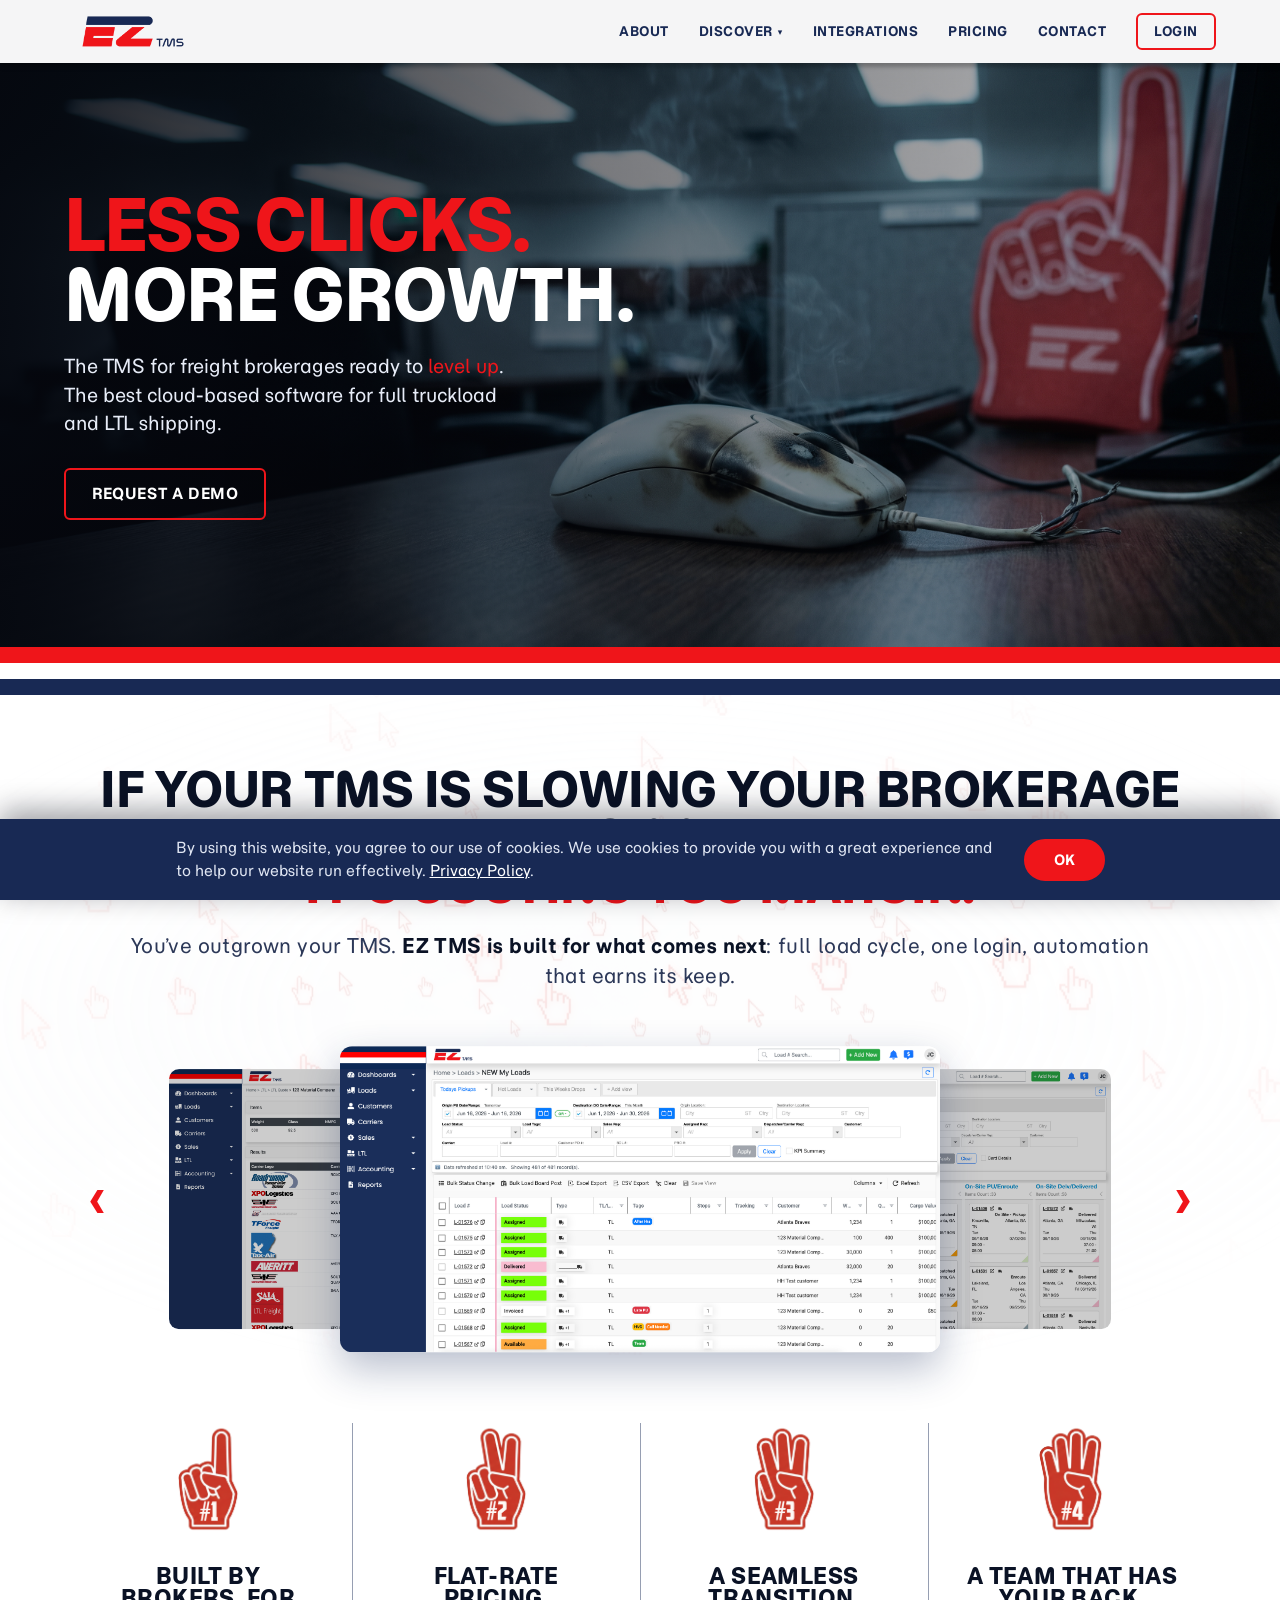
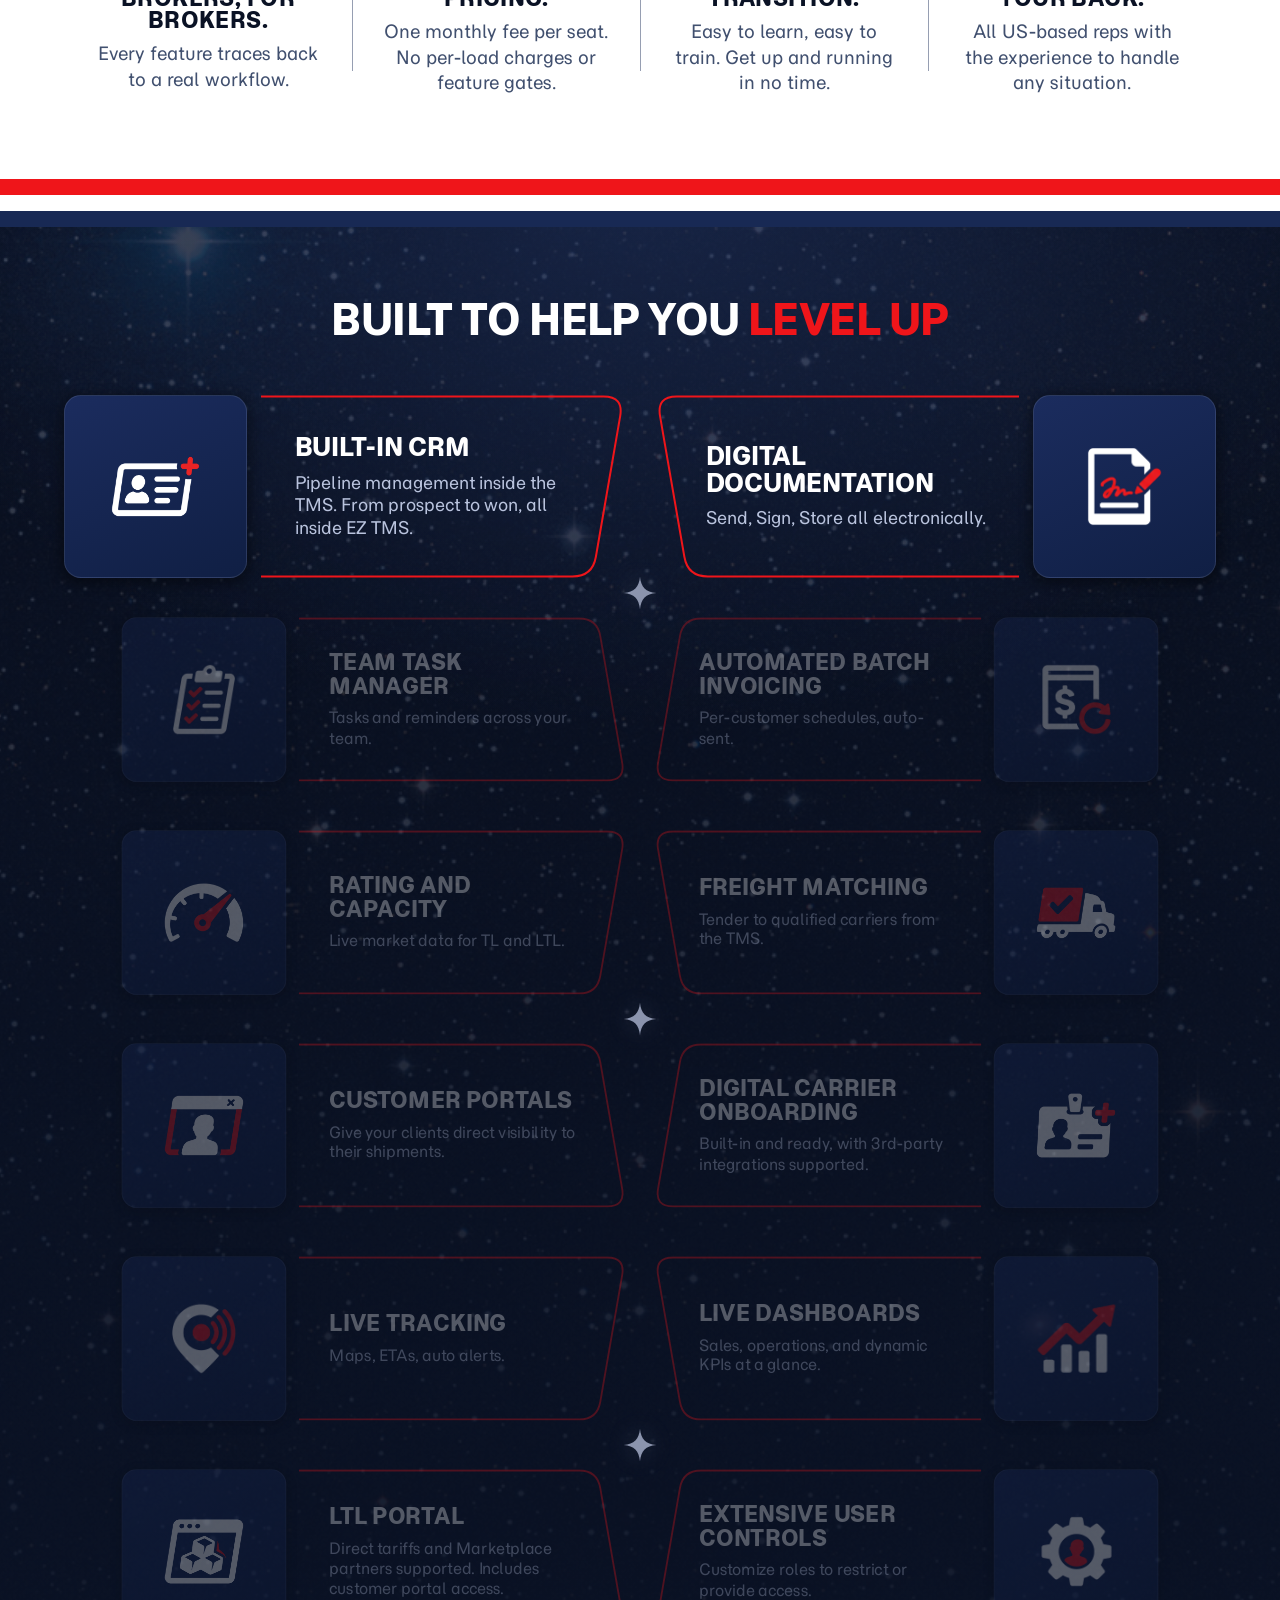
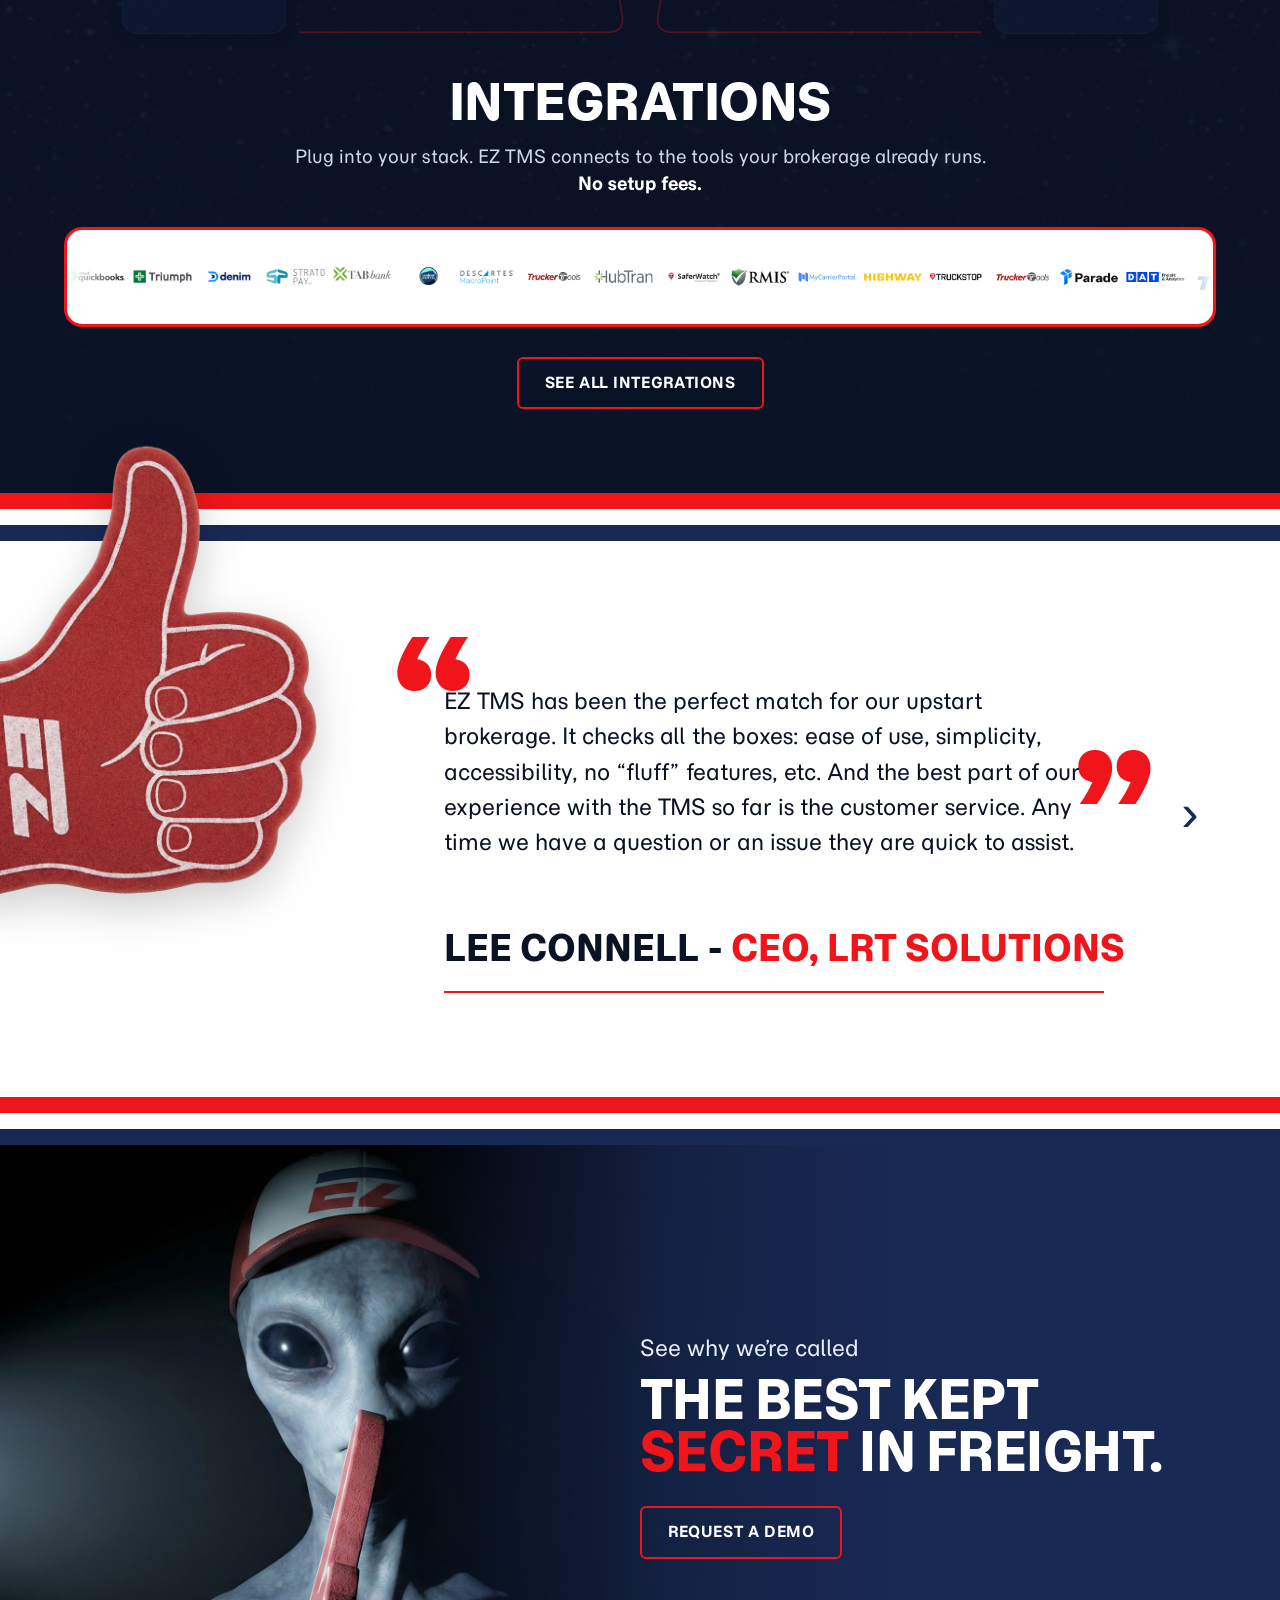
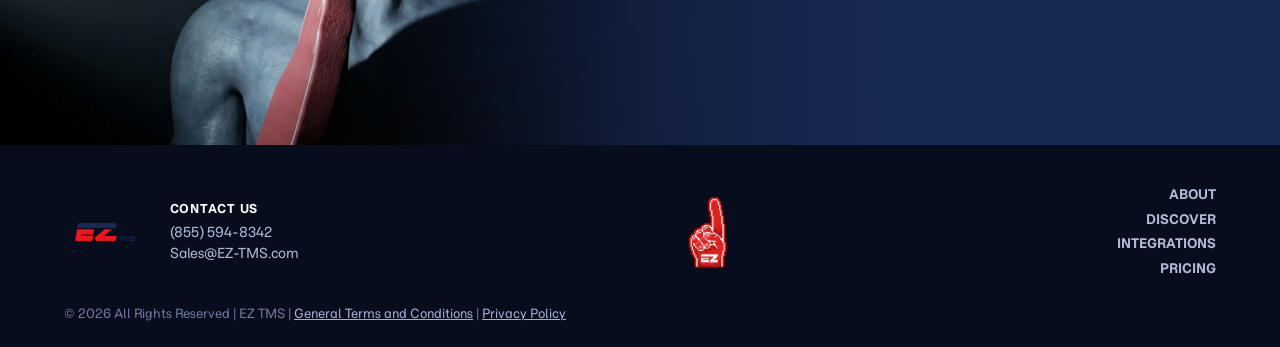
==== index.html @ 0c832744 "Add self-hosted Contact modal; wire it to every Contact link Request-a-demo buttons keep opening the" ====
<!DOCTYPE html>
<html lang="en">
<head>
<meta charset="UTF-8" />
<meta name="viewport" content="width=device-width, initial-scale=1.0" />
<title>EZ TMS — The TMS for freight brokerages ready to level up</title>
<meta name="description" content="EZ TMS is the cloud-based TMS for freight brokerages ready to level up. The best software for full truckload and LTL shipping." />
<link rel="stylesheet" href="style.css" />
</head>
<body>

<!-- HEADER -->
<header class="site-header light">
  <div class="wrap header-inner">
    <a href="index.html" class="logo"><img src="assets/logo.png" alt="EZ TMS" /></a>
    <nav class="nav">
      <a href="why-ez.html">About</a>
      <div class="nav-dd">
        <a href="#" class="nav-dd-trigger" aria-haspopup="true">Discover <span class="caret" aria-hidden="true">▾</span></a>
        <div class="nav-dd-menu">
          <a href="truckload-shipping.html">Truckload Shipping</a>
          <a href="ltl-portal.html">LTL Portal</a>
          <a href="edi-connectivity.html">EDI Connectivity</a>
        </div>
      </div>
      <a href="integrations.html">Integrations</a>
      <a href="pricing.html">Pricing</a>
      <a href="#cta">Contact</a>
      <a href="#" class="btn-outline sm">Login</a>
    </nav>
  </div>
</header>

<!-- HERO -->
<section class="hero">
  <div class="wrap hero-inner">
    <h1><span class="r">Less Clicks.</span><br />More Growth.</h1>
    <p>The TMS for freight brokerages ready to <span class="r">level up</span>. The best cloud-based software for full truckload and LTL shipping.</p>
    <a href="#cta" class="btn-outline">Request a Demo</a>
  </div>
</section>

<div class="stripes"><span></span><span></span><span></span></div>

<!-- PROBLEM -->
<section class="problem">
  <img src="assets/problem-bg.png" alt="" class="prob-backdrop" />
  <div class="wrap">
    <h2>If your TMS is slowing your brokerage down,<br /><span class="r">it&rsquo;s costing you margin.</span></h2>
    <p class="lead">You&rsquo;ve outgrown your TMS. <strong>EZ TMS is built for what comes next</strong>: full load cycle, one login, automation that earns its keep.</p>
  </div>

  <div class="prob-shots">
    <div class="shot-cluster">
      <button class="cluster-arrow left" id="shotPrev" aria-label="Previous screenshot">&lsaquo;</button>
      <div class="fan" id="shotFan">
        <!-- SCREENSHOTS: to add one, drop the image in assets/ and add a line below. -->
        <img src="assets/shot-1.jpg" alt="" />
        <img src="assets/shot-2.jpg" alt="" />
        <img src="assets/shot-3.jpg" alt="" />
        <img src="assets/shot-4.jpg" alt="" />
        <img src="assets/shot-5.jpg" alt="" />
      </div>
      <button class="cluster-arrow right" id="shotNext" aria-label="Next screenshot">&rsaquo;</button>
    </div>
  </div>

  <div class="wrap">
    <div class="icon-row">
      <div class="icon-col">
        <img src="assets/icon1.png" alt="" />
        <h3>Built by brokers, for brokers.</h3>
        <p>Every feature traces back to a real workflow.</p>
      </div>
      <div class="icon-col">
        <img src="assets/icon2.png" alt="" />
        <h3>Flat-rate pricing.</h3>
        <p>One monthly fee per seat. No per-load charges or feature gates.</p>
      </div>
      <div class="icon-col">
        <img src="assets/icon3.png" alt="" />
        <h3>A seamless transition.</h3>
        <p>Easy to learn, easy to train. Get up and running in no time.</p>
      </div>
      <div class="icon-col">
        <img src="assets/icon4.png" alt="" />
        <h3>A team that has your back.</h3>
        <p>All US-based reps with the experience to handle any situation.</p>
      </div>
    </div>
  </div>
</section>

<div class="stripes"><span></span><span></span><span></span></div>

<!-- FEATURES + INTEGRATIONS -->
<section class="features">
  <div class="wrap">
    <h2 class="section-title">Built to help you <span class="r">level up</span></h2>
    <div class="feat-stack" id="featStack">
      <div class="feat-row">
        <article class="feature-card" style="--slant:url('assets/features/slant-1.svg')">
          <div class="ic"><img src="assets/icons/crm.png" alt="" /></div>
          <div class="body"><h3>Built-in CRM</h3><p class="desc">Pipeline management inside the TMS. From prospect to won, all inside EZ TMS.</p></div>
        </article>
        <article class="feature-card mir" style="--slant:url('assets/features/slant-2.svg')">
          <div class="ic"><img src="assets/icons/docs.png" alt="" /></div>
          <div class="body"><h3>Digital Documentation</h3><p class="desc">Send, Sign, Store all electronically.</p></div>
        </article>
      </div>
      <div class="feat-row">
        <article class="feature-card" style="--slant:url('assets/features/slant-1.svg')">
          <div class="ic"><img src="assets/icons/team.png" alt="" /></div>
          <div class="body"><h3>Team Task Manager</h3><p class="desc">Tasks and reminders across your team.</p></div>
        </article>
        <article class="feature-card mir" style="--slant:url('assets/features/slant-2.svg')">
          <div class="ic"><img src="assets/icons/invoicing.png" alt="" /></div>
          <div class="body"><h3>Automated Batch Invoicing</h3><p class="desc">Per-customer schedules, auto-sent.</p></div>
        </article>
      </div>
      <div class="feat-row">
        <article class="feature-card" style="--slant:url('assets/features/slant-1.svg')">
          <div class="ic"><img src="assets/icons/rating.png" alt="" /></div>
          <div class="body"><h3>Rating and Capacity</h3><p class="desc">Live market data for TL and LTL.</p></div>
        </article>
        <article class="feature-card mir" style="--slant:url('assets/features/slant-2.svg')">
          <div class="ic"><img src="assets/icons/freight.png" alt="" /></div>
          <div class="body"><h3>Freight Matching</h3><p class="desc">Tender to qualified carriers from the TMS.</p></div>
        </article>
      </div>
      <div class="feat-row">
        <article class="feature-card" style="--slant:url('assets/features/slant-1.svg')">
          <div class="ic"><img src="assets/icons/portals.png" alt="" /></div>
          <div class="body"><h3>Customer Portals</h3><p class="desc">Give your clients direct visibility to their shipments.</p></div>
        </article>
        <article class="feature-card mir" style="--slant:url('assets/features/slant-2.svg')">
          <div class="ic"><img src="assets/icons/onboarding.png" alt="" /></div>
          <div class="body"><h3>Digital Carrier Onboarding</h3><p class="desc">Built-in and ready, with 3rd-party integrations supported.</p></div>
        </article>
      </div>
      <div class="feat-row">
        <article class="feature-card" style="--slant:url('assets/features/slant-1.svg')">
          <div class="ic"><img src="assets/icons/tracking.png" alt="" /></div>
          <div class="body"><h3>Live Tracking</h3><p class="desc">Maps, ETAs, auto alerts.</p></div>
        </article>
        <article class="feature-card mir" style="--slant:url('assets/features/slant-2.svg')">
          <div class="ic"><img src="assets/icons/dashboards.png" alt="" /></div>
          <div class="body"><h3>Live Dashboards</h3><p class="desc">Sales, operations, and dynamic KPIs at a glance.</p></div>
        </article>
      </div>
      <div class="feat-row">
        <article class="feature-card" style="--slant:url('assets/features/slant-1.svg')">
          <div class="ic"><img src="assets/icons/ltl.png" alt="" /></div>
          <div class="body"><h3>LTL Portal</h3><p class="desc">Direct tariffs and Marketplace partners supported. Includes customer portal access.</p></div>
        </article>
        <article class="feature-card mir" style="--slant:url('assets/features/slant-2.svg')">
          <div class="ic"><img src="assets/icons/controls.png" alt="" /></div>
          <div class="body"><h3>Extensive User Controls</h3><p class="desc">Customize roles to restrict or provide access.</p></div>
        </article>
      </div>
    </div>
  </div>

  <div class="wrap integrations" id="integrations">
    <h2 class="int-title">Integrations</h2>
    <p class="int-sub">Plug into your stack. EZ TMS connects to the tools your brokerage already runs.<br /><strong>No setup fees.</strong></p>
    <div class="logo-strip">
      <div class="marquee">
        <div class="marquee-track">
          <!-- single ticker image, duplicated for a seamless loop -->
          <img src="assets/integrations-ticker.png" alt="EZ TMS integration partners" />
          <img src="assets/integrations-ticker.png" alt="" aria-hidden="true" />
        </div>
      </div>
    </div>
    <a href="integrations.html" class="btn-outline">See all integrations</a>
  </div>
</section>

<div class="stripes"><span></span><span></span><span></span></div>

<!-- TESTIMONIAL -->
<section class="testimonial">
  <img src="assets/foam-finger.png" alt="" class="test-finger" />
  <div class="wrap testimonial-wrap">
    <div class="test-slider" id="testSlider">
      <div class="test-slide active">
        <div class="test-quote">
          <span class="q-mark q-open">&ldquo;</span>
          <blockquote>EZ TMS has been the perfect match for our upstart brokerage. It checks all the boxes: ease of use, simplicity, accessibility, no &ldquo;fluff&rdquo; features, etc. And the best part of our experience with the TMS so far is the customer service. Any time we have a question or an issue they are quick to assist.</blockquote>
          <span class="q-mark q-close">&rdquo;</span>
        </div>
        <p class="cite">Lee Connell - <span class="r">CEO, LRT Solutions</span></p>
        <hr />
      </div>
      <div class="test-slide">
        <div class="test-quote">
          <span class="q-mark q-open">&ldquo;</span>
          <blockquote>Switching to EZ TMS was the best decision we made as a brokerage. We moved from one of the &ldquo;Big TMS&rsquo;s&rdquo; and love the functionality and ease EZ TMS provides. After many years of working together, we&rsquo;re still just as excited to be working with them and we&rsquo;ll never go back!</blockquote>
          <span class="q-mark q-close">&rdquo;</span>
        </div>
        <p class="cite">Brett Stokholm - <span class="r">General Manager, Lrgistics</span></p>
        <hr />
      </div>
      <div class="test-slide">
        <div class="test-quote">
          <span class="q-mark q-open">&ldquo;</span>
          <blockquote>I have used many TMS&rsquo;s over the last 18 years in the freight industry, but none could stand up to EZ TMS. EZ TMS was built to simplify our core everyday tasks. From digital carrier onboarding and rate cons, to integrations with load boards, tracking services and financial partners, I can literally run my multi-agent brokerage from right within EZ TMS. And their support team is second to none, very friendly and super-fast setting up new agents or looking into an issue. Highly recommended EZ TMS.</blockquote>
          <span class="q-mark q-close">&rdquo;</span>
        </div>
        <p class="cite">Chad Crabtree - <span class="r">President, Freightratez</span></p>
        <hr />
      </div>
      <div class="test-slide">
        <div class="test-quote">
          <span class="q-mark q-open">&ldquo;</span>
          <blockquote>EZ TMS has been very user friendly TMS, with great responsive customer service to boot. Their platform has navigation functions that allow Sales, Operations, and Accounting to optimize day to day productivity to keep our team moving forward. The constant updates and additions to the integration suite continue to increase efficiencies that allow our team focus on accelerating productivity across the board. Overall, we are pleased with EZ TMS and would gladly recommend this product to anyone in the market for a TMS.</blockquote>
          <span class="q-mark q-close">&rdquo;</span>
        </div>
        <p class="cite">Taylor Felice - <span class="r">Director of Operations, Pure Transportation</span></p>
        <hr />
      </div>
      <div class="test-slide">
        <div class="test-quote">
          <span class="q-mark q-open">&ldquo;</span>
          <blockquote>From our experience over the past three years, EZ TMS is the best value we&rsquo;ve seen in the space. They&rsquo;ve improved the platform on the Truckload and LTL side every year and are quick to work in our system request. We have over 100 users on the system, and I couldn&rsquo;t see ourselves making a change to another platform.</blockquote>
          <span class="q-mark q-close">&rdquo;</span>
        </div>
        <p class="cite">Nate Roberts - <span class="r">CEO, Hometown Logistics</span></p>
        <hr />
      </div>
      <div class="test-slide">
        <div class="test-quote">
          <span class="q-mark q-open">&ldquo;</span>
          <blockquote>Twelve Point Logistics thrives on the power of partnership, and our journey with EZ TMS has been nothing short of transformative. EZ TMS has allowed us to unlock new levels of efficiency and reliability, setting a high standard in logistics. Our partnership isn&rsquo;t just about moving goods; it&rsquo;s about moving our customers business forward. Twelve Point, powered by EZ TMS, has allowed our customers to experience logistics excellence like never before!</blockquote>
          <span class="q-mark q-close">&rdquo;</span>
        </div>
        <p class="cite">Jake Lowe - <span class="r">President, Twelve Point Logistics</span></p>
        <hr />
      </div>
      <div class="test-slide">
        <div class="test-quote">
          <span class="q-mark q-open">&ldquo;</span>
          <blockquote>EZ TMS&rsquo;s dedication to streamlining our transportation management processes has been nothing short of exceptional. From their robust technology solutions to their responsive support team, they have consistently exceeded our expectations. Thanks to their expertise and collaboration, we&rsquo;ve achieved cost savings, improved efficiency, and enhanced visibility across our supply chain. Partnering with them has truly been a game-changer for our business, and I wholeheartedly recommend their services to anyone seeking to optimize their transportation operations.</blockquote>
          <span class="q-mark q-close">&rdquo;</span>
        </div>
        <p class="cite">Corey Reiners - <span class="r">CEO, Bronco Transportation</span></p>
        <hr />
      </div>
    </div>
    <button class="test-arrow" id="testNext" aria-label="Next testimonial">&rsaquo;</button>
  </div>
</section>

<div class="stripes"><span></span><span></span><span></span></div>

<!-- CLOSING CTA -->
<section class="cta" id="cta">
  <img src="assets/cta-alien.png" alt="" class="cta-bg" />
  <div class="cta-overlay"></div>
  <div class="wrap cta-copy">
    <p class="eyebrow">See why we&rsquo;re called</p>
    <h2>The best kept<br /><span class="r">secret</span> in freight.</h2>
    <a href="#cta" class="btn-outline">Request a Demo</a>
  </div>
</section>

<!-- FOOTER -->
<footer class="site-footer">
  <div class="wrap footer-inner">
    <div class="foot-brand">
      <img src="assets/logo.png" alt="EZ TMS" class="foot-logo" />
      <div class="contact">
        <span class="label">CONTACT US</span>
        <a href="tel:8555948342">(855) 594-8342</a>
        <a href="mailto:Sales@EZ-TMS.com">Sales@EZ-TMS.com</a>
      </div>
    </div>
    <img src="assets/foam-8bit.png" alt="" class="foot-finger" />
    <nav class="foot-nav">
      <a href="why-ez.html">About</a>
      <a href="truckload-shipping.html">Discover</a>
      <a href="integrations.html">Integrations</a>
      <a href="pricing.html">Pricing</a>
    </nav>
  </div>
  <div class="wrap copyright">© 2026 All Rights Reserved | EZ TMS | <a href="terms.html">General Terms and Conditions</a> | <a href="privacy.html">Privacy Policy</a></div>
</footer>

<script src="assets/features-focus.js"></script>
<script src="assets/carousel.js"></script>
<script src="assets/testimonials.js"></script>
<script src="assets/demo-modal.js"></script>
<script src="assets/contact-modal.js"></script>
<script src="assets/cookie-consent.js"></script>
</body>
</html>
---- style.css ----
/* ===== EZ TMS — homepage, coded 1:1 from Figma (CDM — EZ TMS) ===== */

/* Momo Trust Display — single weight (Regular) */
@font-face{font-family:"Momo Trust Display";src:url("assets/fonts/Momo_Trust_Display/MomoTrustDisplay-Regular.ttf") format("truetype");font-weight:400;font-style:normal;font-display:swap}

/* Red Hat Display — variable font (Why EZ hero headline) */
@font-face{font-family:"Red Hat Display";src:url("assets/fonts/Red_Hat_Display/RedHatDisplay-VariableFont_wght.ttf") format("truetype");font-weight:300 900;font-style:normal;font-display:swap}

/* Momo Trust Sans — variable font (100–900) */
@font-face{font-family:"Momo Trust Sans";src:url("assets/fonts/Momo_Trust_Sans/MomoTrustSans-VariableFont_wght.ttf") format("truetype");font-weight:100 900;font-style:normal;font-display:swap}
/* static fallbacks for browsers that don't support variable fonts */
@font-face{font-family:"Momo Trust Sans";src:url("assets/fonts/Momo_Trust_Sans/static/MomoTrustSans-Regular.ttf") format("truetype");font-weight:400;font-style:normal;font-display:swap}
@font-face{font-family:"Momo Trust Sans";src:url("assets/fonts/Momo_Trust_Sans/static/MomoTrustSans-Medium.ttf") format("truetype");font-weight:500;font-style:normal;font-display:swap}
@font-face{font-family:"Momo Trust Sans";src:url("assets/fonts/Momo_Trust_Sans/static/MomoTrustSans-SemiBold.ttf") format("truetype");font-weight:600;font-style:normal;font-display:swap}
@font-face{font-family:"Momo Trust Sans";src:url("assets/fonts/Momo_Trust_Sans/static/MomoTrustSans-Bold.ttf") format("truetype");font-weight:700;font-style:normal;font-display:swap}
@font-face{font-family:"Momo Trust Sans";src:url("assets/fonts/Momo_Trust_Sans/static/MomoTrustSans-ExtraBold.ttf") format("truetype");font-weight:800;font-style:normal;font-display:swap}

:root{
  --navy:#0a1225;
  --navy2:#182954;
  --navy3:#223669;
  --red:#ef151a;
  --white:#fff;
  --maxw:1600px;
  --pad:64px;
  --display:"Momo Trust Display", "Red Hat Display", system-ui, sans-serif;
  --body:"Momo Trust Sans", "Red Hat Text", system-ui, sans-serif;
}
*{box-sizing:border-box;margin:0;padding:0}
html{scroll-behavior:smooth}
body{font-family:var(--body);color:var(--white);background:var(--navy);line-height:1.5;-webkit-font-smoothing:antialiased}
img{max-width:100%;display:block}
a{color:inherit;text-decoration:none}
.wrap{max-width:var(--maxw);margin:0 auto;padding:0 var(--pad);width:100%}
.r{color:var(--red)}
h1,h2,h3{font-family:var(--display);font-weight:400;text-transform:uppercase;line-height:1.0;letter-spacing:-.01em}

/* buttons (outline = Figma's red-bordered button) */
.btn-outline{display:inline-block;border:2px solid var(--red);border-radius:6px;color:#fff;
  font-family:var(--body);font-weight:700;text-transform:uppercase;font-size:15px;letter-spacing:.04em;
  padding:13px 26px;transition:background .15s ease,color .15s ease}
.btn-outline:hover{background:var(--red);color:#fff}
.btn-outline.sm{padding:7px 16px;font-size:13px}

/* stripes divider: red / navy / red */
.stripes{display:flex;flex-direction:column;width:100%}
.stripes span{height:16px}
.stripes span:nth-child(1){background:var(--red)}
.stripes span:nth-child(2){background:#fff}
.stripes span:nth-child(3){background:var(--navy2)}

/* ===== header ===== */
.site-header{position:sticky;top:0;z-index:50;background:rgba(10,18,37,.95);backdrop-filter:blur(8px)}
.header-inner{display:flex;align-items:center;justify-content:space-between;height:63px}
.logo img{width:138px;height:63px;object-fit:cover;display:block}
.nav{display:flex;align-items:center;gap:30px}
.nav a{font-family:var(--body);font-weight:700;text-transform:uppercase;font-size:13px;letter-spacing:.04em;color:#e7ecf7}
.nav a:hover{color:var(--red)}
/* Discover dropdown */
.nav-dd{position:relative;display:flex;align-items:center}
.nav-dd-trigger{display:inline-flex;align-items:center;gap:5px;cursor:pointer}
.nav-dd .caret{font-size:9px;line-height:1;transition:transform .2s ease}
.nav-dd:hover .caret,.nav-dd:focus-within .caret{transform:rotate(180deg)}
.nav-dd-menu{position:absolute;top:100%;left:50%;margin-top:14px;min-width:212px;padding:10px 0;
  background:#0a1225;border:1px solid rgba(255,255,255,.14);border-radius:10px;
  box-shadow:0 16px 36px rgba(0,0,0,.4);display:flex;flex-direction:column;
  opacity:0;visibility:hidden;pointer-events:none;transform:translateX(-50%) translateY(6px);
  transition:opacity .16s ease,transform .16s ease,visibility .16s;z-index:60}
.nav-dd-menu::before{content:"";position:absolute;top:-14px;left:0;right:0;height:14px}
.nav-dd:hover .nav-dd-menu,.nav-dd:focus-within .nav-dd-menu{
  opacity:1;visibility:visible;pointer-events:auto;transform:translateX(-50%) translateY(0)}
.nav-dd-menu a{display:block;white-space:nowrap;padding:10px 24px;font-size:13px;color:#e7ecf7}
.nav-dd-menu a:hover{color:var(--red);background:rgba(255,255,255,.05)}
/* keep menu items light even inside the white (light) header */
.site-header.light .nav .nav-dd-menu a{color:#e7ecf7}
.site-header.light .nav .nav-dd-menu a:hover{color:var(--red)}

/* ===== hero ===== */
.hero{position:relative;min-height:584px;display:flex;align-items:center;overflow:hidden;
  background:#05060c url('assets/hero-bg.png') center right/cover no-repeat}
.hero::before{content:"";position:absolute;inset:0;background:linear-gradient(90deg,rgba(5,7,14,.92) 0,rgba(5,7,14,.55) 45%,rgba(5,7,14,.25) 100%)}
.hero-inner{position:relative;z-index:2;padding-top:40px;padding-bottom:40px}
.hero h1{font-size:70px;letter-spacing:-.02em}
.hero p{font-size:19px;max-width:34ch;margin:22px 0 30px;color:#e7ecf7}

/* ===== problem ===== */
.problem{position:relative;overflow:hidden;background:var(--white);color:var(--navy);text-align:center;padding:70px 0 84px}
.problem > .wrap,.problem > .prob-shots{position:relative;z-index:1}
.problem h2{font-size:48px;color:var(--navy)}
.problem .lead{font-size:20px;max-width:74ch;margin:22px auto 0;color:#2c3858;font-family:var(--body);letter-spacing:.02em}
.problem .lead strong{color:var(--navy)}
/* overlapping app-screenshot cluster (shares .shot-cluster/.cluster with LTL) */
.prob-shots{position:relative;margin:48px 0 56px}
/* faded texture band behind the title + screenshots (fades out before the columns) */
.prob-backdrop{position:absolute;top:0;left:50%;transform:translateX(-50%);
  width:100%;max-width:1599px;height:660px;object-fit:cover;opacity:.1;z-index:0;pointer-events:none;
  -webkit-mask-image:radial-gradient(ellipse 64% 58% at 50% 48%, #000 40%, transparent 100%);
          mask-image:radial-gradient(ellipse 64% 58% at 50% 48%, #000 40%, transparent 100%)}
/* four value columns with vertical dividers + foam-finger icons */
.icon-row{display:grid;grid-template-columns:repeat(4,1fr);position:relative}
.icon-col{text-align:center;padding:0 30px;position:relative}
.icon-col + .icon-col::before{content:"";position:absolute;left:0;top:8px;height:248px;width:1px;background:rgba(24,41,84,.45)}
.icon-col img{width:128px;height:128px;object-fit:contain;margin:0 auto 22px}
.icon-col h3{font-size:22px;color:var(--navy);margin-bottom:10px;letter-spacing:.02em}
.icon-col p{font-size:18px;line-height:1.4;color:#41506f;font-family:var(--body)}

/* ===== features + integrations (dark) ===== */
.features{padding:72px 0 84px;
  background:
    radial-gradient(120% 55% at 50% -2%, rgba(40,62,116,.45) 0%, rgba(10,18,37,0) 52%),
    linear-gradient(180deg, rgba(10,18,37,.8) 0%, rgba(10,18,37,.92) 55%, #0a1225 100%),
    #06080f url('assets/space-bg.png') center/cover no-repeat}
.section-title{font-size:42px;text-align:center;margin-bottom:54px}
/* uniform stack; JS brings the row nearest viewport-center into focus as you scroll */
.feat-stack{max-width:1180px;width:100%;margin:0 auto;display:flex;flex-direction:column;gap:30px;position:relative}
.feat-row{display:flex;justify-content:center;gap:clamp(12px,2.3vw,30px);width:100%;
  transition:opacity .5s ease,transform .5s ease}
.feat-stack.focus-ready .feat-row{opacity:.3;transform:scale(.9)}
.feat-stack.focus-ready .feat-row.in-focus{opacity:1;transform:scale(1)}
/* gray sparkle divider centered in the aisle between each set of four cards;
   absolutely positioned (JS sets top) so it adds no vertical space */
.feat-star{position:absolute;left:50%;top:0;transform:translate(-50%,-50%);
  display:flex;align-items:center;justify-content:center;color:#8b94ad;pointer-events:none;z-index:3}
.feat-star svg{width:34px;height:34px;filter:drop-shadow(0 0 12px rgba(160,172,205,.22))}

.feature-card{flex:1 1 0;min-width:0;container-type:inline-size;display:flex;align-items:stretch;gap:clamp(8px,1.1vw,16px);outline:none}
.feature-card .ic{flex:0 0 32.6cqw;height:32.6cqw;border-radius:3cqw;
  background:linear-gradient(155deg,#1b2c5e,#101f44);display:flex;align-items:center;justify-content:center;
  border:1px solid rgba(255,255,255,.1);box-shadow:0 0.6cqw 1.9cqw 0.7cqw rgba(0,0,0,.33);
  position:relative;z-index:2}
.feature-card .ic img{width:auto;height:16cqw;max-width:18cqw;object-fit:contain}
/* slanted red-outline panel (per-card SVG via --slant) */
.feature-card .body{flex:1;min-width:0;height:32.6cqw;display:flex;flex-direction:column;justify-content:center;
  padding:0 9cqw 0 6cqw;position:relative}
/* inline SVG outline — non-scaling-stroke keeps every edge the same weight */
.feature-card .slant-svg{position:absolute;inset:0;width:100%;height:100%;pointer-events:none}
.feature-card .body h3,.feature-card .body .desc{position:relative;z-index:1}
.feature-card h3{font-size:4.4cqw;line-height:1.08;color:#fff}
.feature-card .desc{font-family:var(--body);font-weight:400;text-transform:none;
  font-size:3.05cqw;line-height:1.32;color:#b9c3dd;margin-top:2cqw}
/* mirror the right-hand column: icon on the right, text still left-aligned */
.feature-card.mir{flex-direction:row-reverse}
.feature-card.mir .body{padding:0 6cqw 0 9cqw}
@media (prefers-reduced-motion:reduce){.feat-row{transition:none}.feat-stack.focus-ready .feat-row{opacity:1;transform:none}}
.integrations{text-align:center;padding-top:34px}
.int-title{font-family:var(--display);font-weight:400;text-transform:uppercase;font-size:50px;margin-bottom:16px}
.int-sub{font-size:18px;color:#cdd6ea;max-width:60ch;margin:0 auto 30px}
.int-sub strong{color:#fff}
.logo-strip{background:#fff;border:3px solid var(--red);border-radius:18px;
  padding:18px 0;margin:0 auto 30px;max-width:1180px;overflow:hidden}
.marquee{overflow:hidden;width:100%;
  -webkit-mask-image:linear-gradient(90deg,transparent,#000 5%,#000 95%,transparent);
          mask-image:linear-gradient(90deg,transparent,#000 5%,#000 95%,transparent)}
/* two identical ticker images side by side; -50% scrolls exactly one copy → seamless.
   the right margin is on BOTH copies so each cell stays equal width — the gap shows
   only at the seam, where the strip's last logo meets its first */
.marquee-track{display:flex;align-items:center;width:max-content;animation:marquee 45s linear infinite}
.marquee:hover .marquee-track{animation-play-state:paused}
.marquee-track img{height:58px;width:auto;display:block;flex:0 0 auto;margin-right:70px}
@keyframes marquee{from{transform:translateX(0)}to{transform:translateX(-50%)}}
@media (prefers-reduced-motion:reduce){.marquee-track{animation:none}}

/* ===== testimonial ===== */
.testimonial{position:relative;overflow:visible;background:var(--white);color:var(--navy);padding:92px 0 104px}
.testimonial-wrap{display:flex;align-items:center;gap:0;padding-left:30%}
/* foam finger — large, bleeds off the left and pokes up into the section above */
.test-finger{position:absolute;left:-9%;top:0;width:39%;max-width:624px;height:auto;
  transform:translateY(-24%);z-index:5;pointer-events:none;
  filter:drop-shadow(0 14px 22px rgba(0,0,0,.2))}
/* slider — takes remaining space */
.test-slider{flex:1;min-width:0;overflow:hidden}
.test-slide{display:none;animation:fadeIn .4s ease}
.test-slide.active{display:block}
@keyframes fadeIn{from{opacity:0;transform:translateX(12px)}to{opacity:1;transform:none}}
/* quote block: relative container for q-marks */
.test-quote{position:relative;padding:50px 80px 50px 60px}
.q-mark{font-family:var(--display);font-weight:400;font-size:180px;line-height:.8;
  color:var(--red);position:absolute;user-select:none}
.q-open{top:0;left:0}
.q-close{bottom:0;right:0;line-height:1}
.test-quote blockquote{font-family:var(--body);font-size:22px;line-height:1.6;
  color:var(--navy);font-weight:400;position:relative;z-index:1}
.testimonial .cite{font-family:var(--display);font-weight:400;font-size:36px;
  text-transform:uppercase;color:var(--navy);padding:0 0 0 60px;margin-top:12px}
.testimonial hr{border:none;border-top:2px solid var(--red);margin:16px 60px 0}
/* next arrow — right anchor */
.test-arrow{flex:0 0 auto;width:52px;height:52px;background:none;border:none;
  font-size:52px;color:var(--navy2);cursor:pointer;display:flex;align-items:center;
  justify-content:center;line-height:1;transition:color .15s;align-self:center;padding:0}
.test-arrow:hover{color:var(--red)}

/* ===== closing CTA ===== */
.cta{position:relative;overflow:hidden;background:var(--navy2);min-height:600px;display:flex;align-items:center}
.cta-bg{position:absolute;inset:0;width:100%;height:100%;object-fit:cover;object-position:left 28%;z-index:0}
.cta-overlay{position:absolute;inset:0;z-index:1;
  background:linear-gradient(90deg,rgba(24,41,84,0) 30%,rgba(24,41,84,.78) 52%,var(--navy2) 70%)}
.cta-copy{position:relative;z-index:2;width:100%;padding:64px 64px 64px 50%}
.cta-copy .eyebrow{font-size:22px;color:#e7ecf7;margin-bottom:10px}
.cta-copy h2{font-size:52px}
.cta-copy .btn-outline{margin-top:28px}

/* ===== footer ===== */
.site-footer{background:#070d1c;padding:40px 0 24px}
.footer-inner{display:flex;align-items:center;justify-content:space-between;gap:30px;flex-wrap:wrap}
.foot-brand{display:flex;align-items:center;gap:24px}
.foot-logo{height:46px;width:auto}
.contact{display:flex;flex-direction:column;gap:1px;font-size:13.5px;color:#aebbd8}
.contact .label{font-family:var(--body);font-weight:700;font-size:12px;letter-spacing:.06em;color:#fff;margin-bottom:3px}
.foot-finger{height:72px;width:auto}
.foot-nav{display:flex;flex-direction:column;gap:5px;font-family:var(--body);font-weight:700;
  text-transform:uppercase;font-size:13px;color:#aebbd8;text-align:right}
.copyright{margin-top:26px;font-size:12.5px;color:#6c7aa0}
.copyright a{color:#9fb0d6;text-decoration:underline}

/* ===== why-ez page ===== */
body.page-light{background:#fff}
/* light header/footer variants (Why EZ + subpages) */
.site-header.light{background:rgba(255,255,255,.96);box-shadow:0 4px 4px rgba(0,0,0,.25)}
.site-header.light .nav a{color:var(--navy2)}
.site-header.light .nav a:hover{color:var(--red)}
.site-header.light .nav .btn-outline{color:var(--navy2)}
.site-header.light .nav .btn-outline:hover{color:#fff}

/* stripes light variant: red / white / navy (flip mirrors it) */
.stripes.light span:nth-child(1){background:var(--red)}
.stripes.light span:nth-child(2){background:#fff}
.stripes.light span:nth-child(3){background:var(--navy2)}
.stripes.light.flip span:nth-child(1){background:var(--navy2)}
.stripes.light.flip span:nth-child(3){background:var(--red)}

/* hero: photo bg, navy gradient, Red Hat Display headline, overlapping dashboard */
.why-hero{position:relative;min-height:440px;background:#05060c url('assets/why-hero-bg.png') center/cover no-repeat;padding:104px 0 80px}
.why-hero::before{content:"";position:absolute;inset:0;
  background:linear-gradient(90deg,#0a1225 24%,rgba(10,18,37,.5) 62%,rgba(10,18,37,.35) 100%),
             linear-gradient(0deg,#0a1225 0,rgba(10,18,37,0) 65%)}
.why-hero-inner{position:relative;z-index:2}
.why-h1{display:flex;flex-direction:row;align-items:flex-end;justify-content:center;gap:.26em;
  font-family:"Red Hat Display",var(--display);font-weight:900;font-size:70px;line-height:1.04;letter-spacing:0}
/* single rolodex slot inline before "by brokers."; auto width = widest verb so the
   rest of the line never shifts as the verb rotates */
.why-h1 .verb-slot{display:inline-block;height:1.04em;overflow:hidden}
.why-h1 .verb-track{display:flex;flex-direction:column;will-change:transform}
.why-h1 .verb{height:1.04em;line-height:1.04;white-space:nowrap;text-align:right;color:#fff}
.why-h1 .by{line-height:1.04}
@media (prefers-reduced-motion:reduce){.why-h1 .verb-track{transform:none!important}}
/* testimonial card overlapping the hero/story seam (replaces the dashboard shot) */
.why-quote{position:relative;z-index:5;max-width:860px;margin:-150px auto 100px;
  background:#fff;border:1px solid #e4e8f1;border-radius:18px;
  box-shadow:0 30px 64px rgba(10,18,37,.3);padding:46px 58px 44px}
.wq-mark{display:block;font-family:var(--display);font-size:84px;line-height:.7;color:var(--red);height:50px;user-select:none}
.wq-text{font-family:var(--body);font-weight:500;font-size:21px;line-height:1.55;color:var(--navy2);margin:0}
.wq-close{text-align:right;margin-top:2px}
.wq-cite{display:block;margin-top:18px}
.wq-name{display:block;font-family:"Red Hat Display",var(--display);font-weight:900;font-size:32px;color:var(--navy2);line-height:1.1}
.wq-title{display:block;font-size:18px;color:#5d6a86;margin-top:5px}

/* the story */
.why-story{background:#fff;color:var(--navy2);padding:0 0 120px}
.story-grid{max-width:1324px;margin:0 auto;padding:0 var(--pad);
  display:grid;grid-template-columns:minmax(0,479px) minmax(0,599px);justify-content:space-between;gap:60px}
.story-copy h2{font-size:70px;color:var(--navy2);margin-bottom:46px}
.story-copy p{font-size:22px;line-height:1.32;margin-bottom:1.3em}
.story-copy p strong{font-weight:700}
.story-photo{width:100%;max-width:599px;height:382px;margin-top:-49px;border:2px solid var(--red);border-radius:20px;object-fit:cover}

/* what we focus on */
.why-focus{background:var(--navy);padding:84px 0 90px}
.focus-title{font-size:70px;text-align:center;color:#fff;margin-bottom:93px}
.focus-row{display:grid;grid-template-columns:repeat(3,1fr);max-width:1240px;margin:0 auto}
.focus-col{text-align:center;padding:0 36px;position:relative}
.focus-col + .focus-col::before{content:"";position:absolute;left:0;top:0;height:319px;width:1px;background:var(--navy2)}
.focus-col img{width:136px;height:136px;object-fit:contain;margin:0 auto 38px}
.focus-col h3{font-family:var(--body);font-weight:700;text-transform:none;font-size:22px;line-height:1.3;
  letter-spacing:.05em;color:#fff;margin-bottom:18px}
.focus-col p{font-size:22px;line-height:1.3;letter-spacing:.05em;color:#fff}

/* testimonial video placeholder */
.why-video{position:relative;height:726px;border-top:2px solid var(--red);
  background:#0a1225 url('assets/video-placeholder.png') center/cover no-repeat}
.play-btn{position:absolute;left:50%;top:46%;transform:translate(-50%,-50%);
  background:none;border:none;cursor:pointer;padding:14px}
.play-btn:hover svg{transform:scale(1.12)}
.play-btn svg{display:block;transition:transform .15s ease;filter:drop-shadow(0 2px 8px rgba(0,0,0,.5))}
.video-caption{position:absolute;left:0;right:0;bottom:92px;text-align:center;
  font-family:var(--display);font-size:30px;text-transform:uppercase;color:#fff}

/* ===== interior pages (truckload / ltl / edi / integrations / pricing) ===== */
.btn-outline.lg{border-width:2.5px;border-radius:10px;background:rgba(24,41,84,.25);
  font-weight:400;font-size:17px;letter-spacing:.07em;padding:15px 28px}
.rhd{font-family:"Red Hat Display",var(--display);font-weight:900;font-size:70px;
  line-height:1;letter-spacing:0;text-transform:uppercase;color:#fff}

/* dark photo hero with left-aligned headline */
.page-hero{position:relative;height:660px;background-color:#05060c;background-size:cover;background-position:center}
.page-hero::before{content:"";position:absolute;inset:0;
  background:linear-gradient(90deg,#0a1225 20%,rgba(10,18,37,0) 100%),
             linear-gradient(0deg,#0a1225 0,rgba(10,18,37,0) 69%)}
.page-hero-inner{position:relative;z-index:2;padding-top:103px;padding-left:105px}
.page-hero .sub{font-size:22px;color:#fff;margin:18px 0 35px}

/* white mid band: display title + 3-col icon row (light variant of .focus-row) */
.midband{background:#fff;color:var(--navy2);padding:76px 0 84px}
.band-title{font-size:70px;text-align:center;color:var(--navy2);margin-bottom:93px}
.focus-light .focus-col h3,.focus-light .focus-col p{color:var(--navy2)}
.focus-light .focus-col + .focus-col::before{height:359px}
.focus-col .learn{display:inline-block;font-weight:700;font-size:22px;letter-spacing:.05em;
  color:var(--red);margin-top:16px}
.focus-col .learn:hover{text-decoration:underline}

/* dark CTA band with side photo */
.cta-band{position:relative;height:488px;background:#0a1225;overflow:hidden;
  display:flex;align-items:center;justify-content:center;text-align:center}
.cta-band-photo{position:absolute;right:0;top:0;width:1061px;height:100%;object-fit:cover}
.cta-band::after{content:"";position:absolute;inset:0;
  background:linear-gradient(90deg,#0a1225 36%,rgba(10,18,37,.5) 100%)}
.cta-band-inner{position:relative;z-index:2}
.cta-band-inner .btn-outline{margin-top:48px}

/* ltl: dark band with overlapping app screenshots */
.page-hero.strong-left::before{background:linear-gradient(90deg,#0a1225 44%,rgba(10,18,37,0) 100%),
  linear-gradient(0deg,#0a1225 5%,rgba(10,18,37,0) 69%)}
.ltl-band{background:var(--navy);padding:130px 0 56px}
.lead-light{font-size:22px;letter-spacing:.07em;text-align:center;color:#fff;max-width:786px;margin:0 auto 70px}
.shot-cluster{display:flex;align-items:center;justify-content:center;gap:clamp(14px,2.6vw,48px)}
/* layered fan: current screenshot centered + on top, prev/next peeking behind */
.fan{position:relative;width:1000px;max-width:100%;aspect-ratio:1180/378;margin:0;flex:0 1 auto}
.fan img{position:absolute;top:50%;left:50%;width:60%;height:auto;border-radius:12px;object-fit:cover;
  opacity:0;z-index:1;pointer-events:none;transform:translate(-50%,-50%) scale(.76);
  transition:transform .55s cubic-bezier(.4,0,.2,1),opacity .55s ease,filter .55s ease}
.fan img.is-c{opacity:1;z-index:3;transform:translate(-50%,-50%) scale(1);box-shadow:0 16px 40px rgba(20,40,90,.3)}
.fan img.is-l{opacity:1;z-index:2;transform:translate(-86%,-50%) scale(.85);filter:brightness(.8)}
.fan img.is-r{opacity:1;z-index:2;transform:translate(-14%,-50%) scale(.85);filter:brightness(.8)}
.cluster-arrow{flex:0 0 auto;background:none;border:none;color:var(--red);
  font-size:clamp(34px,3.4vw,50px);line-height:1;cursor:pointer;font-family:var(--display);padding:0;
  transition:color .15s ease,transform .15s ease}
.cluster-arrow:hover{color:#ff3d41;transform:scale(1.15)}
.dots{display:flex;justify-content:center;gap:9px;margin-top:30px}
.dots span{width:9px;height:9px;border-radius:50%;background:rgba(20,40,90,.22);cursor:pointer;transition:background .2s}
.dots span:hover{background:rgba(20,40,90,.45)}
.dots span.on{background:var(--red)}

/* big quote with foam finger */
.big-quote{position:relative;background:#fff;color:var(--navy2);min-height:621px;
  overflow:clip;overflow-clip-margin:260px;padding:105px 0 80px}
.bq-finger{position:absolute;left:-168px;top:-98px;width:732px;height:732px;object-fit:contain;
  transform:rotate(5.72deg);filter:drop-shadow(0 4px 4px rgba(0,0,0,.25))}
.bq-content{position:relative;max-width:910px;margin:0 0 0 500px;padding-right:64px}
.bq-mark{font-family:var(--display);font-size:300px;letter-spacing:.07em;color:var(--red);line-height:.74;user-select:none}
.bq-open{position:absolute;left:0;top:-10px}
.bq-text{position:relative;font-family:"Red Hat Display",var(--display);font-weight:900;font-size:55px;
  line-height:1;text-transform:uppercase;color:var(--navy2);max-width:760px;margin:50px 0 0 96px}
.bq-close{position:absolute;font-size:300px;line-height:.5;margin-left:14px;vertical-align:text-bottom;
  display:inline-block;height:40px;transform:translateY(34px)}
.bq-rule{border:none;border-top:2px solid var(--red);width:86px;margin:60px 0 6px 96px}
.bq-cite{font-size:22px;letter-spacing:.07em;margin-left:96px;color:var(--navy2)}
.cta-band.red-top{border-top:2px solid var(--red)}

/* edi connectivity */
.btn-solid{display:inline-block;background:var(--red);border:2.5px solid var(--red);border-radius:10px;
  color:#fff;font-family:var(--body);font-weight:400;text-transform:uppercase;font-size:17px;
  letter-spacing:.07em;padding:15px 28px;transition:filter .15s ease}
.btn-solid:hover{filter:brightness(1.12)}
.edi-hero{background:var(--navy);display:flex;flex-direction:column;align-items:center;gap:28px;
  padding:64px 0 10px;min-height:859px;text-align:center}
.lg-title{font-size:78px;line-height:84px}
.edi-sub{font-size:22px;color:#fff;max-width:720px}
.edi-photo{width:1120px;max-width:92%;height:366px;object-fit:cover;border:2px solid var(--red);border-radius:10px}
.edi-lockup{display:flex;align-items:center;gap:26px}
.edi-lockup .lk-ez{height:46px;width:auto}
.edi-lockup .lk-plus{font-size:40px;line-height:1}
.edi-lockup .lk-bf{height:62px;width:auto}
.edi-matters{background:var(--navy);display:flex;align-items:center;justify-content:center;gap:80px;
  min-height:360px;padding:20px 64px 40px}
.em-copy h2{font-family:"Red Hat Display",var(--display);font-weight:900;font-size:58px;line-height:62px;color:#fff}
.em-copy p{font-size:22px;color:#fff;max-width:520px;margin-top:20px}
.stat-box{width:520px;height:300px;border:2px solid var(--red);border-radius:16px;overflow:hidden;
  box-shadow:0 4px 30px rgba(0,0,0,.25);flex:0 0 auto}
.stat-box img{width:100%;height:100%;object-fit:cover}
/* skewed "what you get" cards (svg outlines + overlaid text) */
.edi-cards{display:flex;justify-content:center;gap:62px;width:1306px;max-width:100%;margin:0 auto}
/* default: plain rounded box (like the middle one) */
.edi-card{position:relative;flex:1 1 0;max-width:396px;min-height:330px;display:flex;flex-direction:column;
  text-align:left;padding:50px 40px;outline:none;background-color:#fff;
  border:1.5px solid #d6dbe8;border-radius:24px;
  --ease:cubic-bezier(.34,.02,.2,1);
  transition:border-color .4s var(--ease),border-radius .45s var(--ease),
    background-color .4s ease,transform .45s var(--ease)}
.edi-card > *{position:relative;z-index:1}
/* slanted red shape, pre-loaded and faded in on hover for a smooth cross-fade */
.edi-card::before{content:"";position:absolute;inset:0;z-index:0;opacity:0;pointer-events:none;
  background-size:100% 100%;background-repeat:no-repeat;transition:opacity .4s var(--ease)}
.edi-card.slant-l::before{background-image:url('assets/edi-slant-left.svg')}
.edi-card.slant-r::before{background-image:url('assets/edi-slant-right.svg')}
.edi-card h3{font-size:32px;color:var(--navy2);line-height:1.05}
.edi-card p{font-size:22px;color:var(--navy2);max-width:339px;margin-top:auto;padding-top:40px}
/* hover/focus: lift + turn red (middle stays a rounded box) */
.edi-card:hover,.edi-card:focus-visible{transform:translateY(-7px);
  border-color:var(--red);background-color:rgba(239,21,26,.06)}
/* slant cards: dissolve into their red slanted shape */
.edi-card.slant-l:hover,.edi-card.slant-l:focus-visible,
.edi-card.slant-r:hover,.edi-card.slant-r:focus-visible{
  border-color:transparent;border-radius:0;background-color:transparent}
.edi-card.slant-l:hover::before,.edi-card.slant-l:focus-visible::before,
.edi-card.slant-r:hover::before,.edi-card.slant-r:focus-visible::before{opacity:1}
@media (prefers-reduced-motion:reduce){.edi-card,.edi-card::before{transition:none}}
.cta-buttons{display:flex;gap:30px;justify-content:center;align-items:center;margin-top:48px}
.cta-buttons .btn-outline{margin-top:0}

/* integrations page */
.page-hero.short{height:601px}
.int-sheet{position:relative;background:#fff;border-top:4px solid var(--red)}
.int-inner{padding:88px 120px 110px}
.cat-head{font-family:"Red Hat Display",var(--display);font-weight:900;font-size:40px;
  text-transform:uppercase;color:var(--navy2);margin-bottom:38px}
.cats{display:flex;flex-direction:column;gap:60px;margin-bottom:96px}
.cat-row{display:flex;align-items:center;gap:28px}
.cat-label{flex:0 0 300px;font-family:"Red Hat Display",var(--display);font-weight:900;
  font-size:19px;text-transform:uppercase;color:var(--navy2)}
/* logos stay on ONE line and shrink to fit (nowrap) so no logo can wrap to an orphan;
   object-fit:contain keeps each mark undistorted as the cell narrows */
.cat-logos{display:flex;align-items:center;gap:clamp(12px,1.6vw,22px);flex:1;min-width:0;flex-wrap:nowrap}
.cat-logos img{flex:0 1 150px;width:150px;height:58px;min-width:0;object-fit:contain}
/* square/round marks size to their height so they don't reserve a wide, mostly-empty cell */
.cat-logos img.sq{flex:0 1 auto;width:auto}
.mkt-logos{display:flex;align-items:center;gap:40px;margin-bottom:96px}
.mkt-logos img{width:230px;height:80px;object-fit:contain}
.carrier-grid{display:flex;flex-wrap:wrap;gap:26px;align-items:center}
.carrier-grid img{width:200px;height:84px;object-fit:contain}
.carrier-grid .placeholder{width:200px;height:84px;border:1px dashed #8c919e;border-radius:8px;
  display:flex;align-items:center;justify-content:center;color:#8c919e;
  font-family:var(--body);font-weight:700;font-size:13px;letter-spacing:.04em}
.carrier-grid .logo-box{width:200px;height:84px;display:flex;align-items:center;justify-content:center}
.carrier-more{font-family:"Red Hat Display",var(--display);font-weight:900;font-size:24px;
  text-transform:uppercase;color:var(--red);margin-top:26px}
/* LTL portal reuse of the integrations blocks on a white section */
.ltl-integrations{background:#fff;color:var(--navy2)}
.ltl-intro{font-family:"Red Hat Display",var(--display);font-weight:900;font-size:clamp(24px,3.4vw,40px);line-height:1.1;letter-spacing:0;text-transform:uppercase;color:var(--navy2);max-width:820px;margin:0 auto 54px;text-align:center}
.ltl-results{display:block;width:100%;max-width:1040px;height:auto;margin:0 auto 64px;
  border-radius:14px;border:1px solid #e3e7f0;box-shadow:0 18px 50px rgba(10,18,37,.18)}
.ltl-int-head{font-family:var(--display);font-weight:400;text-transform:uppercase;
  font-size:clamp(34px,4vw,50px);text-align:center;color:var(--navy2);margin:0 0 24px}
.ltl-integrations .carrier-more{text-align:center}
.carrier-grid .logo-box .h64{width:auto;height:64px}
.carrier-grid .logo-box .h46{width:auto;height:46px}
.no-fees{background:var(--navy);padding:84px 120px;color:#fff}
.sm-title{font-size:34px;line-height:normal}
.md-title{font-size:54px;line-height:58px}
.no-fees p{font-size:22px;max-width:1060px;margin-top:22px}
.cta-band.tall{height:auto;padding:92px 0 104px}

/* pricing page */
.pricing-dark{background:var(--navy);padding-bottom:120px}
.price-hero{display:flex;justify-content:center;gap:104px;align-items:flex-start;padding:125px 64px 0}
.price-copy h1{font-size:70px}
.price-copy .sub{font-size:22px;color:#fff;margin:31px 0 38px;max-width:448px}
.price-card{width:535px;max-width:100%;border:2.5px solid var(--red);border-radius:20px;
  background:linear-gradient(115deg,rgba(34,54,105,.4) 0%,#0a1225 42%);padding:50px 64px 56px}
.plan-eyebrow{font-size:12px;letter-spacing:.08em;color:#fff;margin-bottom:14px}
.price-card .price{font-size:130px;color:#fff}
.price-card .per{font-weight:700;font-size:30px;color:var(--red);margin-top:0}
.price-card .seats{font-size:18px;color:#fff;margin-top:44px}
.enterprise{font-size:12px;letter-spacing:.08em;color:#fff;text-align:center;margin-top:46px;
  text-decoration:underline;text-underline-offset:4px}
.center-title{font-size:70px;text-align:center;margin:140px 0 80px}
/* what's included reuses the homepage feature-card system (.feat-stack / .feature-card) */
/* add-ons */
.addons-title{margin-top:160px}
.addons{display:flex;gap:79px;justify-content:center}
.addon-card{width:509px;max-width:100%;height:302px;border:1px solid var(--red);border-radius:20px;
  background:linear-gradient(118deg,rgba(34,54,105,.4) 0%,#0a1225 94%);padding:48px 63px}
.addon-card h3{font-size:60px;line-height:1;color:#fff}
.addon-body{font-size:18px;color:#fff;margin-top:26px}
.addon-card .fine{font-family:var(--body);font-weight:600;font-size:12px;letter-spacing:.08em;
  color:#fff;margin-top:40px}
/* faq */
.faq{background:#fff;color:var(--navy2);padding:106px 0 120px}
.faq-title{font-size:70px;text-align:center;margin-bottom:96px}
.faq-list{max-width:1277px;margin:0 auto;padding:0 var(--pad)}
.faq-list details{border-top:1px solid #d3d7e0}
.faq-list details:last-child{border-bottom:1px solid #d3d7e0}
.faq-list summary{list-style:none;cursor:pointer;position:relative;padding:32px 60px 32px 0;
  font-family:var(--display);font-weight:400;font-size:25.75px;line-height:1;
  text-transform:uppercase;color:var(--navy2)}
.faq-list summary::-webkit-details-marker{display:none}
.faq-list summary::before,.faq-list summary::after{content:"";position:absolute;right:14px;top:50%;
  width:28px;height:3px;background:var(--navy2);transform:translateY(-50%)}
.faq-list summary::after{transform:translateY(-50%) rotate(90deg);transition:transform .2s ease}
.faq-list details[open] summary::after{transform:translateY(-50%) rotate(0deg);opacity:0}
.faq-list details p{font-size:18px;color:var(--navy2);max-width:781px;padding:0 0 34px}

/* ===== campaign landing pages ===== */
.clp{background:var(--navy)}
.clp-header{position:relative;background:var(--navy);height:63px;box-shadow:0 4px 4px rgba(0,0,0,.25);z-index:10}
.clp-header::after{content:"";position:absolute;left:50%;transform:translateX(-50%);bottom:-1px;
  width:1383px;max-width:96%;height:1px;background:var(--red)}
.clp-header .header-inner{padding:0 var(--pad)}
.ticker{display:flex;align-items:center;gap:0;background:var(--red);height:70px;overflow:hidden;white-space:nowrap}
.ticker span{font-family:var(--body);font-weight:700;font-size:17px;letter-spacing:.07em;color:#fff;
  text-transform:uppercase;padding:0 50px;flex:0 0 auto}
.ticker span::after{content:"//";margin-left:100px}
.ticker span:last-child::after{content:""}
/* hero v1: pills + video card */
.clp-hero{position:relative;min-height:600px;padding:62px 0 70px}
.clp-hero-grid{display:flex;justify-content:space-between;gap:40px;padding:0 105px;align-items:flex-start}
.pills{display:flex;gap:10px;margin-bottom:46px;flex-wrap:wrap}
.pill{display:inline-flex;align-items:center;gap:7px;height:28px;padding:0 17px;border-radius:30px;
  background:rgba(24,41,84,.25);border:1px solid rgba(255,255,255,.25);
  font-family:var(--body);font-weight:300;font-size:11px;letter-spacing:.08em;color:#fff;text-transform:uppercase}
.pill.alert{border-color:var(--red)}
.pill .dot{width:6px;height:6px;border-radius:50%;background:var(--red)}
.clp-title{font-family:var(--display);font-weight:400;font-size:70px;line-height:1;
  text-transform:uppercase;color:#fff}
.clp-sub{font-size:22px;color:#fff;margin:20px 0 36px}
.video-card{position:relative;flex:0 0 633px;height:454px;border:1px solid rgba(255,255,255,.5);
  border-radius:5px;overflow:hidden;background:rgba(24,41,84,.25)}
.video-card img{width:100%;height:100%;object-fit:cover}
.video-card .play-btn{top:50%}
/* hero v2/v3: photo bg */
.clp-hero2{position:relative;min-height:655px;padding:127px 0 60px;background-size:cover;background-position:center right}
.clp-hero2::before{content:"";position:absolute;inset:0;
  background:linear-gradient(270deg,rgba(10,18,37,0) 0%,#0a1225 73%),
             linear-gradient(180deg,rgba(10,18,37,0) 40%,#0a1225 95%)}
.clp-hero2.full{background-position:center top}
.clp-hero2 .inner{position:relative;z-index:2;padding:0 155px}
/* dossier table */
.dossier-head{font-family:var(--display);font-size:70px;text-transform:uppercase;color:#fff;line-height:1}
.dossier{position:relative;border:1px solid rgba(255,255,255,.3);border-radius:14px;
  background:rgba(10,18,37,.4)}
.dossier-label{font-size:17px;letter-spacing:.07em;color:#fff;text-transform:uppercase;padding:19px 0 0 51px}
.dossier-grid{display:grid;grid-template-columns:1fr 1fr}
.dossier-cell{padding:22px 0 24px 64px;border-top:1px solid rgba(255,255,255,.25);position:relative}
.dossier-grid .dossier-cell:nth-child(odd){border-right:1px solid rgba(255,255,255,.25)}
.dossier-cell .lbl{display:flex;align-items:center;gap:13px;font-family:var(--body);font-weight:300;
  font-size:11px;letter-spacing:.08em;color:rgba(255,255,255,.7);text-transform:uppercase;margin-left:-19px}
.dossier-cell .lbl::before{content:"";width:6px;height:6px;border-radius:50%;background:var(--red)}
.dossier-cell .val{font-size:22px;color:#fff;margin-top:8px}
.dossier-cell .val.b{font-weight:700}
.clp-dossier-sec{padding:89px 105px 100px}
.clp-dossier-sec .dossier-head{margin-bottom:50px}
/* 404 signal */
.signal{position:relative;height:678px;background:#000 url('assets/campaign/signal-bg.png') center/cover no-repeat;
  display:flex;flex-direction:column;align-items:center;text-align:center;overflow:hidden}
.signal::before{content:"";position:absolute;inset:0;background:rgba(0,0,0,.4)}
.signal::after{content:"";position:absolute;inset:0;opacity:.4;
  background:linear-gradient(180deg,#000 0%,rgba(0,0,0,0) 5%,rgba(0,0,0,0) 97%,#000 100%)}
.signal > *{position:relative;z-index:2}
.sig-404{font-family:var(--display);font-size:118px;line-height:1;color:#fff;margin-top:149px;position:relative}
.sig-404::before{content:"";position:absolute;left:50%;top:16px;transform:translateX(-58%);
  width:241px;height:85px;background:var(--red);mix-blend-mode:lighten;z-index:-1}
.sig-head{font-family:var(--display);font-size:70px;line-height:1;text-transform:uppercase;
  color:#fff;max-width:923px;margin-top:36px}
.sig-body{font-size:22px;color:#fff;max-width:883px;margin-top:31px}
.sig-bar{width:240px;height:14px;background:var(--red);mix-blend-mode:lighten;margin-top:36px}
/* observed effects */
.effects{background:var(--navy);padding:91px 0 100px;text-align:center}
.effects-title{font-family:var(--display);font-size:70px;line-height:1;color:#fff;text-transform:uppercase}
.effects-cards{position:relative;width:1307px;max-width:100%;height:436px;margin:62px auto 0;
  background:url('assets/campaign/cards.svg') center/contain no-repeat;text-align:left}
.effect{position:absolute;top:60px;width:340px}
.effect:nth-child(1){left:26px}
.effect:nth-child(2){left:481px}
.effect:nth-child(3){left:943px}
.effect h3{font-family:var(--display);font-weight:400;font-size:35px;line-height:1;color:#fff;text-transform:uppercase}
.effect p{font-size:22px;color:#fff;margin-top:60px;max-width:339px}
/* testimonial band */
.clp-quote{position:relative;background:#fff;padding:0 0 60px}
.clp-quote-grid{display:flex;gap:40px;padding:121px 105px 0;align-items:flex-start}
.clp-quote-title{flex:0 0 506px;font-family:var(--display);font-size:70px;line-height:1;
  color:var(--navy2);text-transform:uppercase}
.clp-quote-body{position:relative;padding:0 120px 0 145px}
.clp-quote-body .qm{font-family:var(--display);font-size:300px;letter-spacing:.07em;color:var(--red);
  line-height:.74;position:absolute;user-select:none}
.clp-quote-body .qm.open{left:-10px;top:-26px}
.clp-quote-body .qm.close{right:-10px;bottom:-40px}
.clp-quote-body blockquote{font-size:22px;letter-spacing:.07em;color:var(--navy2);max-width:646px}
.clp-quote-body .name{font-family:var(--display);font-size:44px;line-height:1.15;color:var(--navy2);
  text-transform:uppercase;margin-top:34px}
.clp-quote-body .role{font-family:var(--display);font-size:25px;line-height:1.15;color:var(--red);text-transform:uppercase}
/* request access */
.clp-contact{position:relative;background:var(--navy);border-top:2px solid var(--red);padding:93px 105px 100px;
  display:flex;justify-content:space-between;gap:60px;
  background-image:linear-gradient(180deg,rgba(0,0,0,.2),rgba(0,0,0,0))}
.clp-contact h2{font-family:var(--display);font-size:70px;line-height:1;color:#fff;text-transform:uppercase}
.clp-contact .note{font-size:22px;color:#fff;max-width:339px;margin-top:46px}
.access-form{flex:0 0 643px}
.access-rows{border:1px solid rgba(255,255,255,.3);border-radius:14px;overflow:hidden}
.access-rows label{display:block;padding:17px 0 14px 41px;border-bottom:1px solid rgba(255,255,255,.25)}
.access-rows label:last-child{border-bottom:none}
.access-rows .lbl{display:block;font-family:var(--body);font-weight:300;font-size:11px;
  letter-spacing:.08em;color:rgba(255,255,255,.7);text-transform:uppercase}
.access-rows input{width:95%;background:none;border:none;outline:none;color:#fff;
  font-family:var(--body);font-size:20px;padding:6px 0 2px}
.access-form .btn-outline{display:block;width:380px;max-width:100%;text-align:center;margin-top:37px}
/* campaign footer */
.clp-footer{background:#fff;box-shadow:0 -4px 4px rgba(0,0,0,.12)}
.clp-footer .footer-inner{padding-top:20px}

/* light footer */
.site-footer.light{background:#fff;box-shadow:0 -4px 4px rgba(0,0,0,.12);padding:14px 0 12px}
.site-footer.light .foot-brand{flex-direction:column;align-items:flex-start;gap:6px}
.site-footer.light .copyright{margin-top:6px}
.site-footer.light .contact{color:var(--navy2)}
.site-footer.light .contact .label{color:var(--navy2)}
.site-footer.light .foot-nav{color:var(--navy2)}
.site-footer.light .foot-nav a:hover{color:var(--red)}
.site-footer.light .copyright{color:var(--red);text-align:center}
.site-footer.light .copyright a{color:var(--red)}

/* ===== responsive reflow ===== */
@media (max-width:1100px){
  :root{--pad:40px}
  .hero h1{font-size:56px}
  .why-hero{padding-bottom:64px}
  .why-h1{font-size:54px}
  .why-h1 .by{margin-top:2px}
  .why-quote{margin:-110px auto 72px;max-width:90%}
  .story-photo{margin-top:0}
  .story-copy h2,.focus-title{font-size:54px}
  .story-grid{grid-template-columns:1fr;gap:46px}
  .story-photo{margin-top:0;max-width:599px}
  .focus-col p,.focus-col h3{font-size:19px}
  .why-video{height:560px}
  .rhd,.band-title{font-size:54px}
  .page-hero{height:560px}
  .page-hero-inner{padding-left:var(--pad);padding-top:80px}
  .band-title{margin-bottom:56px}
  .cta-band-photo{width:100%;left:0;top:0;height:100%}
  .bq-finger{width:480px;height:480px;left:-140px;top:-40px}
  .bq-content{margin-left:330px}
  .bq-text{font-size:40px}
  .bq-mark{font-size:200px}
  .lg-title{font-size:56px;line-height:1.1}
  .edi-hero{min-height:0;padding-bottom:48px}
  .edi-matters{flex-direction:column;gap:36px;padding:48px var(--pad)}
  .em-copy h2{font-size:44px;line-height:1.1}
  .edi-cards{gap:24px;width:auto}
  .edi-card{min-height:280px;padding:32px 28px}
  .edi-card h3{font-size:26px}
  .edi-card p{font-size:19px;padding-top:28px}
  .int-inner{padding:80px var(--pad) 80px}
  .cat-head{font-size:32px}
  .cat-label{flex-basis:210px}
  .no-fees{padding:56px var(--pad)}
  .md-title{font-size:42px;line-height:1.1}
  .clp-hero-grid{flex-direction:column;padding:0 var(--pad)}
  .video-card{flex:none;width:100%;height:auto;aspect-ratio:633/454}
  .clp-title,.dossier-head,.effects-title,.clp-quote-title,.clp-contact h2,.sig-head{font-size:48px}
  .clp-hero2 .inner,.clp-dossier-sec,.clp-contact{padding-left:var(--pad);padding-right:var(--pad)}
  .effects-cards{background:none;height:auto;display:grid;grid-template-columns:repeat(3,1fr);gap:24px;width:auto;padding:0 var(--pad)}
  .effect{position:static;width:auto;border:1px solid rgba(255,255,255,.3);border-radius:24px;padding:28px}
  .effect p{margin-top:18px;font-size:18px}
  .clp-quote-grid{flex-direction:column;padding:60px var(--pad) 0}
  .clp-quote-title{flex:none}
  .clp-quote-body{padding:0 60px}
  .clp-quote-body .qm{font-size:160px}
  .clp-contact{flex-direction:column}
  .access-form{flex:none}
  .ticker span{padding:0 24px}
  .ticker span::after{margin-left:48px}
  .price-hero{flex-direction:column;align-items:center;gap:56px;padding-top:72px;text-align:center}
  .price-copy h1{font-size:54px}
  .center-title{font-size:54px;margin:90px 0 56px}
  .addons{flex-direction:column;align-items:center;gap:36px}
  .addons-title{margin-top:90px}
  .faq-title{font-size:54px;margin-bottom:56px}
  .problem h2{font-size:38px}
  .cta-copy h2{font-size:40px}
  .icon-row{grid-template-columns:repeat(2,1fr);gap:44px 30px}
  .icon-col + .icon-col::before{display:none}
  .problem h2{font-size:38px}
}
@media (max-width:760px){
  :root{--pad:24px}
  .nav{gap:14px}
  .nav a:not(.btn-outline){display:none}
  .nav-dd{display:none}
  .hero{min-height:auto;padding:40px 0}
  .hero h1{font-size:44px}
  .hero p{max-width:none}
  .hero-finger{height:96px;top:14px;right:18px}
  .hero::before{background:linear-gradient(90deg,rgba(5,7,14,.9),rgba(5,7,14,.7))}
  .problem h2{font-size:30px}
  .icon-row{grid-template-columns:1fr;gap:34px}
  .icon-col img{width:104px;height:104px;margin-bottom:16px}
  .section-title{font-size:30px}
  .int-title{font-size:34px}
  /* receding stack collapses to a plain single column on phones */
  .feat-stack{max-width:440px;gap:18px}
  .feat-row{flex-direction:column;width:100%!important;gap:14px}
  .feat-stack.focus-ready .feat-row{opacity:1;transform:none}
  .feature-card{container-type:normal;width:100%;gap:14px}
  .feature-card.mir{flex-direction:row;text-align:left}
  .feature-card .ic{flex:0 0 84px;width:84px;height:84px;border-radius:12px;box-shadow:0 4px 12px rgba(0,0,0,.33)}
  .feature-card .ic img{height:46px;max-width:50px}
  .feature-card .body{height:auto;min-height:84px;border:2px solid var(--red);border-radius:12px;
    padding:14px 18px;background:rgba(11,19,42,.55)}
  .feature-card .slant-svg{display:none}   /* phones use the plain bordered box */
  .feat-star{display:none}
  .feature-card.mir .body{padding:14px 18px}
  .feature-card h3{font-size:18px}
  .feature-card .desc{font-size:14px;margin-top:6px}
  .logo-strip{padding:14px 0}
  .marquee-track img{height:44px;margin-right:48px}
  .testimonial{padding:60px 0 56px}
  .testimonial-wrap{padding-left:34%}
  .test-finger{width:42%;left:-8%;transform:translateY(-22%)}
  .q-open{left:0;font-size:96px}
  .test-quote{padding:40px 24px 40px 8px}
  .q-mark{font-size:120px}
  .testimonial .cite{font-size:22px;padding-left:40px}
  .testimonial hr{margin:14px 40px 0}
  .test-arrow{width:36px;height:36px;font-size:36px}
  .cta{align-items:flex-end;min-height:460px}
  .cta-bg{object-position:center}
  .cta-overlay{background:linear-gradient(180deg,rgba(24,41,84,0) 0%,rgba(24,41,84,.8) 58%,var(--navy2) 100%)}
  .cta-copy{padding:0 24px 44px;text-align:center}
  .cta-copy h2{font-size:34px}
  .footer-inner{flex-direction:column;align-items:flex-start;gap:22px}
  .foot-nav{text-align:left}
  .why-hero{padding-top:48px;padding-bottom:40px;min-height:0}
  .why-h1{font-size:36px}
  .why-h1 .by{margin-top:2px}
  .why-quote{margin:-70px auto 56px;max-width:92%;padding:30px 26px 28px}
  .wq-text{font-size:17px}
  .wq-name{font-size:26px}
  .wq-title{font-size:16px}
  .why-story{padding:0 0 56px}
  .story-photo{height:auto}
  .story-copy h2,.focus-title{font-size:38px}
  .story-copy h2{margin-bottom:24px}
  .story-copy p{font-size:18px}
  .focus-title{margin-bottom:46px}
  .focus-row{grid-template-columns:1fr;gap:42px}
  .focus-col + .focus-col::before{display:none}
  .focus-col img{width:104px;height:104px;margin-bottom:20px}
  .why-video{height:420px}
  .video-caption{font-size:20px;bottom:48px}
  .rhd,.band-title{font-size:34px}
  .page-hero{height:auto;padding:56px 0 64px}
  .page-hero-inner{padding-top:0}
  .page-hero .sub{font-size:17px}
  .btn-outline.lg{font-size:14px;padding:12px 20px}
  .midband{padding:48px 0 56px}
  .band-title{margin-bottom:40px}
  .focus-col .learn{font-size:18px;margin-top:10px}
  .cta-band{height:360px}
  .ltl-band{padding:56px 0 40px}
  .lead-light{font-size:17px;margin-bottom:36px}
  .shot-cluster{gap:6px}
  .cluster-arrow{font-size:26px}
  .big-quote{padding:48px 0 48px;min-height:0}
  .bq-finger{display:none}
  .bq-content{margin:0;padding:0 var(--pad)}
  .bq-text{font-size:26px;margin:36px 0 0 0}
  .bq-mark{font-size:120px}
  .bq-open{top:-20px}
  .bq-close{transform:translateY(16px)}
  .bq-rule,.bq-cite{margin-left:0}
  .lg-title{font-size:36px}
  .edi-sub{font-size:17px;padding:0 var(--pad)}
  .edi-photo{height:200px}
  .edi-lockup{gap:18px}
  .edi-lockup .lk-ez{height:34px}
  .edi-lockup .lk-plus{font-size:30px}
  .edi-lockup .lk-bf{height:46px}
  .em-copy h2{font-size:34px}
  .em-copy p{font-size:17px}
  .stat-box{width:100%;height:220px}
  .edi-cards{flex-direction:column;align-items:center}
  .edi-card{width:100%;max-width:420px;min-height:0}
  .cta-buttons{flex-direction:column;gap:16px;margin-top:28px}
  .btn-solid.lg{font-size:13px;padding:12px 18px}
  .int-inner{padding:56px var(--pad)}
  .cat-head{font-size:24px;margin-bottom:24px}
  .cats{gap:44px;margin-bottom:56px}
  .cat-row{flex-direction:column;align-items:stretch;gap:14px}
  .cat-label{flex:none}
  /* phones: a tidy 2-column grid — every category has an even logo count (2/4/6),
     so rows stay full; a lone logo (Documents) just centers */
  .cat-logos{flex-wrap:wrap;justify-content:center;align-items:center;gap:22px 14px}
  .cat-logos img{flex:0 0 calc(50% - 7px);width:auto;max-width:calc(50% - 7px);height:46px;object-fit:contain}
  .cat-logos img.sq{flex:0 0 calc(50% - 7px);max-width:calc(50% - 7px);width:auto}
  .mkt-logos{margin-bottom:56px}
  .mkt-logos img{width:160px;height:56px}
  .carrier-grid{gap:16px}
  .carrier-grid img,.carrier-grid .placeholder,.carrier-grid .logo-box{width:46%;height:64px}
  .no-fees p{font-size:17px}
  .sm-title{font-size:24px}
  .md-title{font-size:32px}
  .clp-title,.dossier-head,.effects-title,.clp-quote-title,.clp-contact h2,.sig-head{font-size:30px}
  .sig-404{font-size:72px;margin-top:80px}
  .sig-404::before{width:150px;height:54px;top:10px}
  .signal{height:auto;padding-bottom:64px}
  .sig-body{font-size:17px;padding:0 var(--pad)}
  .dossier-grid{grid-template-columns:1fr}
  .dossier-grid .dossier-cell:nth-child(odd){border-right:none}
  .dossier-cell{padding-left:40px}
  .dossier-cell .val{font-size:17px}
  .effects-cards{grid-template-columns:1fr}
  .clp-quote-body{padding:0 24px}
  .clp-quote-body .qm{font-size:100px}
  .clp-quote-body .name{font-size:30px}
  .clp-quote-body .role{font-size:18px}
  .clp-hero2{padding-top:72px;min-height:0}
  .pills{margin-bottom:28px}
  .ticker{height:52px}
  .ticker span{font-size:13px;padding:0 14px}
  .ticker span::after{margin-left:28px}
  .price-copy h1{font-size:36px}
  .price-copy .sub{font-size:17px}
  .price-card{padding:28px 28px 32px}
  .price-card .price{font-size:72px}
  .price-card .per{font-size:20px}
  .price-card .seats{font-size:15px;margin-top:22px}
  .center-title{font-size:32px;margin:64px 0 36px}
  .addon-card{height:auto;padding:28px;width:100%}
  .addon-card h3{font-size:38px}
  .faq{padding:56px 0 64px}
  .faq-title{font-size:36px;margin-bottom:32px}
  .faq-list summary{font-size:18px;padding:20px 48px 20px 0}
  .faq-list details p{font-size:15px}
  .pricing-dark{padding-bottom:64px}
}

/* ===== Legal / Privacy Policy ===== */
.legal{background:#fff;color:var(--navy2);padding:96px 0 110px}
.legal-inner{max-width:840px;margin:0 auto;padding:0 var(--pad)}
.legal-title{font-family:"Red Hat Display",var(--display);font-weight:900;font-size:clamp(38px,5vw,64px);
  line-height:1.05;color:var(--navy2);margin-bottom:8px}
.legal-updated{font-size:15px;color:#6b748f;margin-bottom:40px;text-transform:uppercase;letter-spacing:.06em}
.legal h2{font-family:"Red Hat Display",var(--display);font-weight:900;font-size:24px;color:var(--navy2);
  margin:40px 0 12px;line-height:1.2}
.legal p{font-family:var(--body);font-size:17px;line-height:1.7;color:#33405e;margin-bottom:14px}
.legal ul,.legal ol{margin:0 0 16px 24px;padding:0}
.legal li{font-family:var(--body);font-size:17px;line-height:1.7;color:#33405e;margin-bottom:6px;list-style:disc}
.legal ol{counter-reset:item}
.legal ol li{list-style:decimal}
.legal a{color:var(--red);text-decoration:underline;word-break:break-word}
.legal a:hover{text-decoration:none}
.legal-contact a{display:inline-block;color:var(--red)}
@media (max-width:760px){
  .legal{padding:64px 0 72px}
  .legal h2{font-size:21px}
  .legal p,.legal li{font-size:16px}
}

/* ===== Cookie consent banner ===== */
.cookie-bar{position:fixed;left:0;right:0;bottom:0;z-index:990;
  display:flex;align-items:center;justify-content:center;gap:28px;flex-wrap:wrap;
  background:var(--navy2);color:#fff;padding:18px 28px;
  box-shadow:0 -8px 30px rgba(5,8,20,.4);
  transform:translateY(110%);transition:transform .32s ease}
.cookie-bar.is-in{transform:none}
.cookie-text{font-family:var(--body);font-size:15px;line-height:1.5;color:#dfe5f2;margin:0;max-width:820px}
.cookie-text a{color:#fff;text-decoration:underline}
.cookie-text a:hover{text-decoration:none}
.cookie-actions{display:flex;gap:12px;flex:0 0 auto}
.cookie-btn{font-family:var(--body);font-weight:700;font-size:14px;border-radius:999px;
  padding:10px 28px;cursor:pointer;border:2px solid transparent;transition:filter .15s,border-color .15s,background .15s}
.cookie-btn.accept{background:var(--red);color:#fff;border-color:var(--red)}
.cookie-btn.accept:hover{filter:brightness(1.1)}
.cookie-btn.decline{background:transparent;color:#fff;border-color:rgba(255,255,255,.45)}
.cookie-btn.decline:hover{border-color:#fff}
@media (max-width:640px){
  .cookie-bar{flex-direction:column;gap:14px;text-align:center;padding:16px 20px}
  .cookie-actions{width:100%;justify-content:center}
}

/* ===== Demo request modal ===== */
.demo-modal{position:fixed;inset:0;z-index:1000;display:none}
.demo-modal.is-open{display:flex;align-items:center;justify-content:center}
.demo-overlay{position:absolute;inset:0;background:rgba(8,12,25,.62);backdrop-filter:blur(2px)}
.demo-dialog{position:relative;z-index:1;width:100%;max-width:620px;max-height:92vh;overflow-y:auto;
  background:#fff;color:var(--navy);border-radius:22px;padding:40px 44px;
  box-shadow:0 30px 80px rgba(5,8,20,.45);animation:demoPop .22s ease}
@keyframes demoPop{from{opacity:0;transform:translateY(14px) scale(.98)}to{opacity:1;transform:none}}
.demo-close{position:absolute;top:16px;right:20px;width:40px;height:40px;border:none;background:none;
  font-size:34px;line-height:1;color:#9aa3bd;cursor:pointer;border-radius:50%;transition:color .15s,background .15s}
.demo-close:hover{color:var(--navy);background:#eef1f7}
.demo-title{font-family:var(--display);font-weight:400;text-transform:uppercase;font-size:34px;
  color:var(--navy2);margin:0 0 22px}
.demo-formhost{min-height:120px}
.demo-loading{font-family:var(--body);font-size:16px;color:#6b748f;padding:10px 0}
/* ---- HubSpot form, restyled to match the site ---- */
/* hide the form's built-in logo + intro rich text (the modal already has its own
   title, and that block still carries old EZ Loader branding) */
.demo-dialog .hs-richtext{display:none}
.demo-dialog .hs-form fieldset{max-width:none!important;margin:0}
.demo-dialog .hs-form-field{margin-bottom:18px}
.demo-dialog .hs-form-field > label{display:block;font-family:var(--body);font-weight:600;font-size:16px;
  color:var(--navy2);text-transform:none;line-height:1.3;margin-bottom:8px}
.demo-dialog .hs-form-required{color:var(--red);margin-left:2px}
.demo-dialog .hs-field-desc{font-family:var(--body);font-size:13px;color:#6b748f;margin-bottom:6px}
.demo-dialog .input{margin:0!important}
.demo-dialog .hs-input{font-family:var(--body);font-size:16px;line-height:1.4;color:var(--navy);background:#f4f6fb;
  border:1px solid #e2e7f1;border-radius:16px;padding:15px 18px!important;width:100%!important;box-sizing:border-box;
  transition:border-color .15s,box-shadow .15s}
.demo-dialog .hs-input::placeholder{color:#9aa3bd}
.demo-dialog textarea.hs-input{min-height:96px;resize:vertical}
.demo-dialog select.hs-input{appearance:none;-webkit-appearance:none;
  background-image:url("data:image/svg+xml,%3Csvg xmlns='http://www.w3.org/2000/svg' width='12' height='8' viewBox='0 0 12 8'%3E%3Cpath fill='none' stroke='%23182954' stroke-width='2' d='M1 1l5 5 5-5'/%3E%3C/svg%3E");
  background-repeat:no-repeat;background-position:right 18px center;padding-right:40px}
.demo-dialog .hs-input:focus{outline:none;border-color:var(--navy2);box-shadow:0 0 0 3px rgba(24,41,84,.12)}
.demo-dialog .hs-input.invalid,.demo-dialog .hs-input.error{border-color:var(--red)}
.demo-dialog .hs-input[type=checkbox],.demo-dialog .hs-input[type=radio]{width:auto!important;padding:0!important;margin-right:8px}
.demo-dialog .inputs-list{list-style:none;margin:6px 0 0;padding:0}
.demo-dialog .hs-form-booleancheckbox label,.demo-dialog .hs-form-checkbox label,
.demo-dialog .hs-form-radio label{display:flex;align-items:flex-start;gap:4px;font-weight:400;font-size:14px;color:#33405e}
/* two-up rows when the HubSpot form is built with columns */
.demo-dialog .form-columns-2{display:flex;gap:18px}
.demo-dialog .form-columns-2 .hs-form-field{flex:1;width:auto!important;float:none!important;margin-right:0!important}
.demo-dialog .form-columns-1 .hs-form-field{width:100%!important;float:none!important}
/* submit -> navy pill */
.demo-dialog .hs-submit{margin-top:8px}
.demo-dialog .hs-button{font-family:var(--body);font-weight:700;font-size:17px;color:#fff;background:var(--navy2);
  border:none;border-radius:999px;padding:15px 40px;cursor:pointer;transition:background .15s}
.demo-dialog .hs-button:hover{background:var(--navy3)}
/* validation + success messages */
.demo-dialog .hs-error-msgs{list-style:none;margin:6px 0 0;padding:0}
.demo-dialog .hs-error-msgs label,.demo-dialog .hs-error-msg{color:var(--red);font-size:13px;font-weight:400}
.demo-dialog .submitted-message,.demo-dialog .hs-main-font-element{font-family:var(--body);font-size:18px;color:var(--navy2);padding:8px 0}

/* ---- Contact modal (self-hosted form; reuses the .demo-modal chrome) ---- */
.contact-lead{font-family:var(--body);font-size:15px;color:#6b748f;margin:0 0 22px;line-height:1.5}
.contact-lead a{color:var(--navy2);font-weight:600;text-decoration:underline}
.contact-form{display:flex;flex-direction:column;gap:18px}
.cf-row{display:grid;grid-template-columns:1fr 1fr;gap:18px}
.cf-field{display:flex;flex-direction:column;gap:8px}
.cf-label{font-family:var(--body);font-weight:600;font-size:16px;color:var(--navy2)}
.cf-label .req{color:var(--red);margin-left:2px}
.contact-form input,.contact-form textarea{font-family:var(--body);font-size:16px;color:var(--navy);
  background:#f4f6fb;border:1px solid #e2e7f1;border-radius:16px;padding:15px 18px;width:100%;box-sizing:border-box;
  transition:border-color .15s,box-shadow .15s}
.contact-form textarea{min-height:130px;resize:vertical;line-height:1.5}
.contact-form input::placeholder,.contact-form textarea::placeholder{color:#9aa3bd}
.contact-form input:focus,.contact-form textarea:focus{outline:none;border-color:var(--navy2);box-shadow:0 0 0 3px rgba(24,41,84,.12)}
.contact-form input:user-invalid,.contact-form textarea:user-invalid{border-color:var(--red)}
.contact-submit{align-self:flex-start;margin-top:6px;background:var(--navy2);color:#fff;border:none;
  border-radius:999px;padding:15px 40px;font-family:var(--body);font-weight:700;font-size:17px;cursor:pointer;
  transition:background .15s,transform .05s}
.contact-submit:hover{background:var(--navy3)}
.contact-submit:active{transform:translateY(1px)}
.contact-thanks{font-size:18px;color:var(--navy2);padding:8px 0}

@media (max-width:560px){
  .demo-dialog{padding:32px 22px;border-radius:18px}
  .demo-title{font-size:26px}
  .demo-dialog .form-columns-2{flex-direction:column;gap:0}
  .cf-row{grid-template-columns:1fr}
}
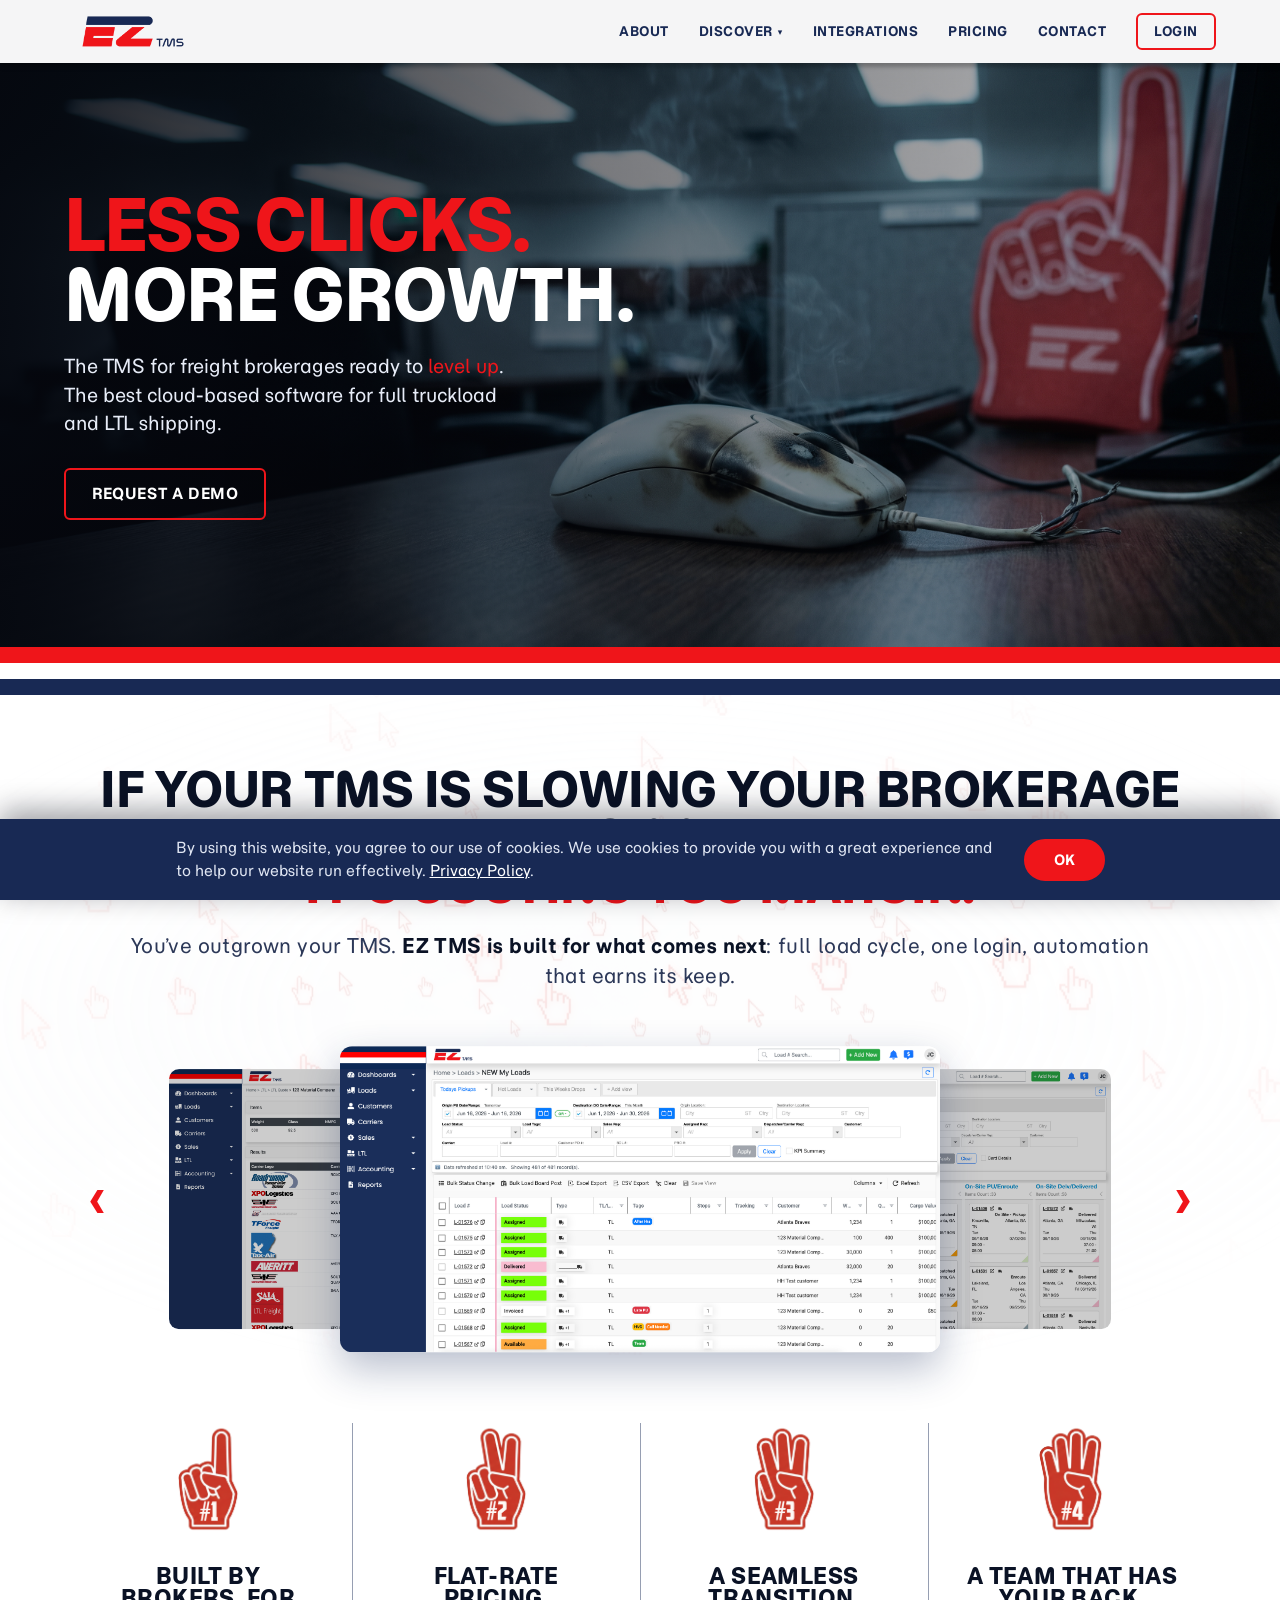
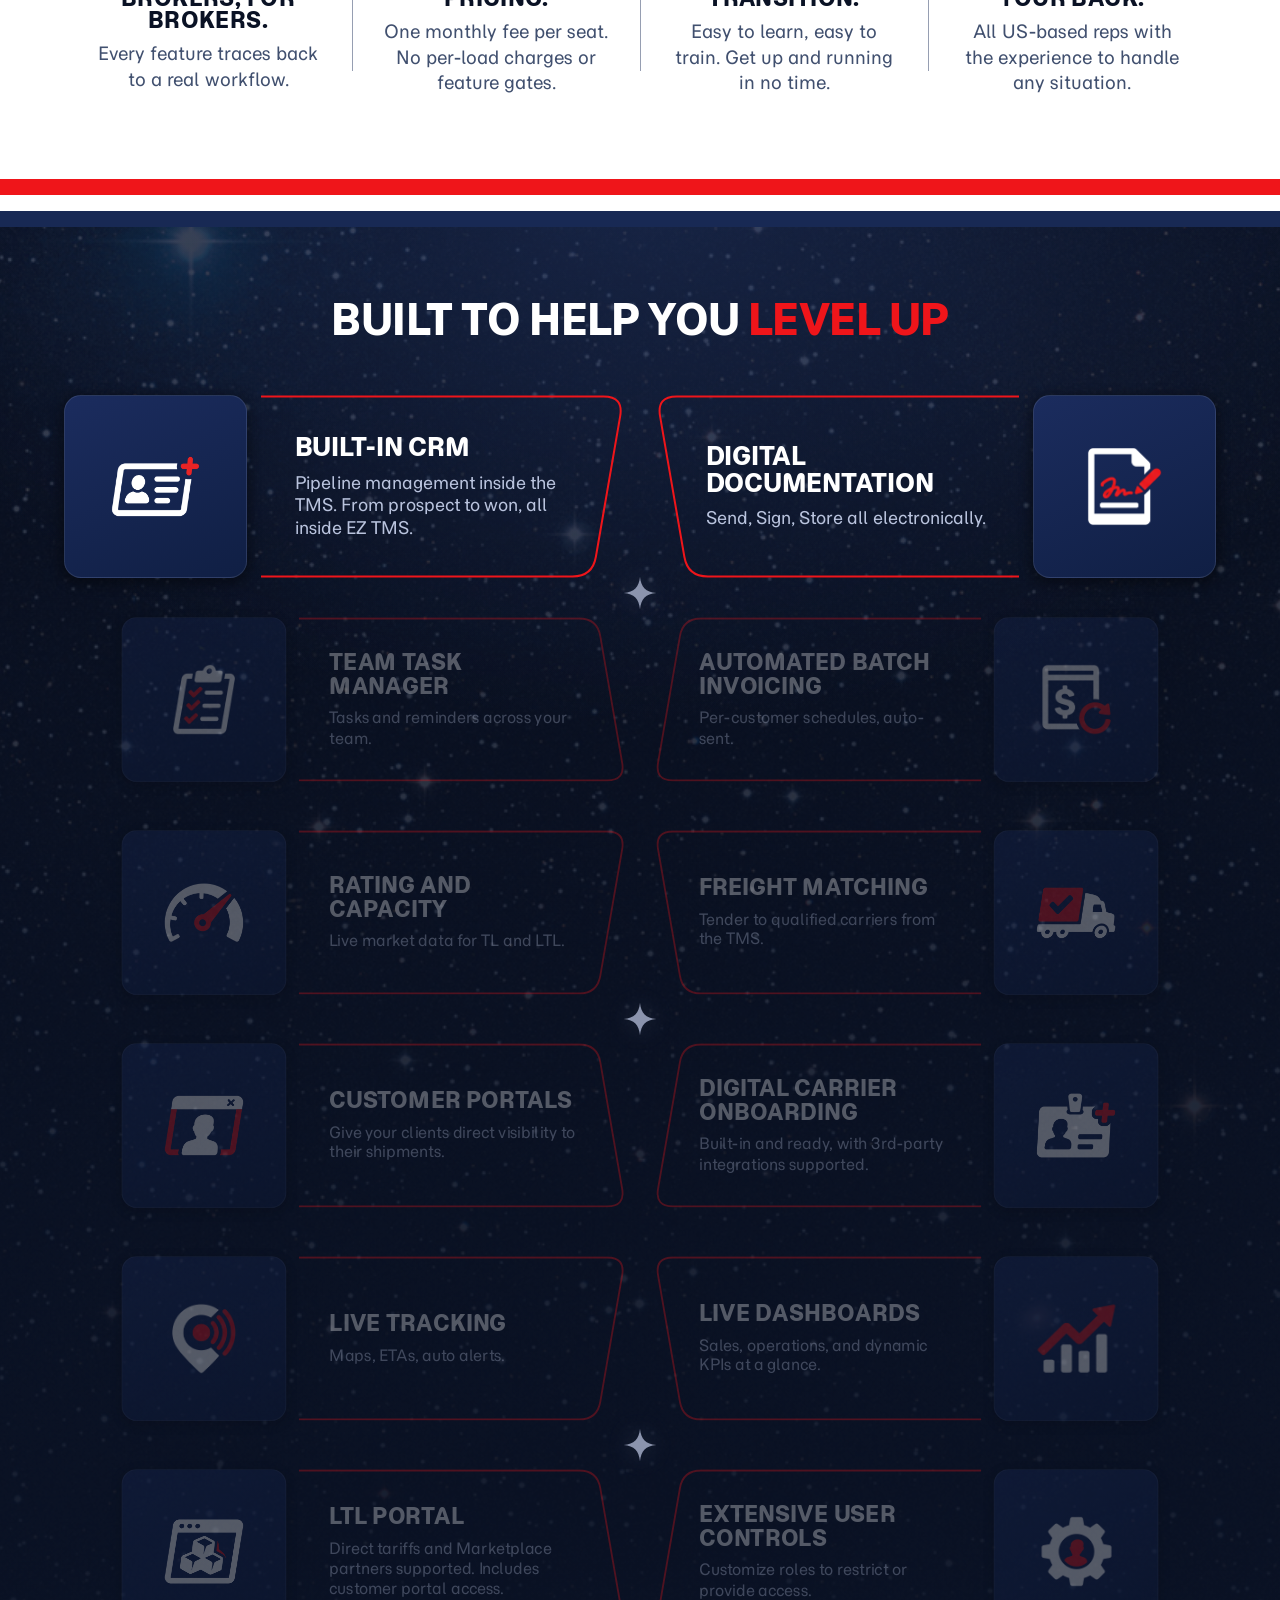
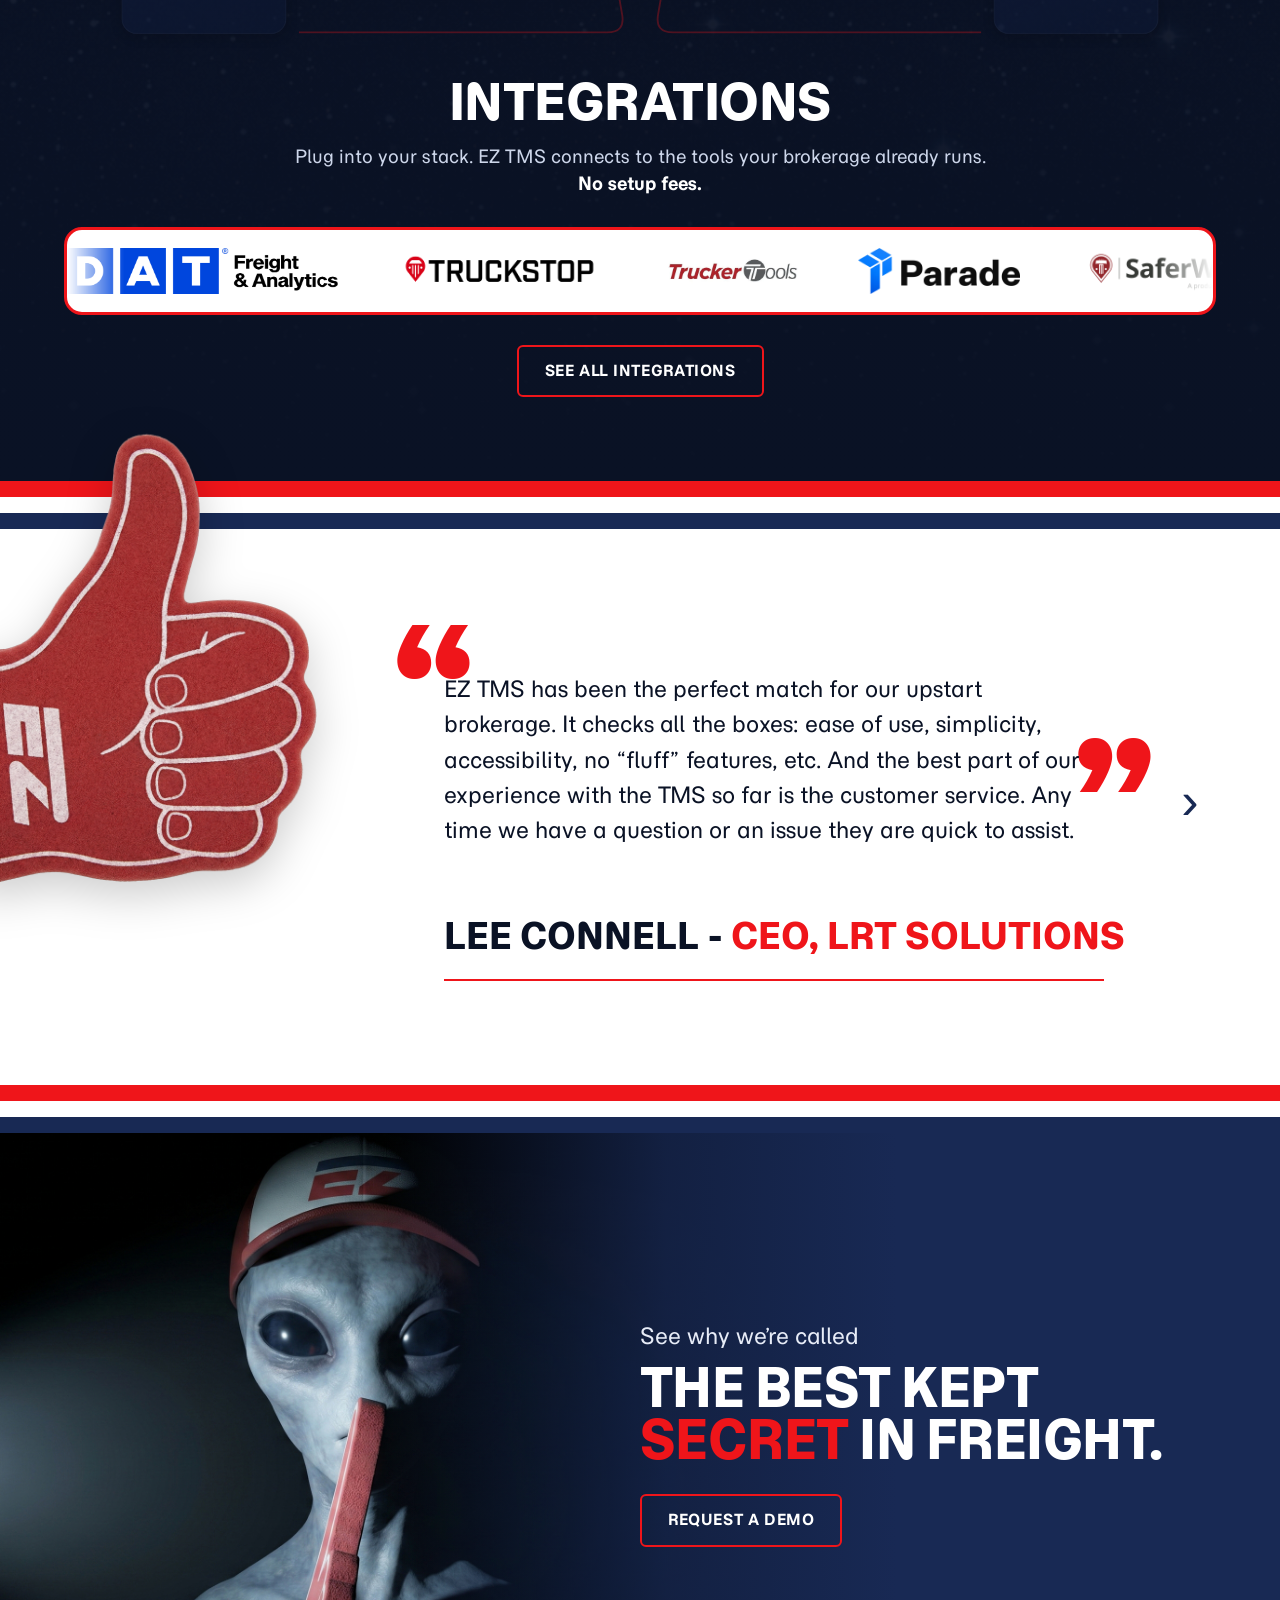
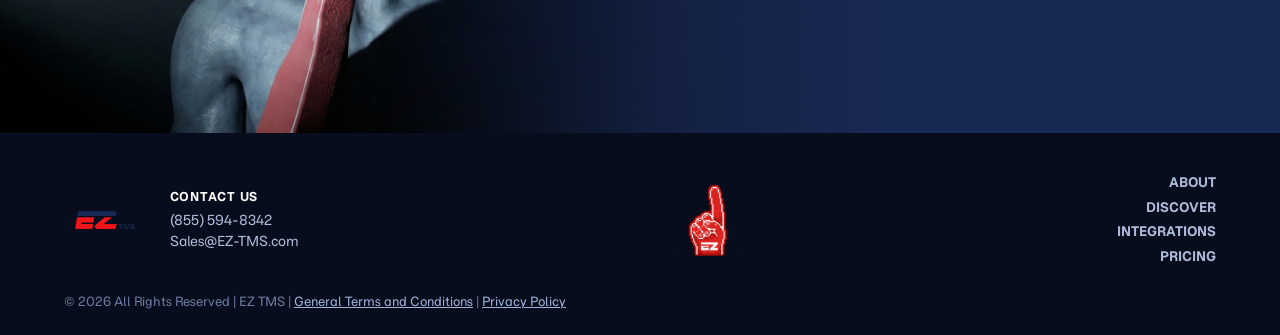
==== commit 51479b09: "Marquee: rebuild from individual logos with one uniform gap The single tiling ticker images had unev" ====
--- a/index.html
+++ b/index.html
@@ -167,9 +167,45 @@
     <div class="logo-strip">
       <div class="marquee">
         <div class="marquee-track">
-          <!-- single ticker image, duplicated for a seamless loop -->
-          <img src="assets/integrations-ticker.png" alt="EZ TMS integration partners" />
-          <img src="assets/integrations-ticker.png" alt="" aria-hidden="true" />
+          <!-- one set of logos; marquee.js clones it for a seamless loop -->
+          <img src="assets/integrations/dat.png" alt="DAT Freight &amp; Analytics" />
+          <img src="assets/integrations/truckstop.png" alt="Truckstop" />
+          <img src="assets/integrations/trucker-tools.png" alt="Trucker Tools" />
+          <img src="assets/integrations/parade.png" alt="Parade" />
+          <img src="assets/integrations/saferwatch.png" alt="SaferWatch" />
+          <img src="assets/integrations/rmis.png" alt="RMIS" />
+          <img src="assets/integrations/mycarrierportal.png" alt="MyCarrierPortal" />
+          <img src="assets/integrations/highway.svg" alt="Highway" />
+          <img src="assets/integrations/macropoint.png" alt="Descartes MacroPoint" />
+          <img src="assets/integrations/hubtran.png" alt="HubTran" />
+          <img src="assets/integrations/quickbooks.png" alt="QuickBooks" />
+          <img src="assets/integrations/triumph.png" alt="Triumph" />
+          <img src="assets/integrations/denim.png" alt="Denim" />
+          <img src="assets/integrations/stratopay.png" alt="StratoPay" />
+          <img src="assets/integrations/tab-bank.png" alt="TAB Bank" />
+          <img src="assets/integrations/accounting-6.png" alt="Lookout Capital" />
+          <img src="assets/integrations/bluegrace.png" alt="BlueGrace" />
+          <img src="assets/integrations/globaltranz.png" alt="GlobalTranz" />
+          <img src="assets/integrations/tfww.png" alt="TForce Worldwide" />
+          <img src="assets/integrations/worldwide-express.png" alt="Worldwide Express" />
+          <img src="assets/integrations/unishippers.png" alt="Unishippers" />
+          <img src="assets/integrations/xpo.png" alt="XPO Logistics" />
+          <img src="assets/integrations/ups.png" alt="UPS" />
+          <img src="assets/integrations/fedex.png" alt="FedEx" />
+          <img src="assets/integrations/southeastern.png" alt="Southeastern Freight Lines" />
+          <img src="assets/integrations/echo.png" alt="Echo" />
+          <img src="assets/integrations/abf.png" alt="ABF Freight" />
+          <img src="assets/integrations/saia.png" alt="Saia" />
+          <img src="assets/integrations/old-dominion.png" alt="Old Dominion" />
+          <img src="assets/integrations/rl-carriers.png" alt="R+L Carriers" />
+          <img src="assets/integrations/pitt-ohio.png" alt="Pitt Ohio" />
+          <img src="assets/integrations/estes.png" alt="Estes" />
+          <img src="assets/integrations/dohrn.png" alt="Dohrn" />
+          <img src="assets/integrations/central-transport.png" alt="Central Transport" />
+          <img src="assets/integrations/dayton.png" alt="Dayton Freight" />
+          <img src="assets/integrations/averitt.png" alt="Averitt" />
+          <img src="assets/integrations/aaa-cooper.png" alt="AAA Cooper Transportation" />
+          <img src="assets/integrations/roadrunner.png" alt="Roadrunner Transportation Systems" />
         </div>
       </div>
     </div>
@@ -290,6 +326,7 @@
 <script src="assets/features-focus.js"></script>
 <script src="assets/carousel.js"></script>
 <script src="assets/testimonials.js"></script>
+<script src="assets/marquee.js"></script>
 <script src="assets/demo-modal.js"></script>
 <script src="assets/contact-modal.js"></script>
 <script src="assets/cookie-consent.js"></script>
--- a/style.css
+++ b/style.css
@@ -151,12 +151,11 @@
 .marquee{overflow:hidden;width:100%;
   -webkit-mask-image:linear-gradient(90deg,transparent,#000 5%,#000 95%,transparent);
           mask-image:linear-gradient(90deg,transparent,#000 5%,#000 95%,transparent)}
-/* two identical ticker images side by side; -50% scrolls exactly one copy → seamless.
-   the right margin is on BOTH copies so each cell stays equal width — the gap shows
-   only at the seam, where the strip's last logo meets its first */
+/* individual logos with a uniform right margin = even spacing everywhere; marquee.js
+   clones the set so -50% scrolls exactly one copy (the gap at the seam matches the rest) */
 .marquee-track{display:flex;align-items:center;width:max-content;animation:marquee 45s linear infinite}
 .marquee:hover .marquee-track{animation-play-state:paused}
-.marquee-track img{height:58px;width:auto;display:block;flex:0 0 auto;margin-right:70px}
+.marquee-track img{height:46px;width:auto;display:block;flex:0 0 auto;margin-right:56px}
 @keyframes marquee{from{transform:translateX(0)}to{transform:translateX(-50%)}}
 @media (prefers-reduced-motion:reduce){.marquee-track{animation:none}}
 
@@ -463,6 +462,12 @@
   text-decoration:underline;text-underline-offset:4px}
 .center-title{font-size:70px;text-align:center;margin:140px 0 80px}
 /* what's included reuses the homepage feature-card system (.feat-stack / .feature-card) */
+/* its copy runs longer than the homepage cards, so give the cards more height
+   (desktop/tablet only — phones keep the auto-height bordered layout) */
+@media (min-width:761px){
+  .pricing-dark .feature-card .ic,
+  .pricing-dark .feature-card .body{height:40cqw}
+}
 /* add-ons */
 .addons-title{margin-top:160px}
 .addons{display:flex;gap:79px;justify-content:center}
@@ -700,7 +705,7 @@
   .feature-card h3{font-size:18px}
   .feature-card .desc{font-size:14px;margin-top:6px}
   .logo-strip{padding:14px 0}
-  .marquee-track img{height:44px;margin-right:48px}
+  .marquee-track img{height:38px;margin-right:34px}
   .testimonial{padding:60px 0 56px}
   .testimonial-wrap{padding-left:34%}
   .test-finger{width:42%;left:-8%;transform:translateY(-22%)}
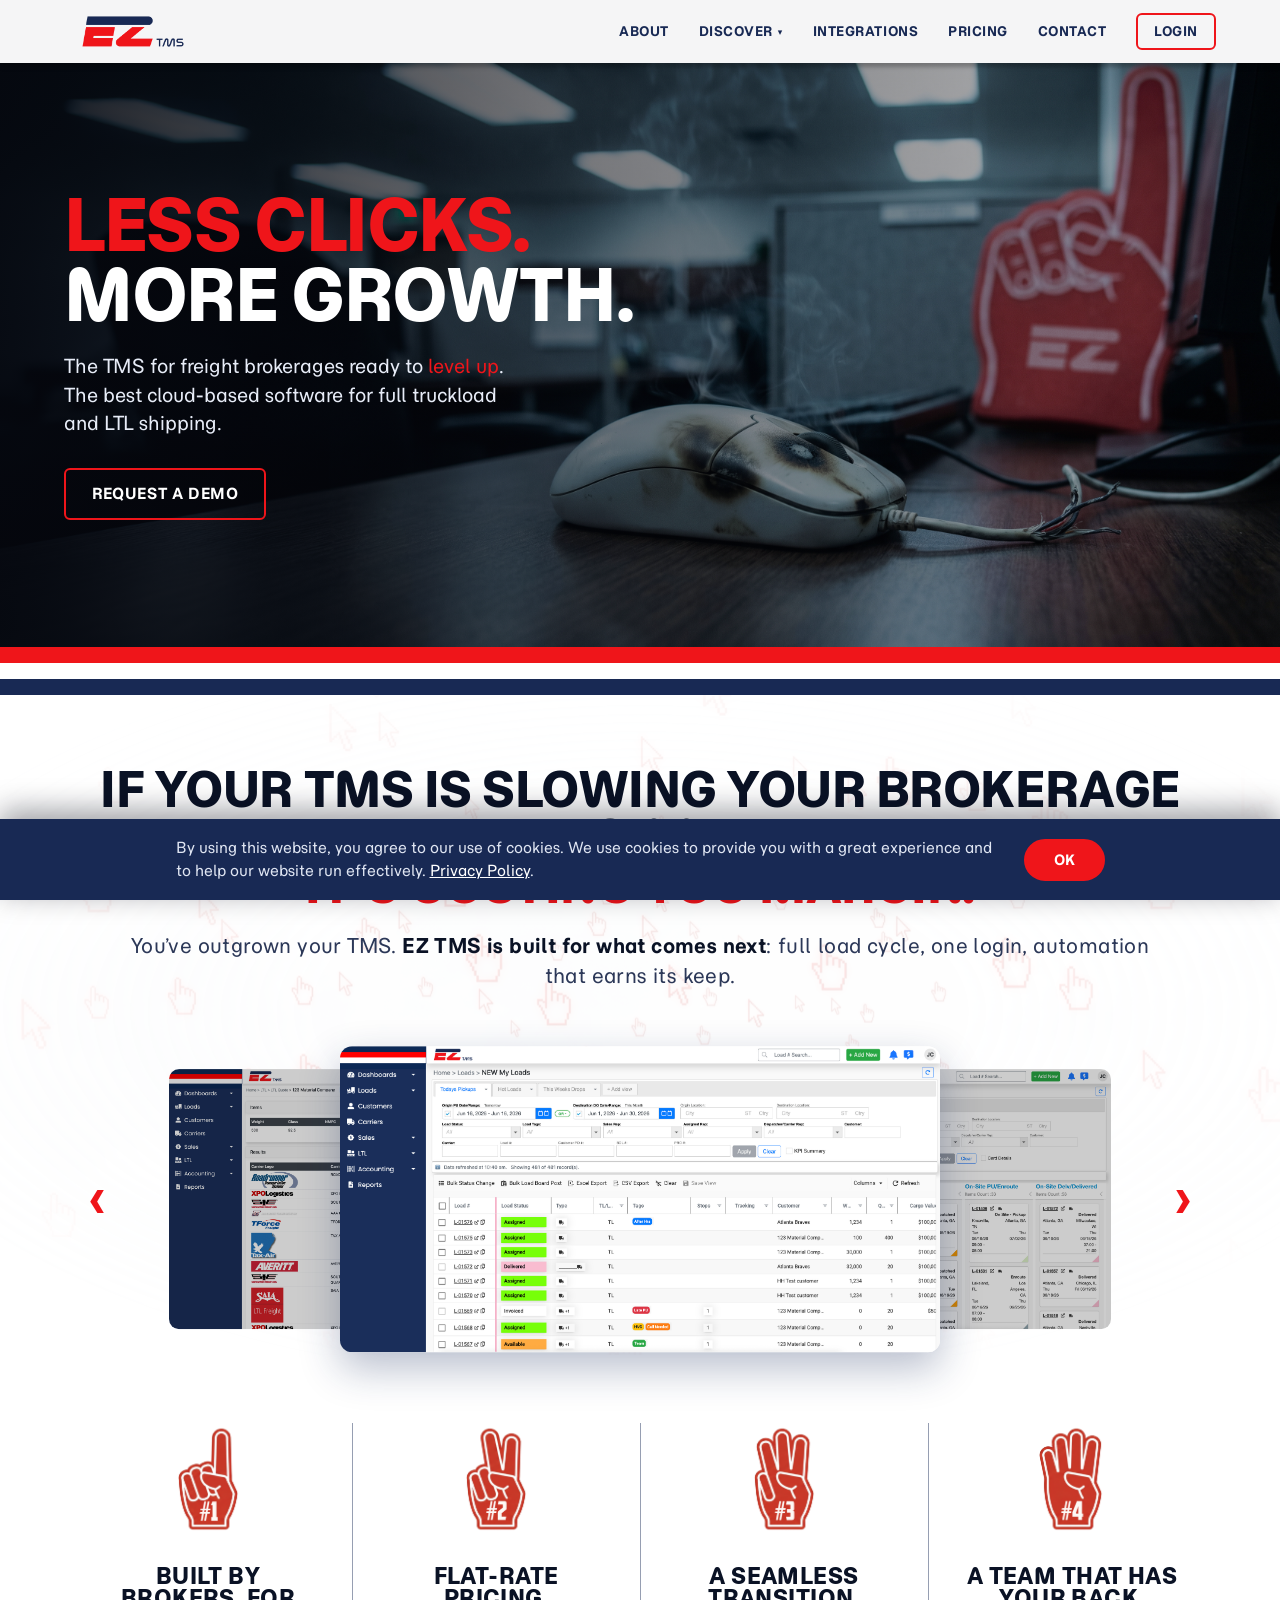
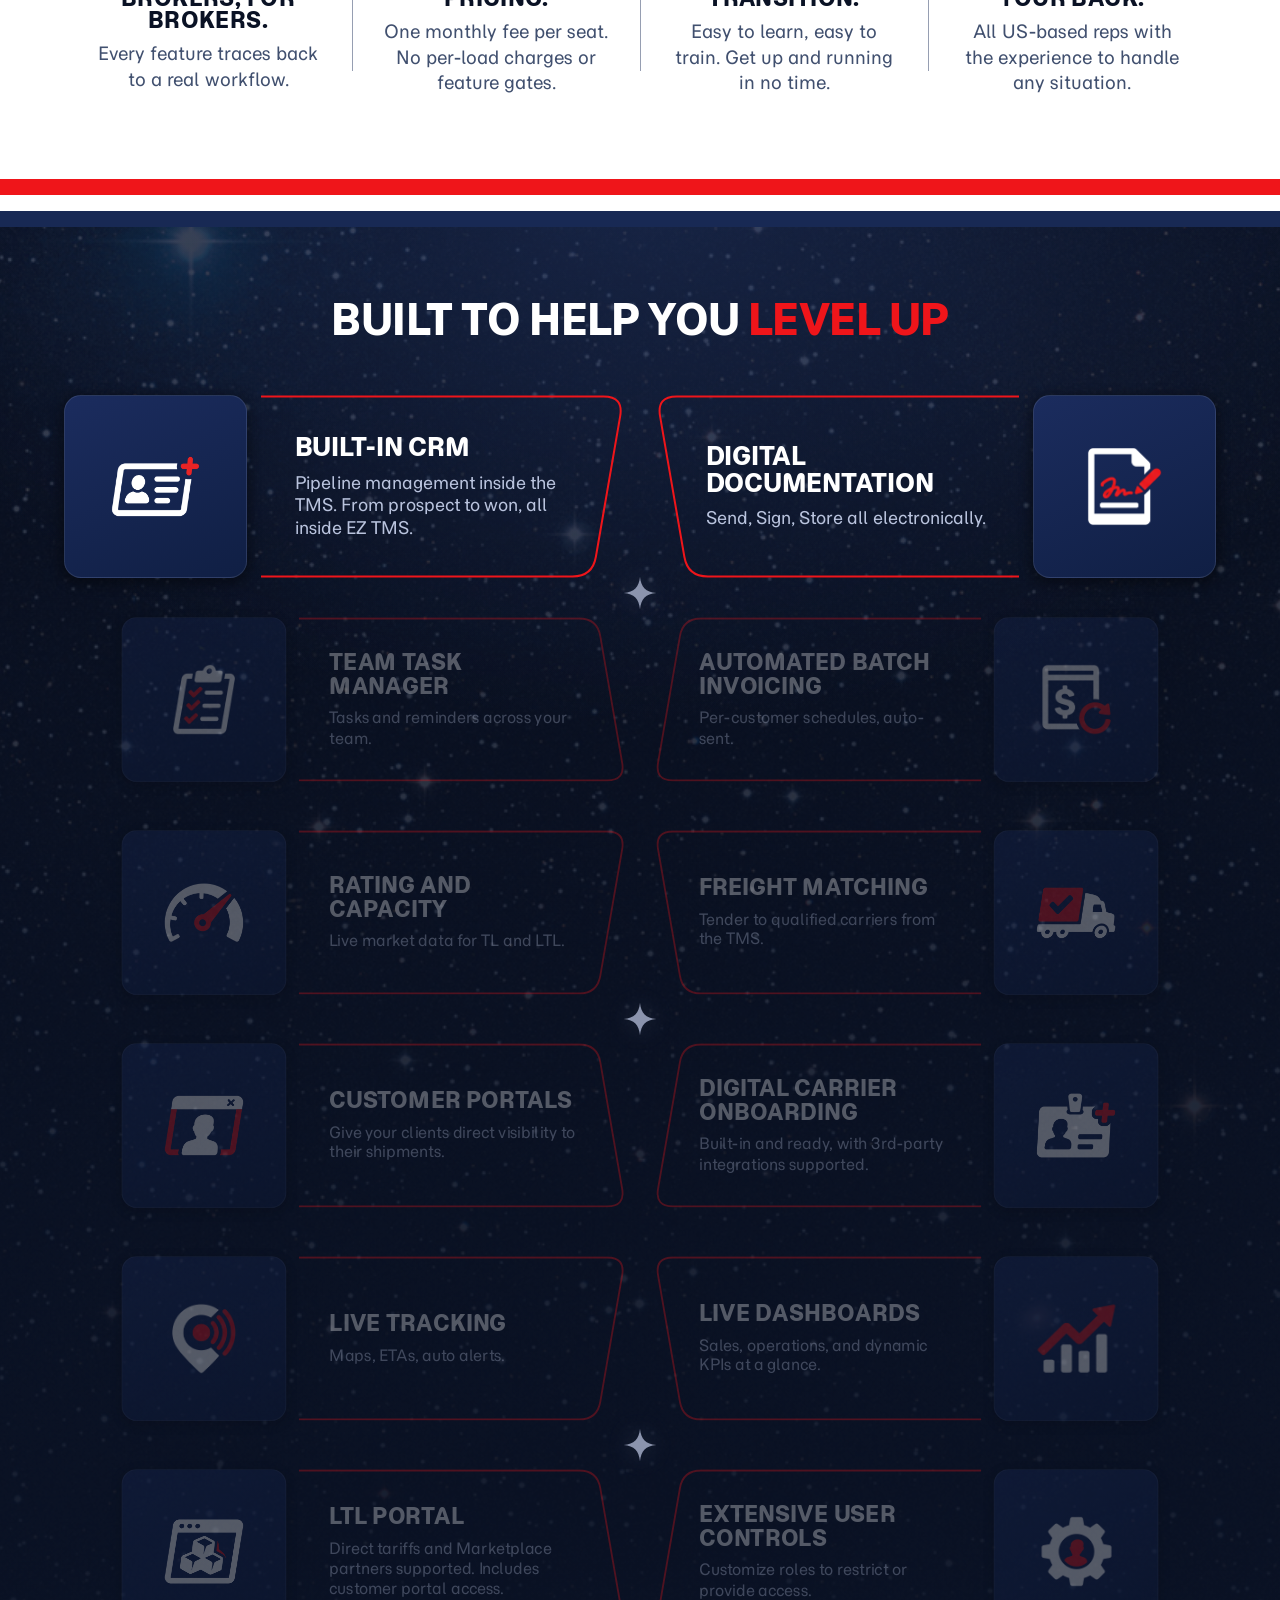
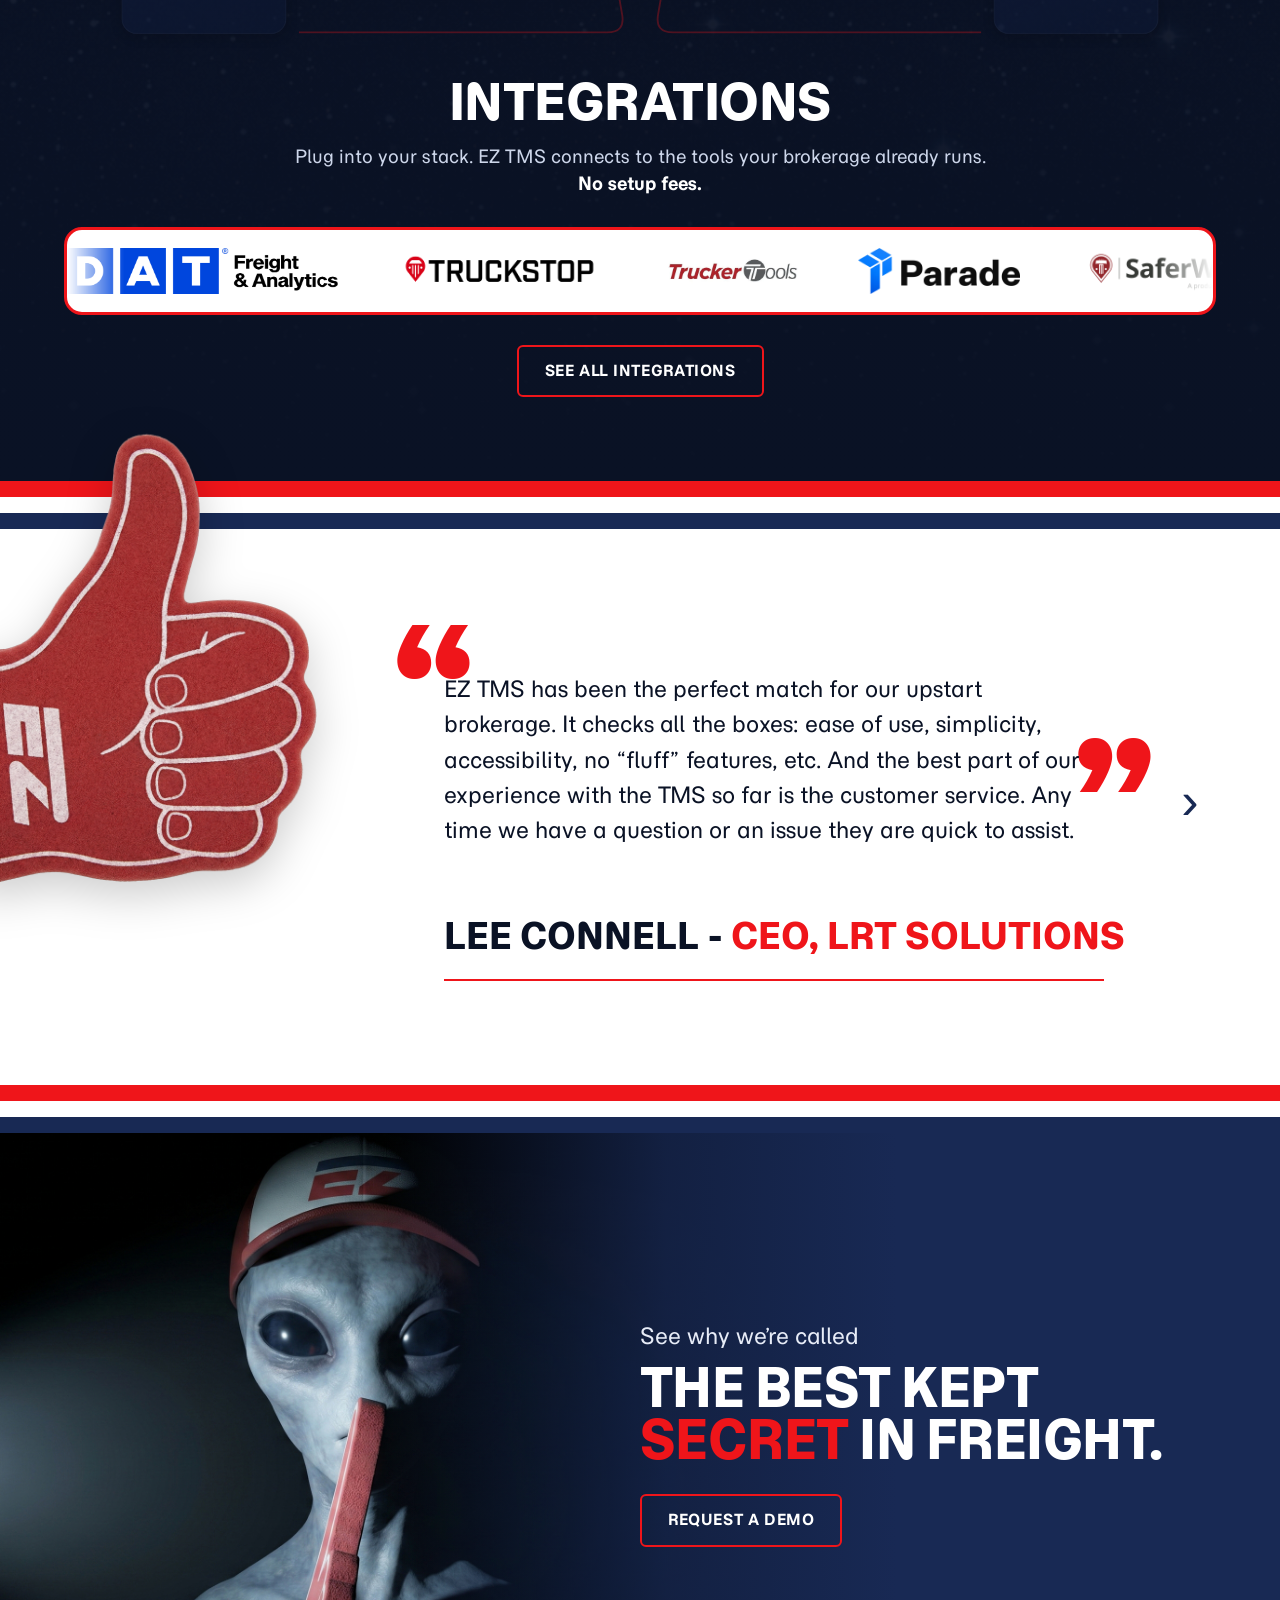
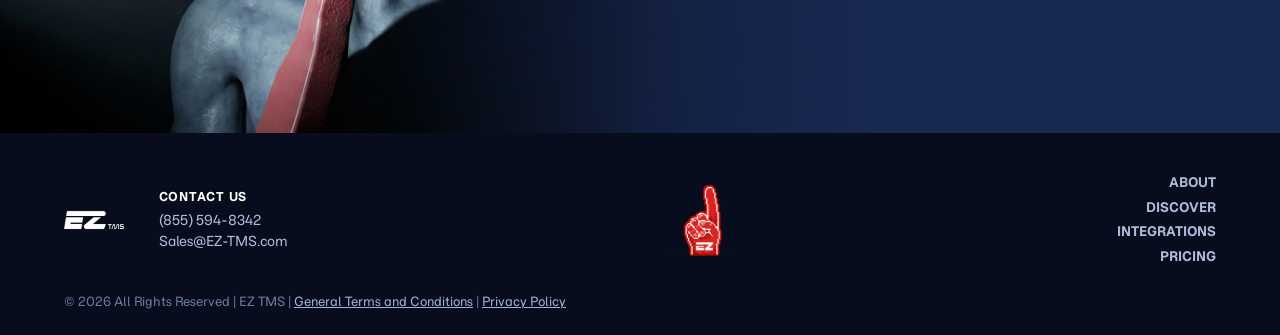
==== commit 7ffa64ff: "Add EZ Blaster game: footer foam finger opens it in an iframe modal Bundle the standalone game (ez-b" ====
--- a/index.html
+++ b/index.html
@@ -184,8 +184,6 @@
           <img src="assets/integrations/stratopay.png" alt="StratoPay" />
           <img src="assets/integrations/tab-bank.png" alt="TAB Bank" />
           <img src="assets/integrations/accounting-6.png" alt="Lookout Capital" />
-          <img src="assets/integrations/bluegrace.png" alt="BlueGrace" />
-          <img src="assets/integrations/globaltranz.png" alt="GlobalTranz" />
           <img src="assets/integrations/tfww.png" alt="TForce Worldwide" />
           <img src="assets/integrations/worldwide-express.png" alt="Worldwide Express" />
           <img src="assets/integrations/unishippers.png" alt="Unishippers" />
@@ -330,5 +328,6 @@
 <script src="assets/demo-modal.js"></script>
 <script src="assets/contact-modal.js"></script>
 <script src="assets/cookie-consent.js"></script>
+<script src="assets/game-modal.js"></script>
 </body>
 </html>
--- a/style.css
+++ b/style.css
@@ -202,7 +202,9 @@
 .site-footer{background:#070d1c;padding:40px 0 24px}
 .footer-inner{display:flex;align-items:center;justify-content:space-between;gap:30px;flex-wrap:wrap}
 .foot-brand{display:flex;align-items:center;gap:24px}
-.foot-logo{height:46px;width:auto}
+.foot-logo{height:46px;width:auto;margin-left:-11px}/* logo PNG has ~11px transparent bleed at this height — pull it back to align with the text */
+/* dark footer: render the logo all white (its navy wordmark is invisible on the dark bg) */
+.site-footer:not(.light) .foot-logo{filter:brightness(0) invert(1)}
 .contact{display:flex;flex-direction:column;gap:1px;font-size:13.5px;color:#aebbd8}
 .contact .label{font-family:var(--body);font-weight:700;font-size:12px;letter-spacing:.06em;color:#fff;margin-bottom:3px}
 .foot-finger{height:72px;width:auto}
@@ -720,7 +722,9 @@
   .cta-overlay{background:linear-gradient(180deg,rgba(24,41,84,0) 0%,rgba(24,41,84,.8) 58%,var(--navy2) 100%)}
   .cta-copy{padding:0 24px 44px;text-align:center}
   .cta-copy h2{font-size:34px}
-  .footer-inner{flex-direction:column;align-items:flex-start;gap:22px}
+  .footer-inner{flex-direction:column;align-items:flex-start;gap:26px}
+  .foot-brand{flex-direction:column;align-items:flex-start;gap:14px}
+  .foot-finger{display:none}
   .foot-nav{text-align:left}
   .why-hero{padding-top:48px;padding-bottom:40px;min-height:0}
   .why-h1{font-size:36px}
@@ -947,6 +951,20 @@
 .contact-submit:active{transform:translateY(1px)}
 .contact-thanks{font-size:18px;color:var(--navy2);padding:8px 0}
 
+/* ---- EZ Blaster game modal (iframe-embedded standalone game) ---- */
+.foot-finger{cursor:pointer;transition:transform .15s ease}
+.foot-finger:hover{transform:scale(1.06)}
+.game-modal{position:fixed;inset:0;z-index:1200;display:none}
+.game-modal.is-open{display:flex;align-items:center;justify-content:center}
+.game-overlay{position:absolute;inset:0;background:rgba(5,8,20,.82);backdrop-filter:blur(2px)}
+.game-dialog{position:relative;z-index:1;width:min(440px,94vw);height:min(720px,94vh);
+  background:#050a18;border-radius:18px;overflow:hidden;box-shadow:0 30px 90px rgba(0,0,0,.6)}
+.game-frame{display:block;width:100%;height:100%;border:0}
+.game-close{position:absolute;top:8px;right:10px;z-index:2;width:40px;height:40px;border:none;
+  background:rgba(0,0,0,.45);color:#fff;font-size:26px;line-height:1;border-radius:50%;cursor:pointer;
+  transition:background .15s}
+.game-close:hover{background:rgba(0,0,0,.78)}
+
 @media (max-width:560px){
   .demo-dialog{padding:32px 22px;border-radius:18px}
   .demo-title{font-size:26px}
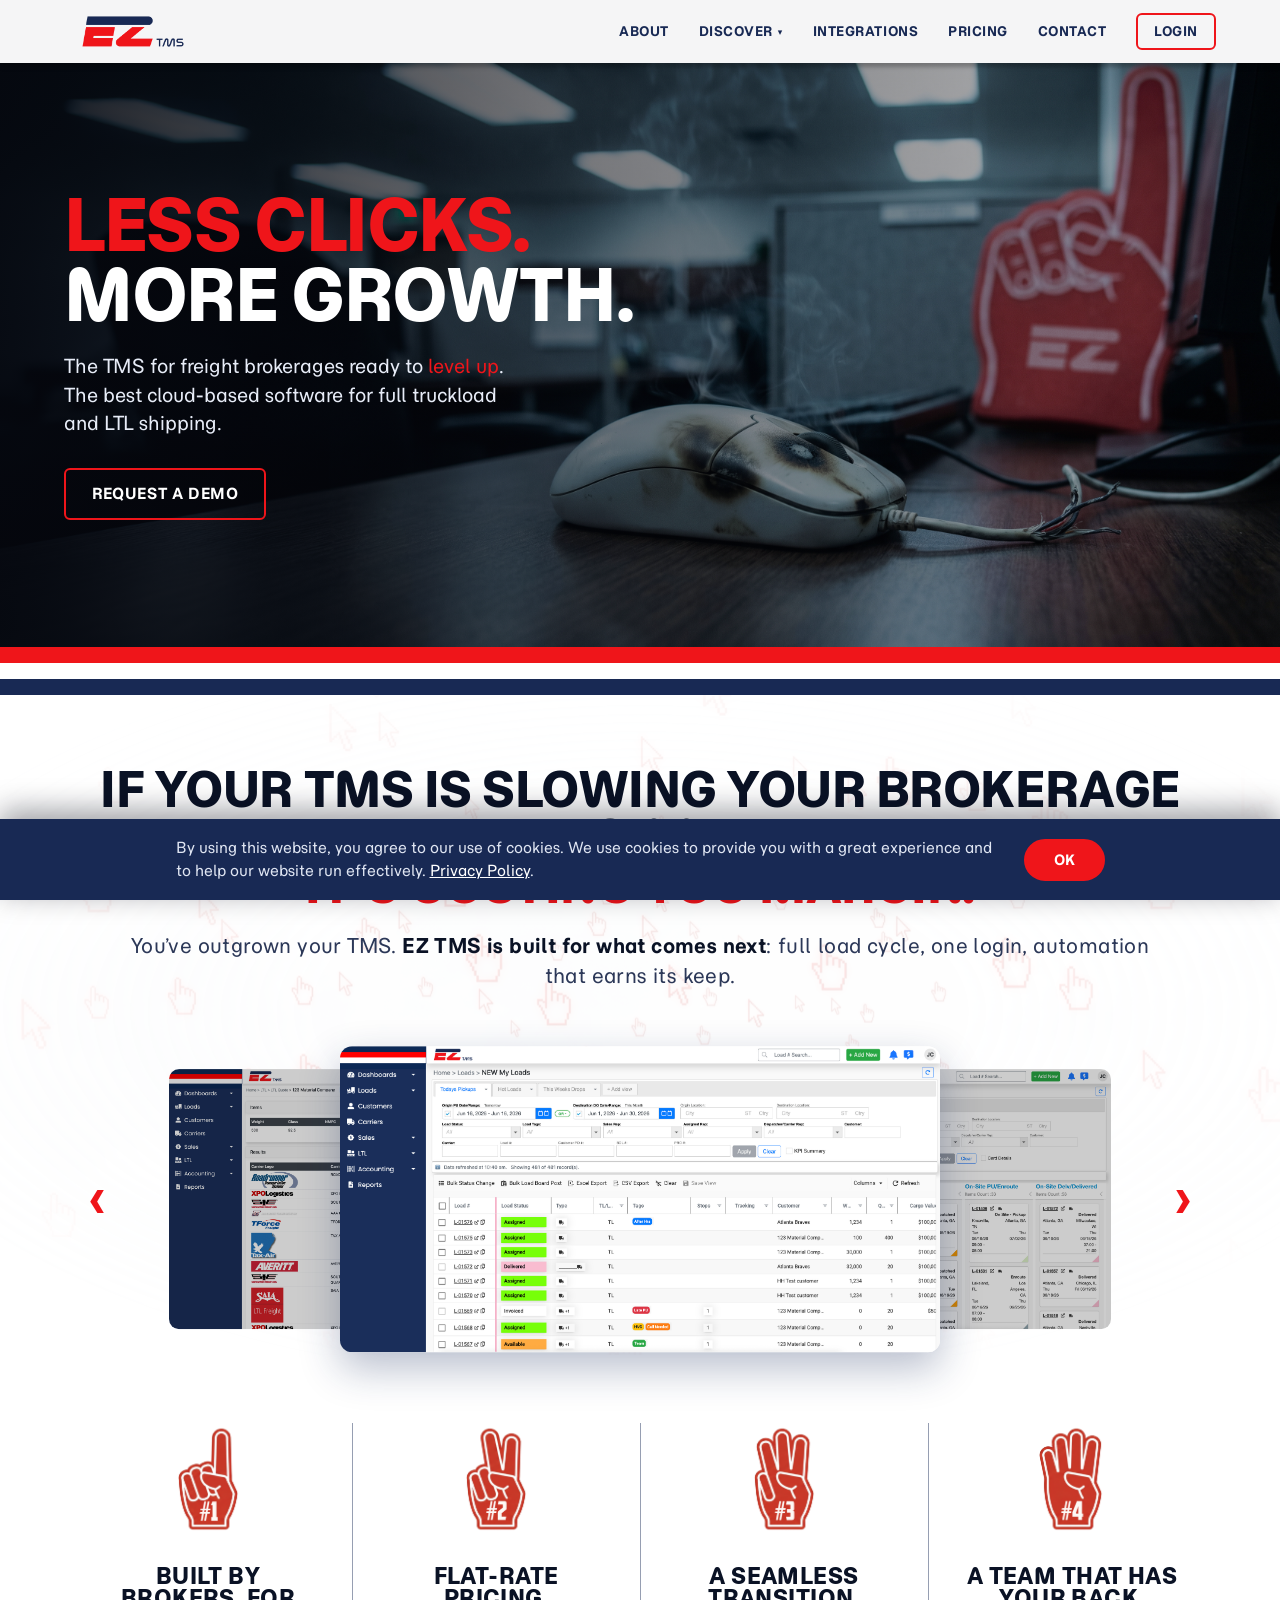
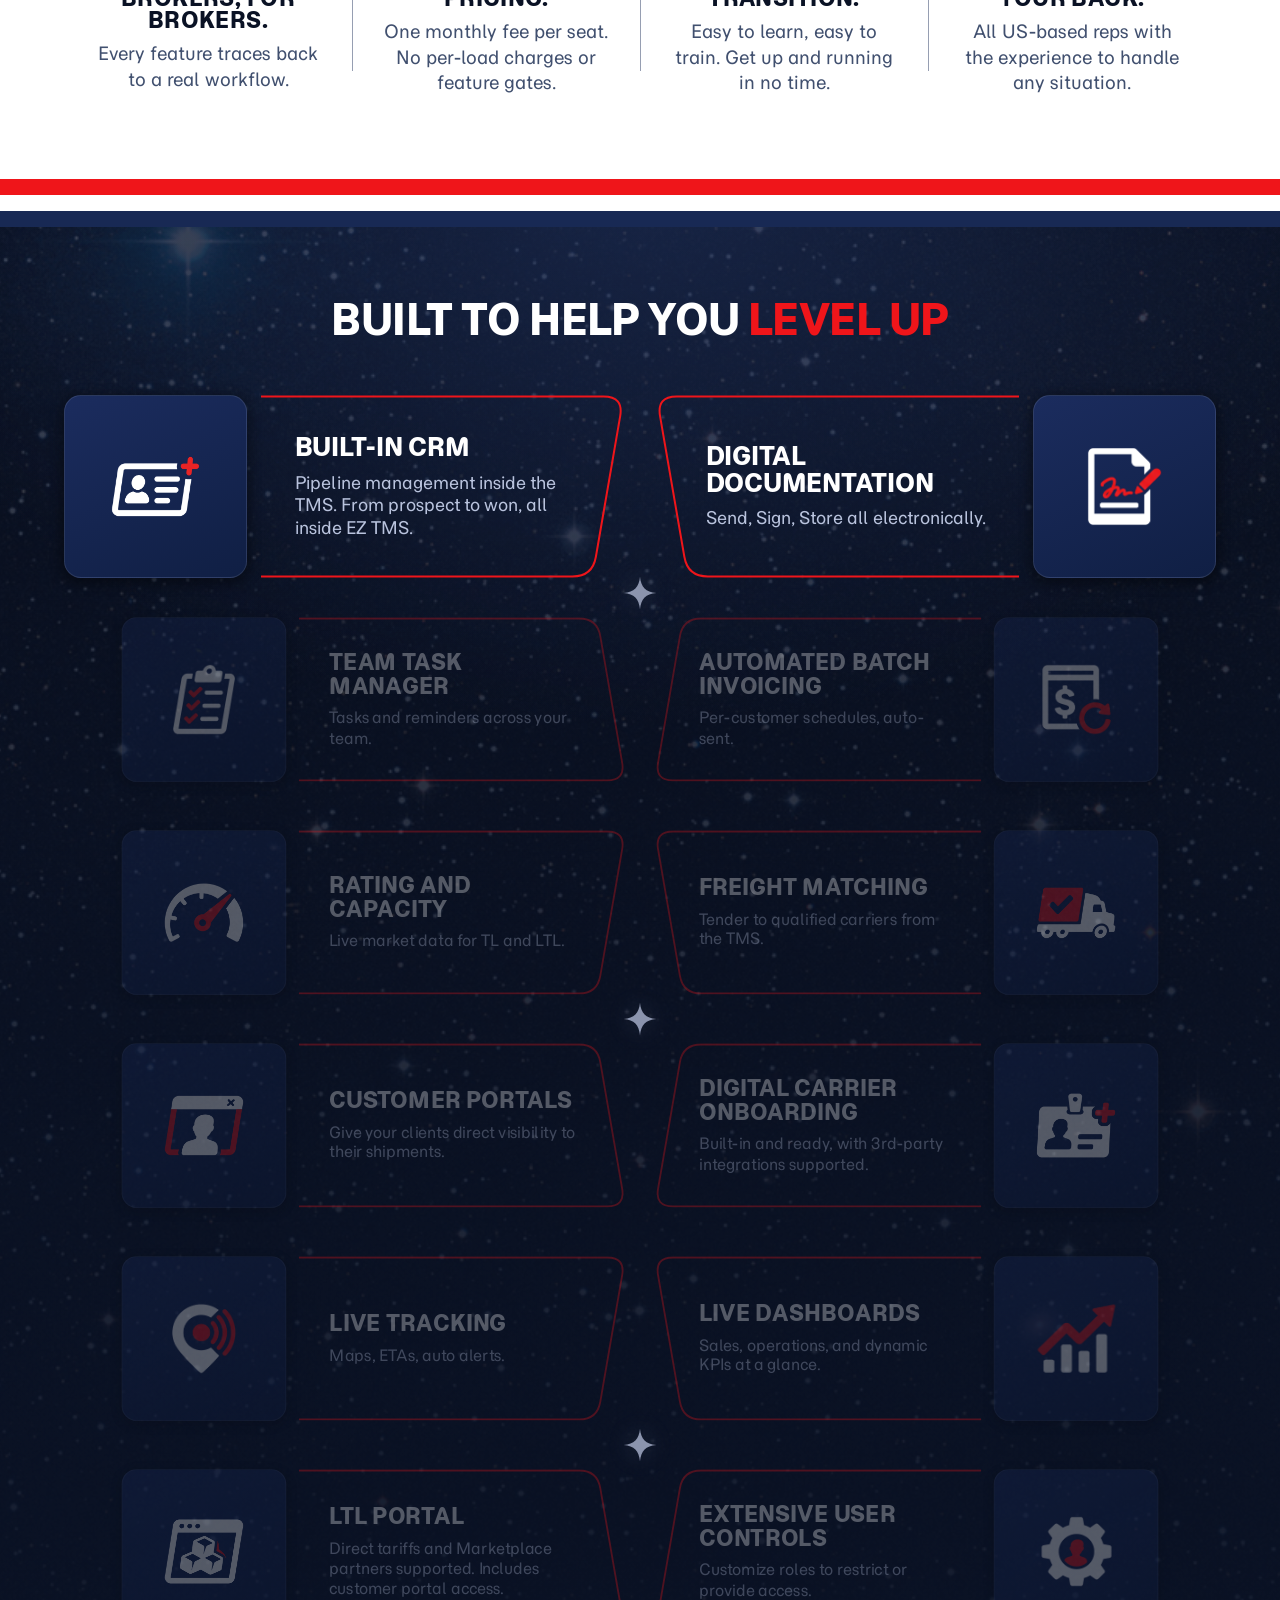
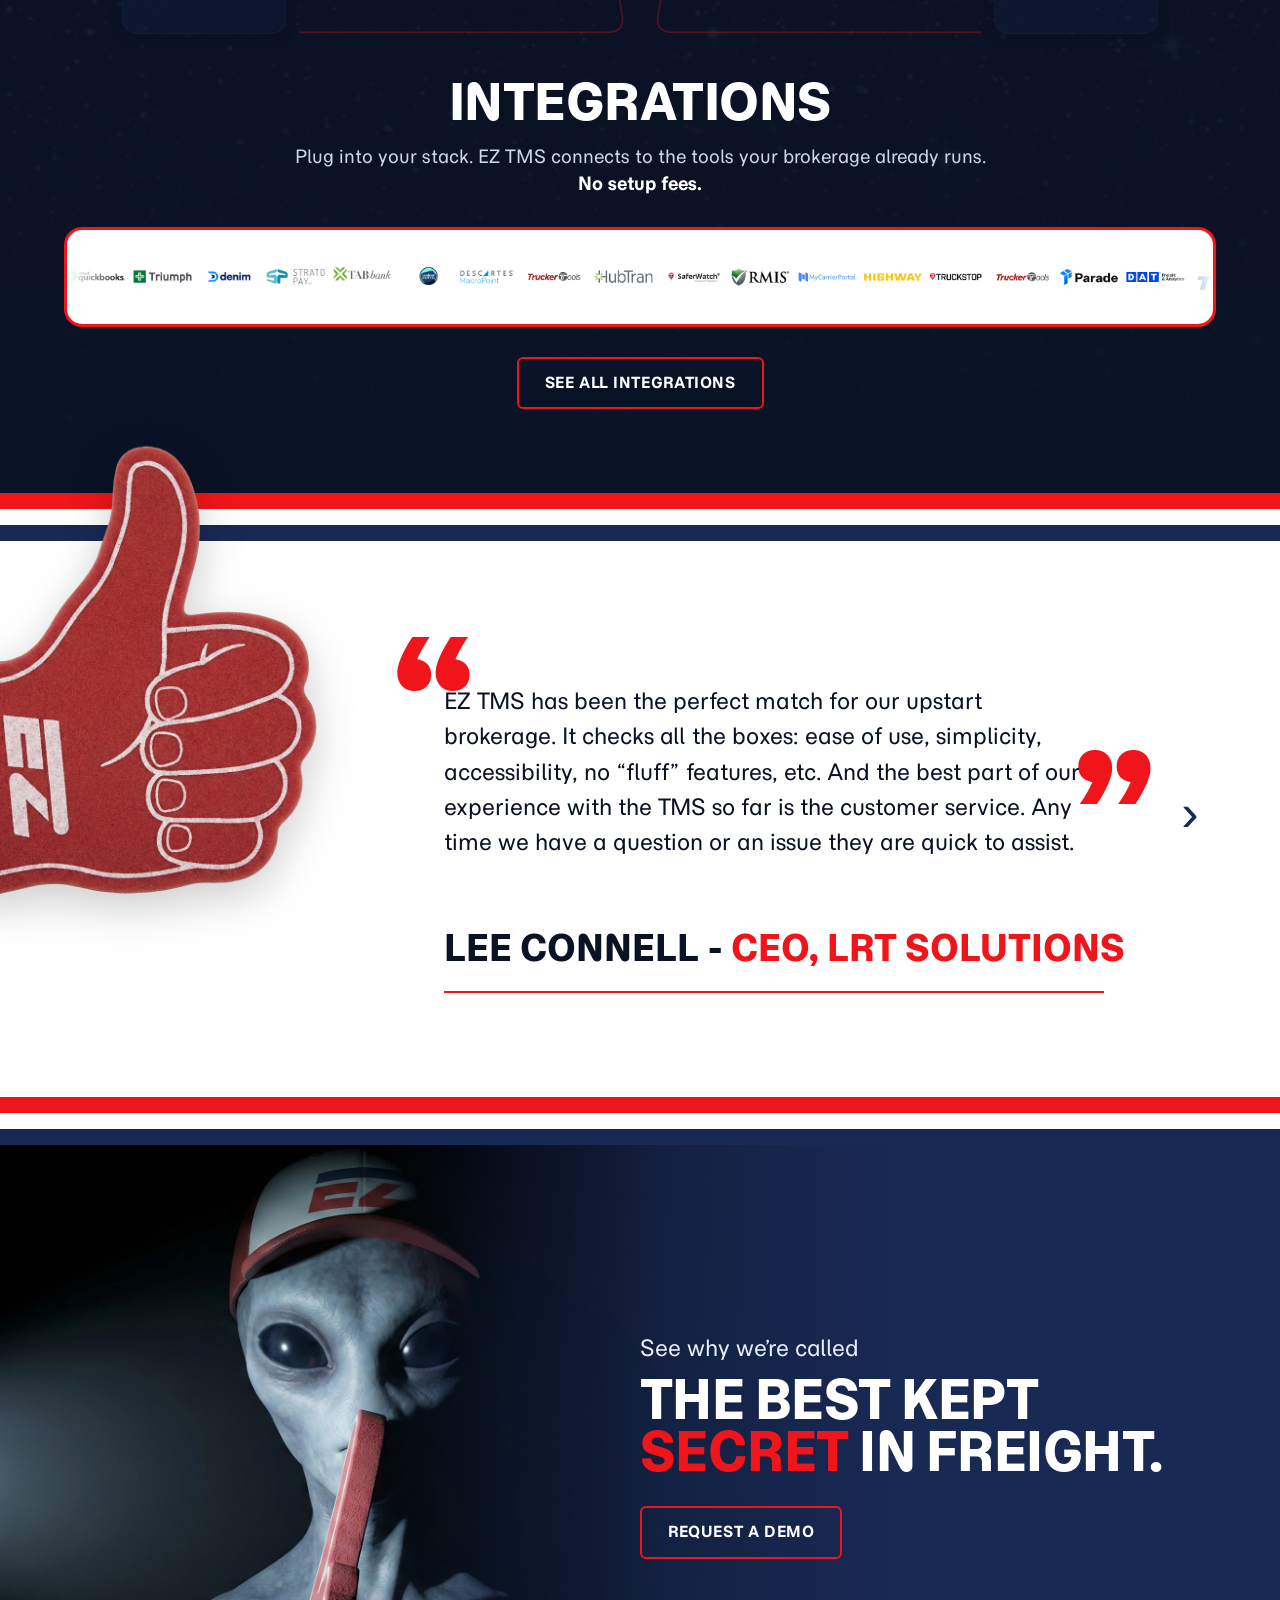
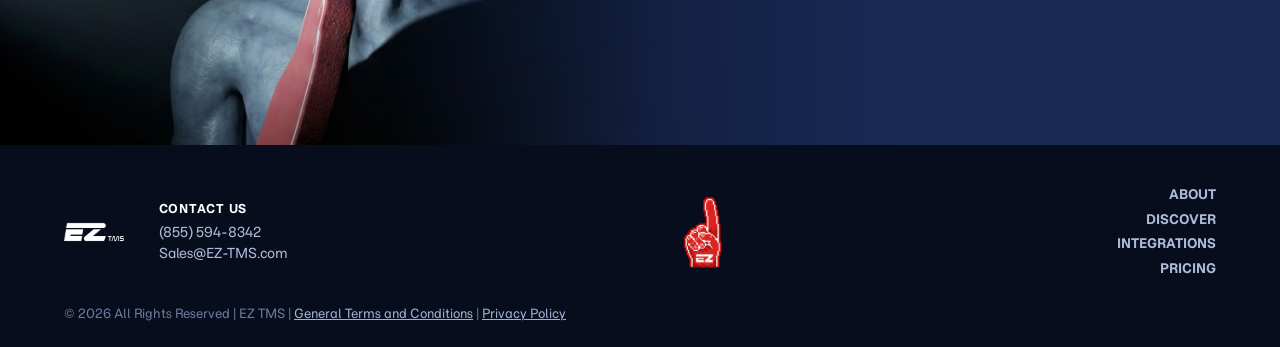
==== commit c3565c9e: "Revert marquees to single ticker images (all-integrations on home, carrier on LTL) Restore integrati" ====
--- a/index.html
+++ b/index.html
@@ -167,43 +167,9 @@
     <div class="logo-strip">
       <div class="marquee">
         <div class="marquee-track">
-          <!-- one set of logos; marquee.js clones it for a seamless loop -->
-          <img src="assets/integrations/dat.png" alt="DAT Freight &amp; Analytics" />
-          <img src="assets/integrations/truckstop.png" alt="Truckstop" />
-          <img src="assets/integrations/trucker-tools.png" alt="Trucker Tools" />
-          <img src="assets/integrations/parade.png" alt="Parade" />
-          <img src="assets/integrations/saferwatch.png" alt="SaferWatch" />
-          <img src="assets/integrations/rmis.png" alt="RMIS" />
-          <img src="assets/integrations/mycarrierportal.png" alt="MyCarrierPortal" />
-          <img src="assets/integrations/highway.svg" alt="Highway" />
-          <img src="assets/integrations/macropoint.png" alt="Descartes MacroPoint" />
-          <img src="assets/integrations/hubtran.png" alt="HubTran" />
-          <img src="assets/integrations/quickbooks.png" alt="QuickBooks" />
-          <img src="assets/integrations/triumph.png" alt="Triumph" />
-          <img src="assets/integrations/denim.png" alt="Denim" />
-          <img src="assets/integrations/stratopay.png" alt="StratoPay" />
-          <img src="assets/integrations/tab-bank.png" alt="TAB Bank" />
-          <img src="assets/integrations/accounting-6.png" alt="Lookout Capital" />
-          <img src="assets/integrations/tfww.png" alt="TForce Worldwide" />
-          <img src="assets/integrations/worldwide-express.png" alt="Worldwide Express" />
-          <img src="assets/integrations/unishippers.png" alt="Unishippers" />
-          <img src="assets/integrations/xpo.png" alt="XPO Logistics" />
-          <img src="assets/integrations/ups.png" alt="UPS" />
-          <img src="assets/integrations/fedex.png" alt="FedEx" />
-          <img src="assets/integrations/southeastern.png" alt="Southeastern Freight Lines" />
-          <img src="assets/integrations/echo.png" alt="Echo" />
-          <img src="assets/integrations/abf.png" alt="ABF Freight" />
-          <img src="assets/integrations/saia.png" alt="Saia" />
-          <img src="assets/integrations/old-dominion.png" alt="Old Dominion" />
-          <img src="assets/integrations/rl-carriers.png" alt="R+L Carriers" />
-          <img src="assets/integrations/pitt-ohio.png" alt="Pitt Ohio" />
-          <img src="assets/integrations/estes.png" alt="Estes" />
-          <img src="assets/integrations/dohrn.png" alt="Dohrn" />
-          <img src="assets/integrations/central-transport.png" alt="Central Transport" />
-          <img src="assets/integrations/dayton.png" alt="Dayton Freight" />
-          <img src="assets/integrations/averitt.png" alt="Averitt" />
-          <img src="assets/integrations/aaa-cooper.png" alt="AAA Cooper Transportation" />
-          <img src="assets/integrations/roadrunner.png" alt="Roadrunner Transportation Systems" />
+          <!-- single ticker image, duplicated for a seamless loop -->
+          <img src="assets/integrations-ticker.png" alt="EZ TMS integration partners" />
+          <img src="assets/integrations-ticker.png" alt="" aria-hidden="true" />
         </div>
       </div>
     </div>
@@ -321,10 +287,10 @@
   <div class="wrap copyright">© 2026 All Rights Reserved | EZ TMS | <a href="terms.html">General Terms and Conditions</a> | <a href="privacy.html">Privacy Policy</a></div>
 </footer>
 
+<script src="assets/nav-menu.js"></script>
 <script src="assets/features-focus.js"></script>
 <script src="assets/carousel.js"></script>
 <script src="assets/testimonials.js"></script>
-<script src="assets/marquee.js"></script>
 <script src="assets/demo-modal.js"></script>
 <script src="assets/contact-modal.js"></script>
 <script src="assets/cookie-consent.js"></script>
--- a/style.css
+++ b/style.css
@@ -74,6 +74,15 @@
 /* keep menu items light even inside the white (light) header */
 .site-header.light .nav .nav-dd-menu a{color:#e7ecf7}
 .site-header.light .nav .nav-dd-menu a:hover{color:var(--red)}
+/* mobile hamburger toggle (revealed by the ≤760 media query) */
+.nav-toggle{display:none;flex-direction:column;justify-content:center;align-items:center;gap:5px;
+  width:44px;height:44px;margin-left:auto;padding:0;background:none;border:none;cursor:pointer}
+.nav-toggle span{display:block;width:26px;height:3px;border-radius:2px;background:#fff;
+  transition:transform .25s ease,opacity .2s ease}
+.site-header.light .nav-toggle span{background:var(--navy2)}
+.site-header.nav-open .nav-toggle span:nth-child(1){transform:translateY(8px) rotate(45deg)}
+.site-header.nav-open .nav-toggle span:nth-child(2){opacity:0}
+.site-header.nav-open .nav-toggle span:nth-child(3){transform:translateY(-8px) rotate(-45deg)}
 
 /* ===== hero ===== */
 .hero{position:relative;min-height:584px;display:flex;align-items:center;overflow:hidden;
@@ -151,11 +160,11 @@
 .marquee{overflow:hidden;width:100%;
   -webkit-mask-image:linear-gradient(90deg,transparent,#000 5%,#000 95%,transparent);
           mask-image:linear-gradient(90deg,transparent,#000 5%,#000 95%,transparent)}
-/* individual logos with a uniform right margin = even spacing everywhere; marquee.js
-   clones the set so -50% scrolls exactly one copy (the gap at the seam matches the rest) */
+/* two identical ticker images side by side; -50% scrolls exactly one copy → seamless.
+   the right margin (on both copies) separates the strip's last logo from its first at the seam */
 .marquee-track{display:flex;align-items:center;width:max-content;animation:marquee 45s linear infinite}
 .marquee:hover .marquee-track{animation-play-state:paused}
-.marquee-track img{height:46px;width:auto;display:block;flex:0 0 auto;margin-right:56px}
+.marquee-track img{height:58px;width:auto;display:block;flex:0 0 auto;margin-right:70px}
 @keyframes marquee{from{transform:translateX(0)}to{transform:translateX(-50%)}}
 @media (prefers-reduced-motion:reduce){.marquee-track{animation:none}}
 
@@ -413,8 +422,8 @@
 .int-inner{padding:88px 120px 110px}
 .cat-head{font-family:"Red Hat Display",var(--display);font-weight:900;font-size:40px;
   text-transform:uppercase;color:var(--navy2);margin-bottom:38px}
-.cats{display:flex;flex-direction:column;gap:60px;margin-bottom:96px}
-.cat-row{display:flex;align-items:center;gap:28px}
+.cats{display:flex;flex-direction:column;gap:0;margin-bottom:96px;border-top:1px solid #e6e9f1}
+.cat-row{display:flex;align-items:center;gap:28px;padding:26px 0;border-bottom:1px solid #e6e9f1}
 .cat-label{flex:0 0 300px;font-family:"Red Hat Display",var(--display);font-weight:900;
   font-size:19px;text-transform:uppercase;color:var(--navy2)}
 /* logos stay on ONE line and shrink to fit (nowrap) so no logo can wrap to an orphan;
@@ -678,9 +687,35 @@
 }
 @media (max-width:760px){
   :root{--pad:24px}
-  .nav{gap:14px}
-  .nav a:not(.btn-outline){display:none}
-  .nav-dd{display:none}
+  .nav-toggle{display:flex}
+  /* nav becomes a slide-down panel below the header */
+  .nav{position:fixed;top:63px;left:0;right:0;flex-direction:column;align-items:stretch;gap:0;
+    background:#0a1225;padding:6px 0 18px;
+    max-height:calc(100vh - 63px);overflow-y:auto;z-index:49;border-top:1px solid rgba(255,255,255,.08);
+    transform:translateY(-10px);opacity:0;visibility:hidden;pointer-events:none;
+    transition:opacity .22s ease,transform .22s ease,visibility .22s}
+  .site-header.light .nav{background:#fff;border-top-color:rgba(0,0,0,.08);
+    box-shadow:0 16px 24px rgba(0,0,0,.12)}
+  .site-header.nav-open .nav{transform:none;opacity:1;visibility:visible;pointer-events:auto}
+  .nav a:not(.btn-outline){display:block;padding:15px var(--pad);font-size:15px;
+    border-bottom:1px solid rgba(255,255,255,.06)}
+  .site-header.light .nav a:not(.btn-outline){border-bottom-color:rgba(0,0,0,.06)}
+  /* Discover becomes a tap-to-expand accordion */
+  .nav-dd{display:block;position:static}
+  .nav-dd-trigger{justify-content:space-between;padding:15px var(--pad);font-size:15px;
+    border-bottom:1px solid rgba(255,255,255,.06)}
+  .site-header.light .nav-dd-trigger{border-bottom-color:rgba(0,0,0,.06)}
+  .nav-dd .caret{font-size:11px}
+  .nav-dd.dd-open .caret{transform:rotate(180deg)}
+  .nav-dd-menu{position:static;transform:none;opacity:1;visibility:visible;pointer-events:auto;
+    min-width:0;margin:0;padding:0;border:none;border-radius:0;box-shadow:none;background:rgba(0,0,0,.2);
+    max-height:0;overflow:hidden;transition:max-height .25s ease}
+  .nav-dd-menu::before{display:none}
+  .site-header.light .nav-dd-menu{background:rgba(0,0,0,.04)}
+  .nav-dd.dd-open .nav-dd-menu{max-height:240px}
+  .nav-dd-menu a{white-space:normal;padding:13px var(--pad) 13px calc(var(--pad) + 18px);font-size:14px}
+  .site-header.light .nav .nav-dd-menu a{color:var(--navy2)}
+  .nav .btn-outline{margin:14px var(--pad) 0;text-align:center;display:block;padding:12px}
   .hero{min-height:auto;padding:40px 0}
   .hero h1{font-size:44px}
   .hero p{max-width:none}
@@ -707,7 +742,7 @@
   .feature-card h3{font-size:18px}
   .feature-card .desc{font-size:14px;margin-top:6px}
   .logo-strip{padding:14px 0}
-  .marquee-track img{height:38px;margin-right:34px}
+  .marquee-track img{height:44px;margin-right:48px}
   .testimonial{padding:60px 0 56px}
   .testimonial-wrap{padding-left:34%}
   .test-finger{width:42%;left:-8%;transform:translateY(-22%)}
@@ -724,7 +759,7 @@
   .cta-copy h2{font-size:34px}
   .footer-inner{flex-direction:column;align-items:flex-start;gap:26px}
   .foot-brand{flex-direction:column;align-items:flex-start;gap:14px}
-  .foot-finger{display:none}
+  .foot-finger{display:none}/* game is desktop-only, so hide the trigger on phones */
   .foot-nav{text-align:left}
   .why-hero{padding-top:48px;padding-bottom:40px;min-height:0}
   .why-h1{font-size:36px}
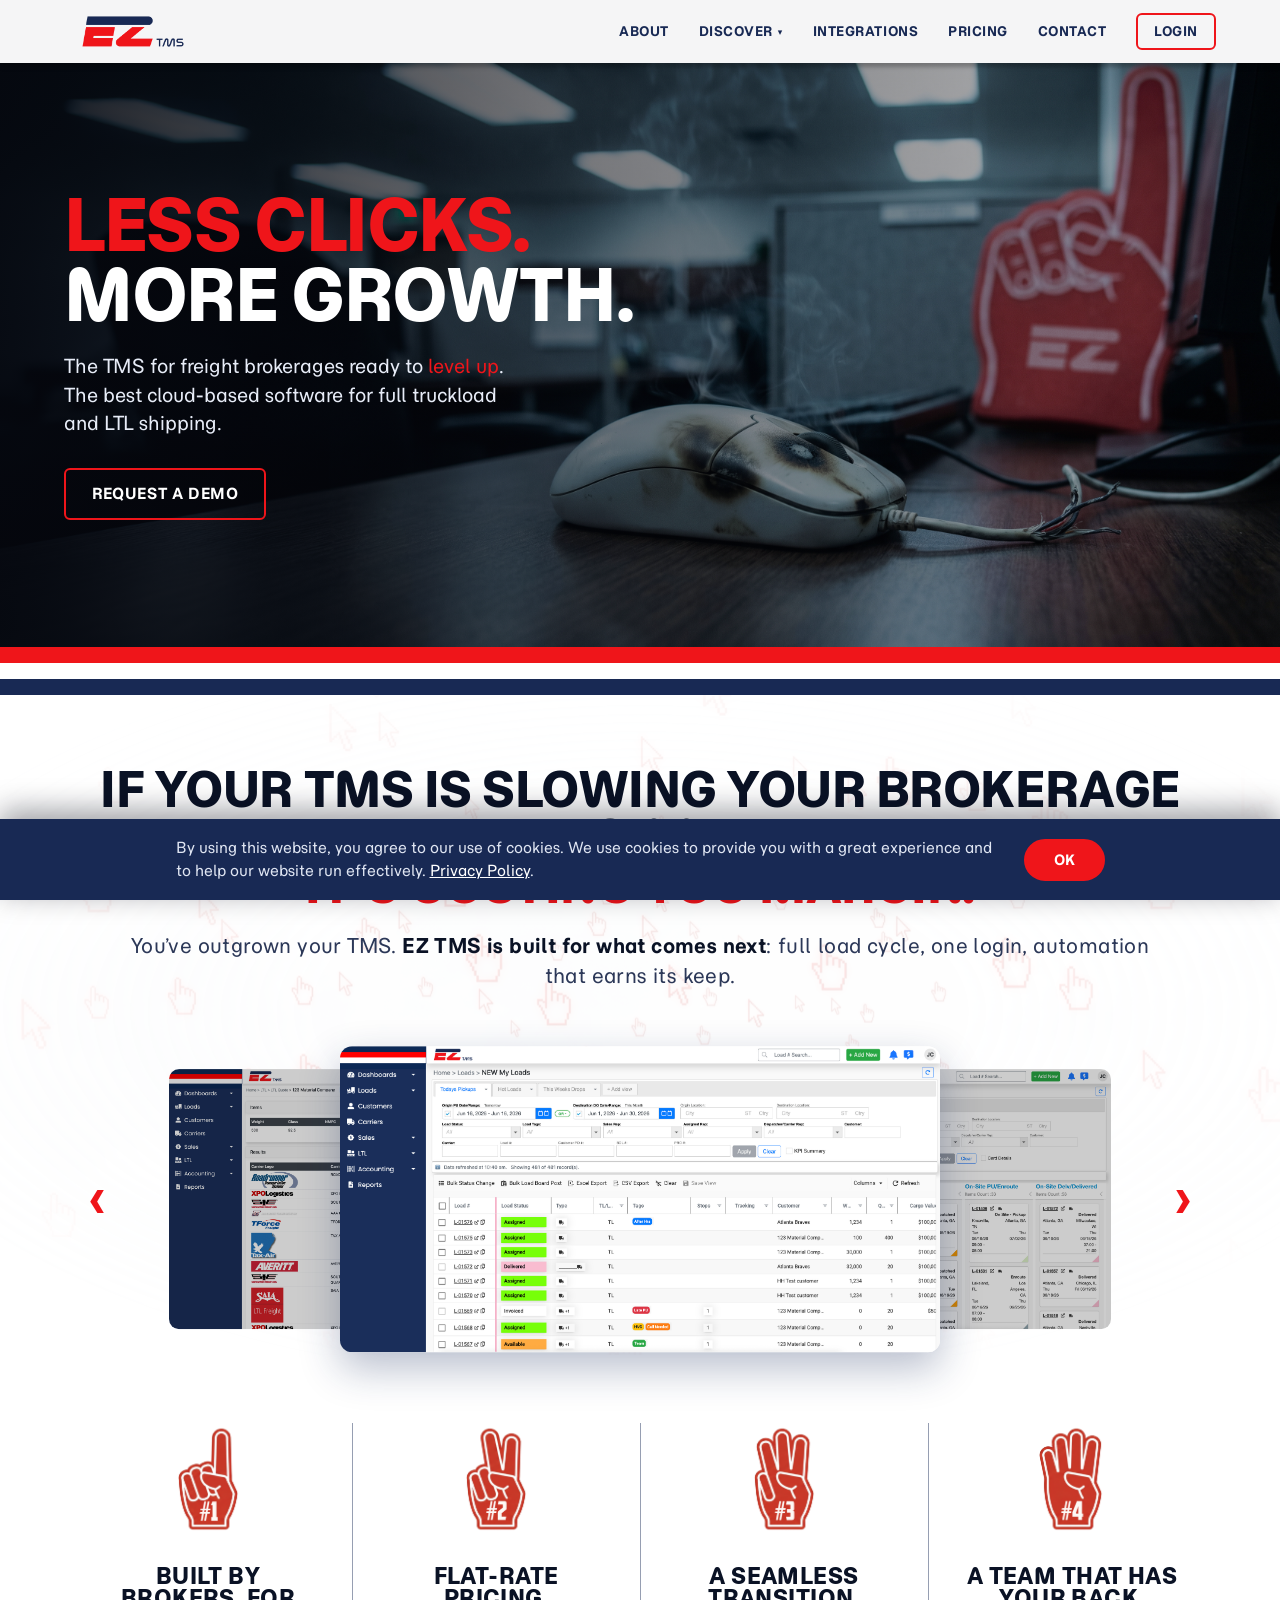
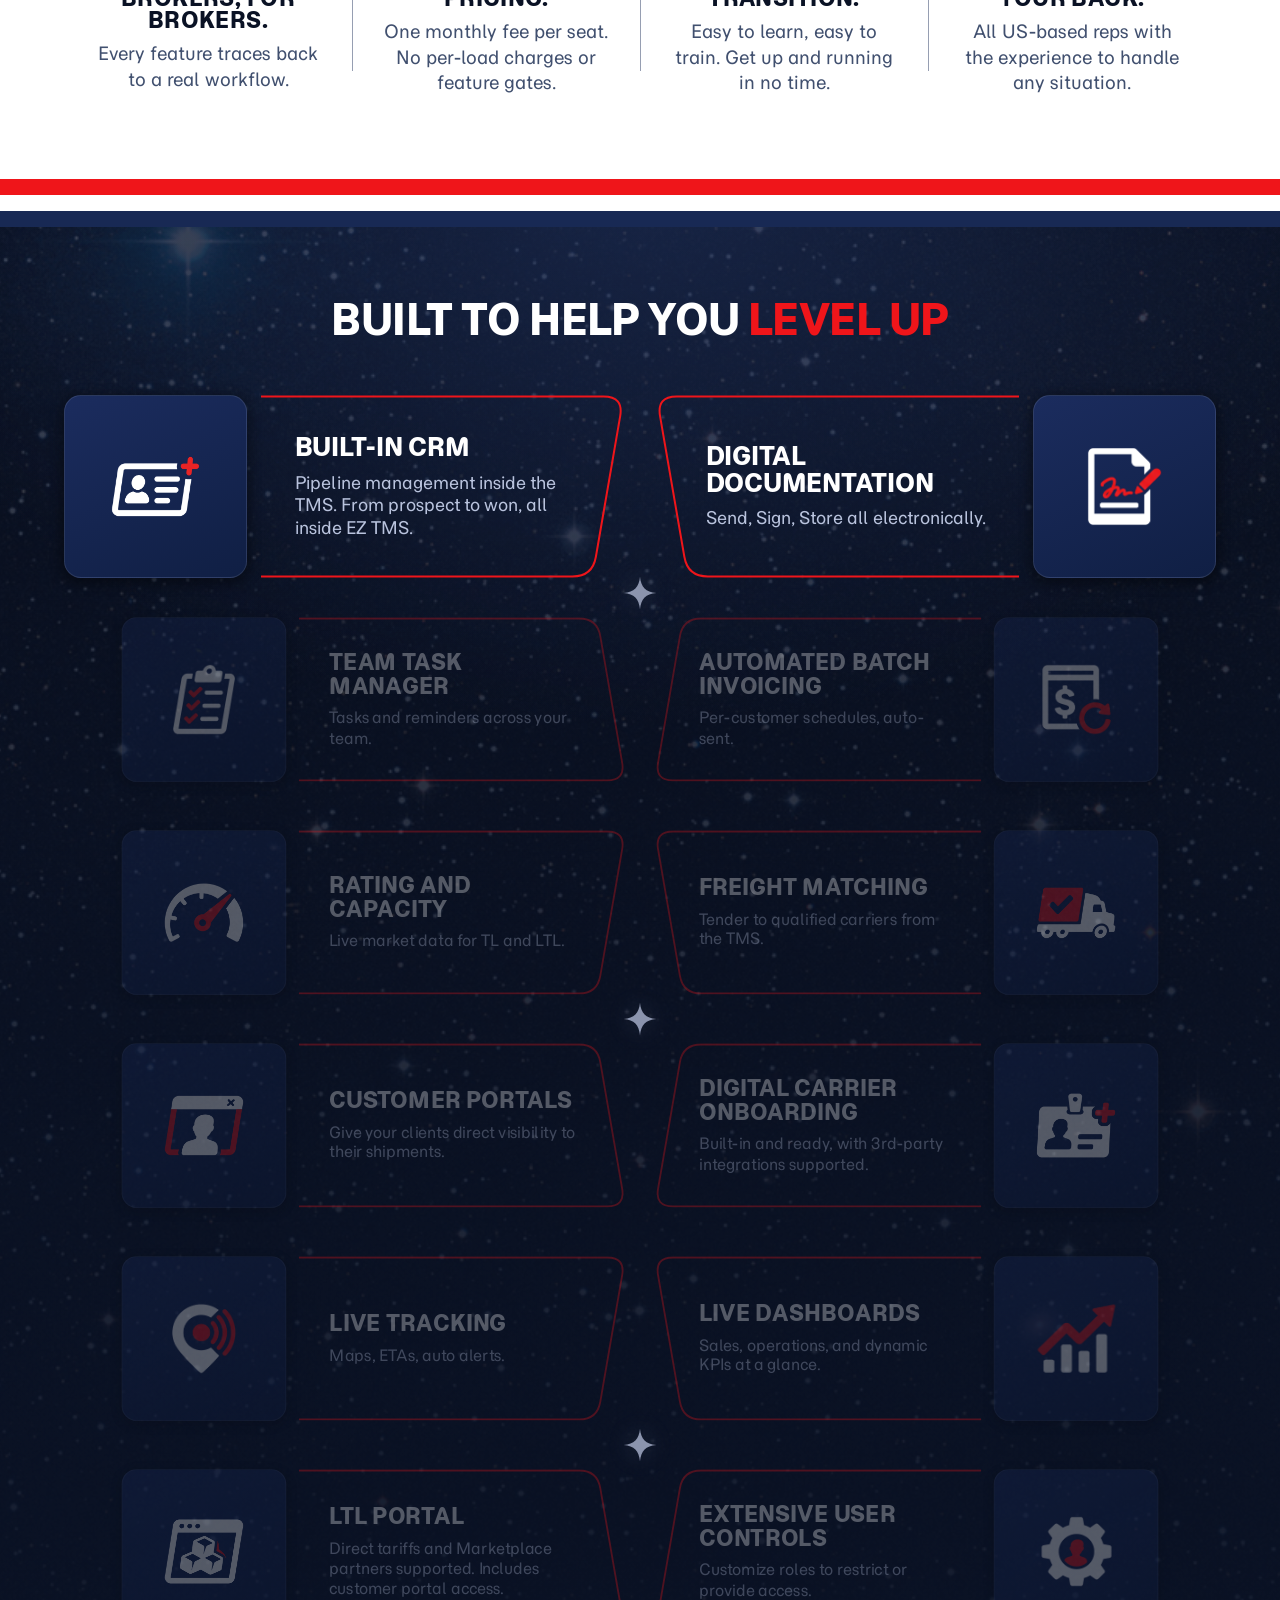
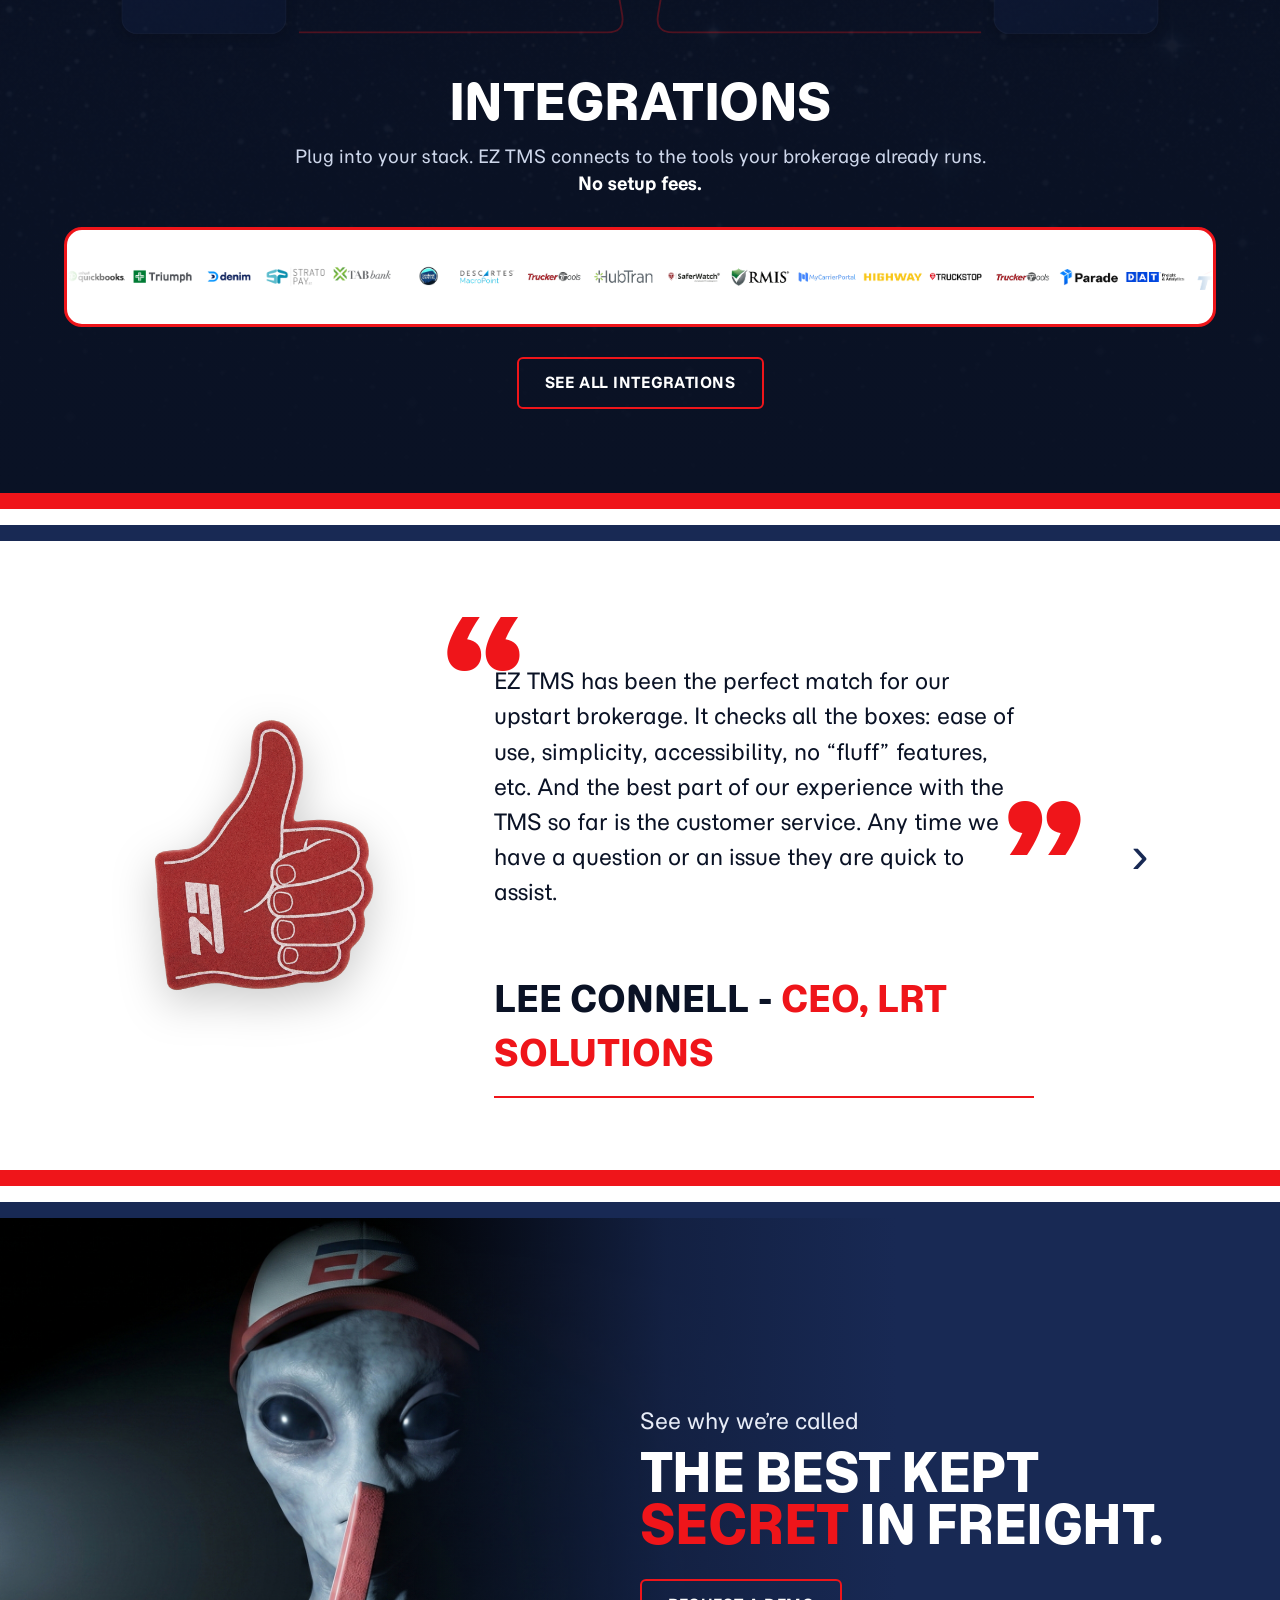
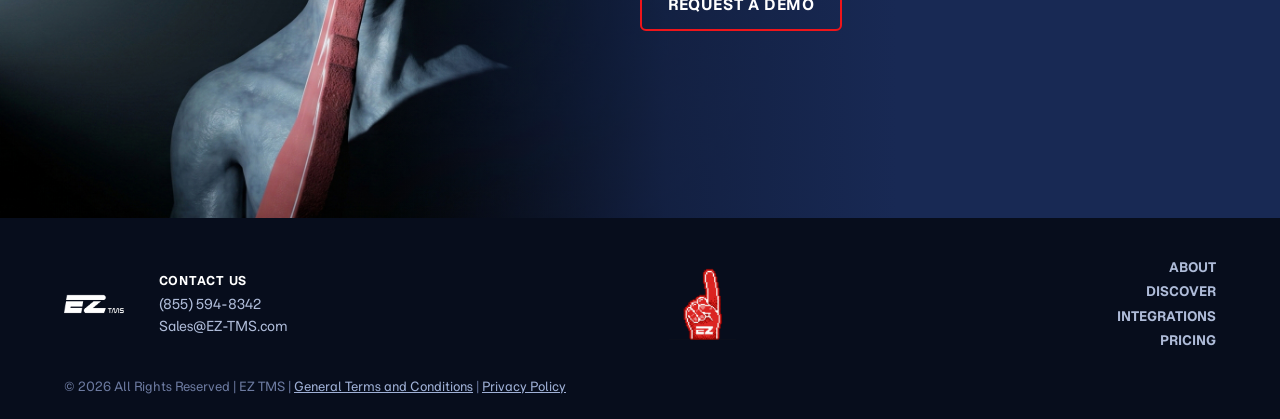
==== commit 0ed76741: "Rework testimonial sections (homepage + LTL) for clean, contained layout Both used viewport-% / abso" ====
--- a/index.html
+++ b/index.html
@@ -181,8 +181,8 @@
 
 <!-- TESTIMONIAL -->
 <section class="testimonial">
-  <img src="assets/foam-finger.png" alt="" class="test-finger" />
   <div class="wrap testimonial-wrap">
+    <img src="assets/foam-finger.png" alt="" class="test-finger" />
     <div class="test-slider" id="testSlider">
       <div class="test-slide active">
         <div class="test-quote">
--- a/style.css
+++ b/style.css
@@ -164,17 +164,16 @@
    the right margin (on both copies) separates the strip's last logo from its first at the seam */
 .marquee-track{display:flex;align-items:center;width:max-content;animation:marquee 45s linear infinite}
 .marquee:hover .marquee-track{animation-play-state:paused}
-.marquee-track img{height:58px;width:auto;display:block;flex:0 0 auto;margin-right:70px}
+.marquee-track img{height:58px;width:auto;display:block;flex:0 0 auto;margin-right:20px}
 @keyframes marquee{from{transform:translateX(0)}to{transform:translateX(-50%)}}
 @media (prefers-reduced-motion:reduce){.marquee-track{animation:none}}
 
 /* ===== testimonial ===== */
-.testimonial{position:relative;overflow:visible;background:var(--white);color:var(--navy);padding:92px 0 104px}
-.testimonial-wrap{display:flex;align-items:center;gap:0;padding-left:30%}
-/* foam finger — large, bleeds off the left and pokes up into the section above */
-.test-finger{position:absolute;left:-9%;top:0;width:39%;max-width:624px;height:auto;
-  transform:translateY(-24%);z-index:5;pointer-events:none;
-  filter:drop-shadow(0 14px 22px rgba(0,0,0,.2))}
+.testimonial{position:relative;overflow:hidden;background:var(--white);color:var(--navy);padding:72px 0}
+.testimonial-wrap{max-width:1180px;margin:0 auto;display:flex;align-items:center;gap:20px}
+/* foam finger — left column */
+.test-finger{position:static;flex:0 0 300px;width:300px;height:auto;transform:none;
+  pointer-events:none;filter:drop-shadow(0 14px 22px rgba(0,0,0,.2))}
 /* slider — takes remaining space */
 .test-slider{flex:1;min-width:0;overflow:hidden}
 .test-slide{display:none;animation:fadeIn .4s ease}
@@ -350,19 +349,19 @@
 .dots span.on{background:var(--red)}
 
 /* big quote with foam finger */
-.big-quote{position:relative;background:#fff;color:var(--navy2);min-height:621px;
-  overflow:clip;overflow-clip-margin:260px;padding:105px 0 80px}
-.bq-finger{position:absolute;left:-168px;top:-98px;width:732px;height:732px;object-fit:contain;
-  transform:rotate(5.72deg);filter:drop-shadow(0 4px 4px rgba(0,0,0,.25))}
-.bq-content{position:relative;max-width:910px;margin:0 0 0 500px;padding-right:64px}
-.bq-mark{font-family:var(--display);font-size:300px;letter-spacing:.07em;color:var(--red);line-height:.74;user-select:none}
-.bq-open{position:absolute;left:0;top:-10px}
-.bq-text{position:relative;font-family:"Red Hat Display",var(--display);font-weight:900;font-size:55px;
-  line-height:1;text-transform:uppercase;color:var(--navy2);max-width:760px;margin:50px 0 0 96px}
-.bq-close{position:absolute;font-size:300px;line-height:.5;margin-left:14px;vertical-align:text-bottom;
-  display:inline-block;height:40px;transform:translateY(34px)}
-.bq-rule{border:none;border-top:2px solid var(--red);width:86px;margin:60px 0 6px 96px}
-.bq-cite{font-size:22px;letter-spacing:.07em;margin-left:96px;color:var(--navy2)}
+.big-quote{position:relative;background:#fff;color:var(--navy2);overflow:hidden;padding:60px 0}
+.bq-inner{max-width:1120px;margin:0 auto;padding:0 var(--pad);display:flex;align-items:center;gap:32px}
+.bq-finger{position:static;flex:0 0 300px;width:300px;height:auto;object-fit:contain;
+  transform:rotate(5deg);filter:drop-shadow(0 4px 4px rgba(0,0,0,.25))}
+.bq-content{position:relative;flex:1;min-width:0;margin:0}
+.bq-mark{font-family:var(--display);font-size:150px;letter-spacing:.05em;color:var(--red);line-height:.74;user-select:none}
+.bq-open{position:absolute;left:0;top:-4px}
+.bq-text{position:relative;font-family:"Red Hat Display",var(--display);font-weight:900;font-size:38px;
+  line-height:1.08;text-transform:uppercase;color:var(--navy2);margin:14px 0 0 66px}
+.bq-close{position:absolute;font-size:150px;line-height:.5;margin-left:8px;
+  display:inline-block;height:24px;transform:translateY(18px)}
+.bq-rule{border:none;border-top:2px solid var(--red);width:80px;margin:34px 0 6px 66px}
+.bq-cite{font-size:20px;letter-spacing:.05em;margin-left:66px;color:var(--navy2)}
 .cta-band.red-top{border-top:2px solid var(--red)}
 
 /* edi connectivity */
@@ -687,6 +686,10 @@
 }
 @media (max-width:760px){
   :root{--pad:24px}
+  /* drop the header's backdrop-filter on phones — it caused accordion sub-items to
+     not repaint until the window lost focus (Chrome backdrop-filter compositing bug) */
+  .site-header{-webkit-backdrop-filter:none;backdrop-filter:none}
+  .site-header.light{background:#fff}
   .nav-toggle{display:flex}
   /* nav becomes a slide-down panel below the header */
   .nav{position:fixed;top:63px;left:0;right:0;flex-direction:column;align-items:stretch;gap:0;
@@ -700,12 +703,12 @@
   .nav a:not(.btn-outline){display:block;padding:15px var(--pad);font-size:15px;
     border-bottom:1px solid rgba(255,255,255,.06)}
   .site-header.light .nav a:not(.btn-outline){border-bottom-color:rgba(0,0,0,.06)}
-  /* Discover becomes a tap-to-expand accordion */
+  /* Discover becomes a tap-to-expand accordion; the chevron sits at the far right */
   .nav-dd{display:block;position:static}
-  .nav-dd-trigger{justify-content:space-between;padding:15px var(--pad);font-size:15px;
-    border-bottom:1px solid rgba(255,255,255,.06)}
+  .nav a.nav-dd-trigger{display:flex;justify-content:space-between;align-items:center;
+    padding:15px var(--pad);font-size:15px;border-bottom:1px solid rgba(255,255,255,.06)}
   .site-header.light .nav-dd-trigger{border-bottom-color:rgba(0,0,0,.06)}
-  .nav-dd .caret{font-size:11px}
+  .nav-dd .caret{font-size:17px;color:var(--red);line-height:1;transition:transform .25s ease}
   .nav-dd.dd-open .caret{transform:rotate(180deg)}
   .nav-dd-menu{position:static;transform:none;opacity:1;visibility:visible;pointer-events:auto;
     min-width:0;margin:0;padding:0;border:none;border-radius:0;box-shadow:none;background:rgba(0,0,0,.2);
@@ -713,8 +716,12 @@
   .nav-dd-menu::before{display:none}
   .site-header.light .nav-dd-menu{background:rgba(0,0,0,.04)}
   .nav-dd.dd-open .nav-dd-menu{max-height:240px}
+  /* the desktop hover-dropdown rule sets transform:translateX(-50%) — neutralize it here
+     so hovering doesn't shift the mobile accordion sideways */
+  .nav-dd:hover .nav-dd-menu,.nav-dd:focus-within .nav-dd-menu{transform:none}
   .nav-dd-menu a{white-space:normal;padding:13px var(--pad) 13px calc(var(--pad) + 18px);font-size:14px}
   .site-header.light .nav .nav-dd-menu a{color:var(--navy2)}
+  .site-header.light .nav .nav-dd-menu a:hover{color:var(--red);background:rgba(0,0,0,.05)}
   .nav .btn-outline{margin:14px var(--pad) 0;text-align:center;display:block;padding:12px}
   .hero{min-height:auto;padding:40px 0}
   .hero h1{font-size:44px}
@@ -742,16 +749,17 @@
   .feature-card h3{font-size:18px}
   .feature-card .desc{font-size:14px;margin-top:6px}
   .logo-strip{padding:14px 0}
-  .marquee-track img{height:44px;margin-right:48px}
-  .testimonial{padding:60px 0 56px}
-  .testimonial-wrap{padding-left:34%}
-  .test-finger{width:42%;left:-8%;transform:translateY(-22%)}
-  .q-open{left:0;font-size:96px}
-  .test-quote{padding:40px 24px 40px 8px}
-  .q-mark{font-size:120px}
-  .testimonial .cite{font-size:22px;padding-left:40px}
-  .testimonial hr{margin:14px 40px 0}
-  .test-arrow{width:36px;height:36px;font-size:36px}
+  .marquee-track img{height:44px;margin-right:14px}
+  .testimonial{padding:44px 0}
+  .testimonial-wrap{max-width:none}
+  .test-finger{display:none}   /* hide the finger on phones so the quote gets full width */
+  .test-quote{padding:30px 34px 18px 6px}
+  .q-mark{font-size:90px}
+  .q-open{left:0;top:-6px}
+  .testimonial blockquote{font-size:17px}
+  .testimonial .cite{font-size:19px;padding-left:6px}
+  .testimonial hr{margin:12px 0 0}
+  .test-arrow{width:34px;height:34px;font-size:34px}
   .cta{align-items:flex-end;min-height:460px}
   .cta-bg{object-position:center}
   .cta-overlay{background:linear-gradient(180deg,rgba(24,41,84,0) 0%,rgba(24,41,84,.8) 58%,var(--navy2) 100%)}
@@ -792,13 +800,14 @@
   .lead-light{font-size:17px;margin-bottom:36px}
   .shot-cluster{gap:6px}
   .cluster-arrow{font-size:26px}
-  .big-quote{padding:48px 0 48px;min-height:0}
+  .big-quote{padding:44px 0}
+  .bq-inner{padding:0 var(--pad)}
   .bq-finger{display:none}
-  .bq-content{margin:0;padding:0 var(--pad)}
-  .bq-text{font-size:26px;margin:36px 0 0 0}
-  .bq-mark{font-size:120px}
-  .bq-open{top:-20px}
-  .bq-close{transform:translateY(16px)}
+  .bq-content{margin:0}
+  .bq-text{font-size:24px;margin:40px 0 0 0}
+  .bq-mark{font-size:90px}
+  .bq-open{top:-4px}
+  .bq-close{transform:translateY(14px)}
   .bq-rule,.bq-cite{margin-left:0}
   .lg-title{font-size:36px}
   .edi-sub{font-size:17px;padding:0 var(--pad)}
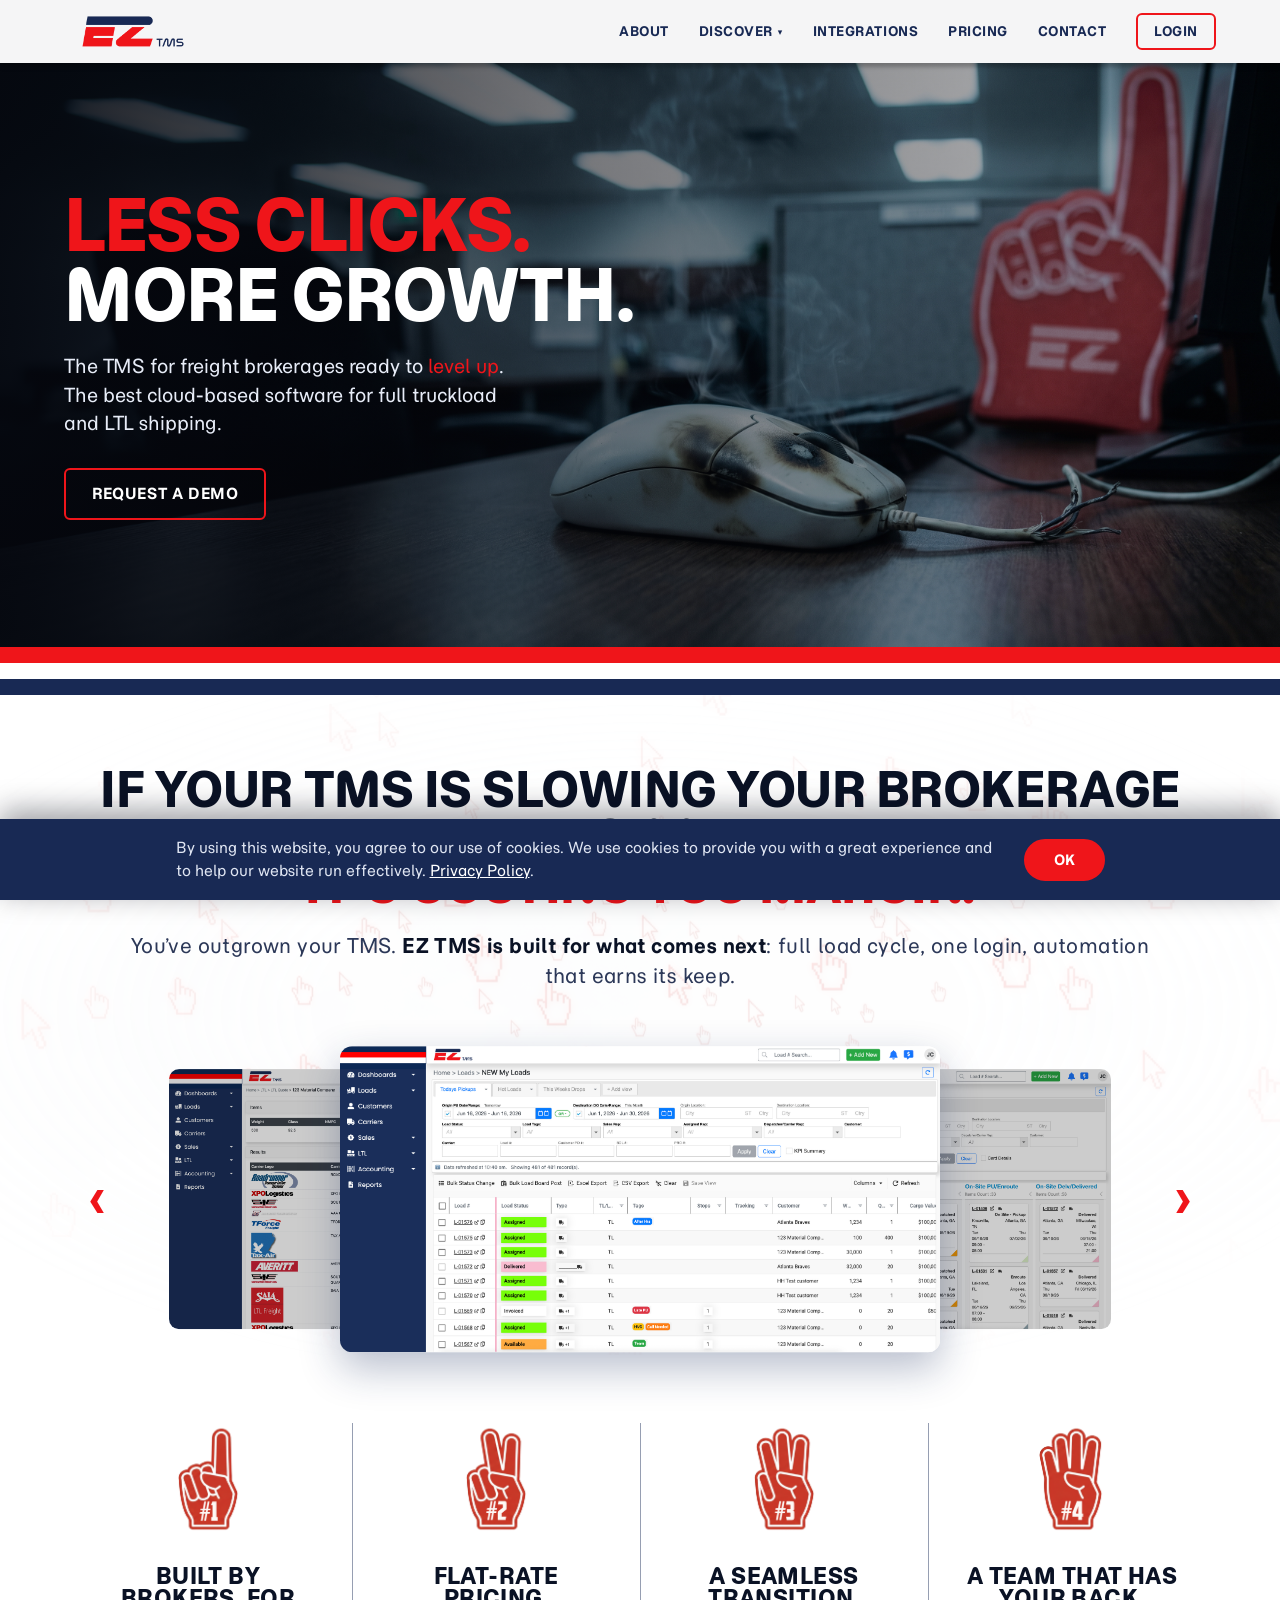
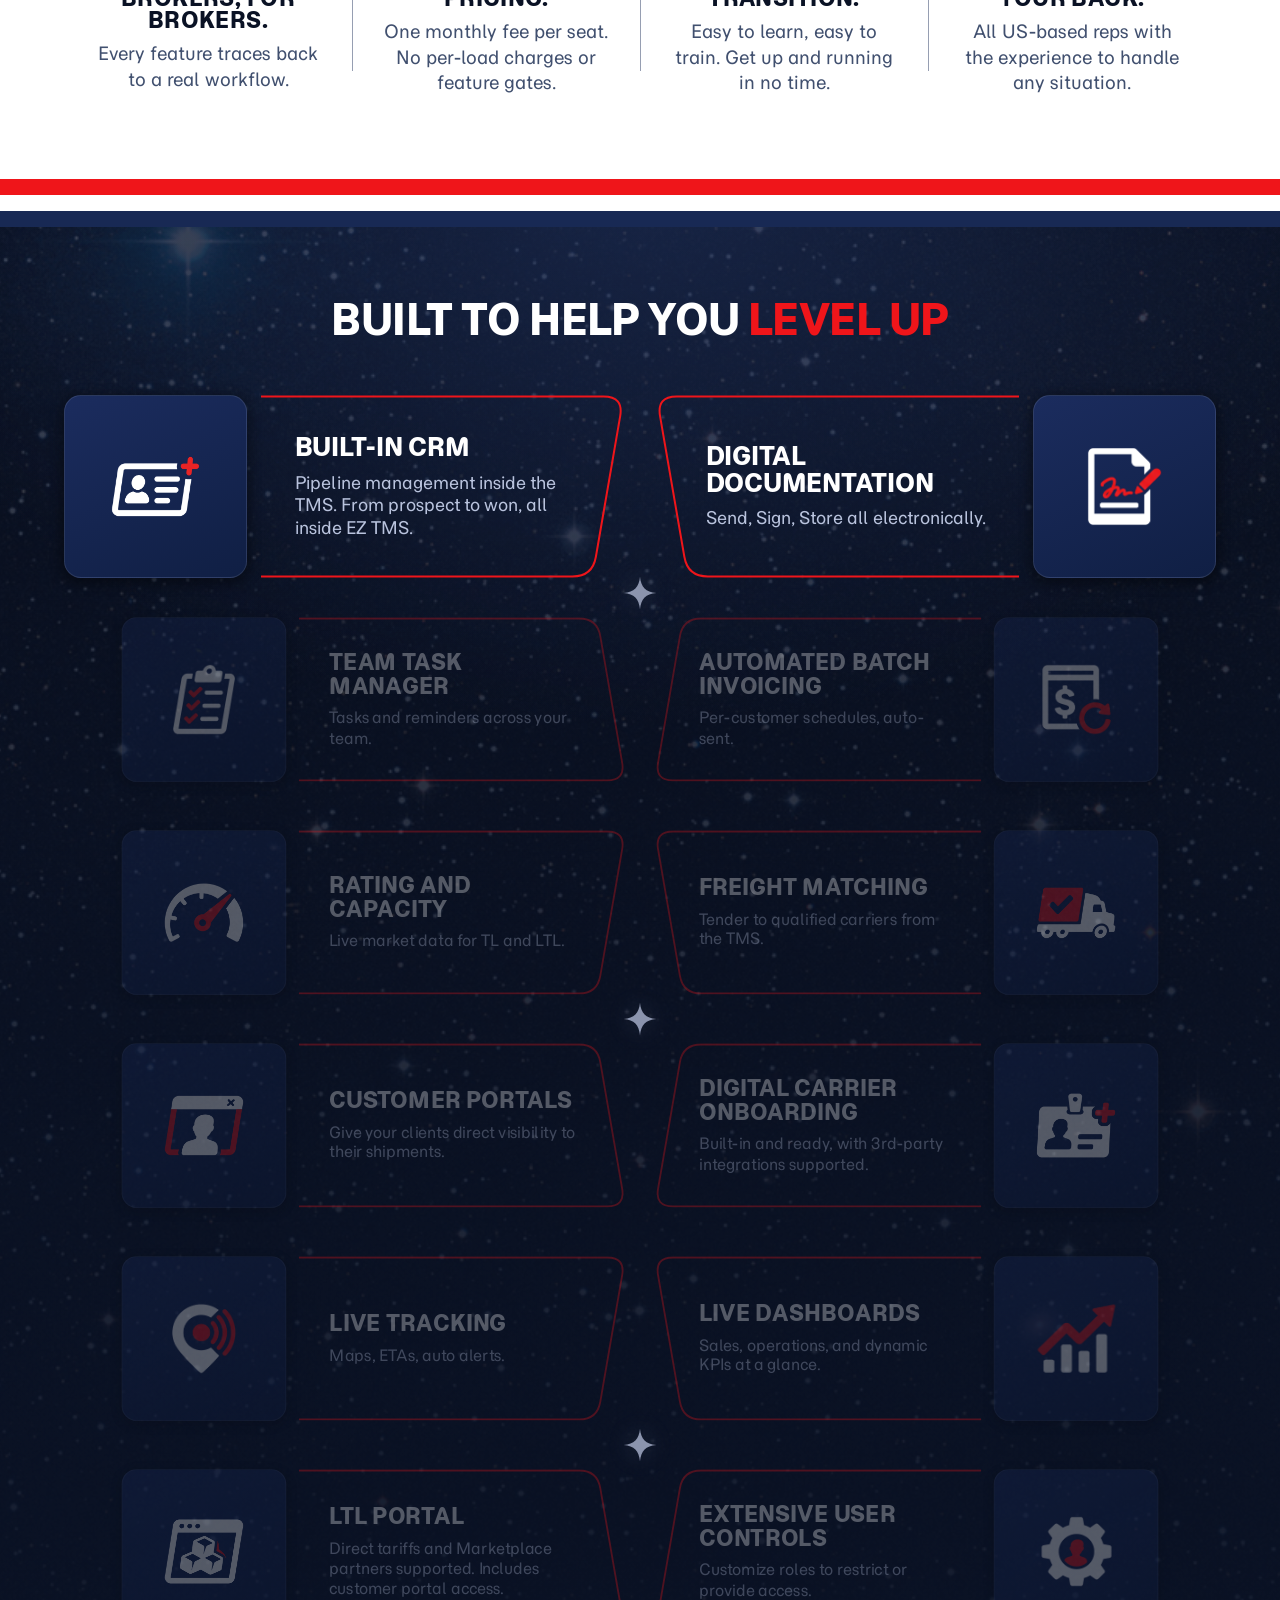
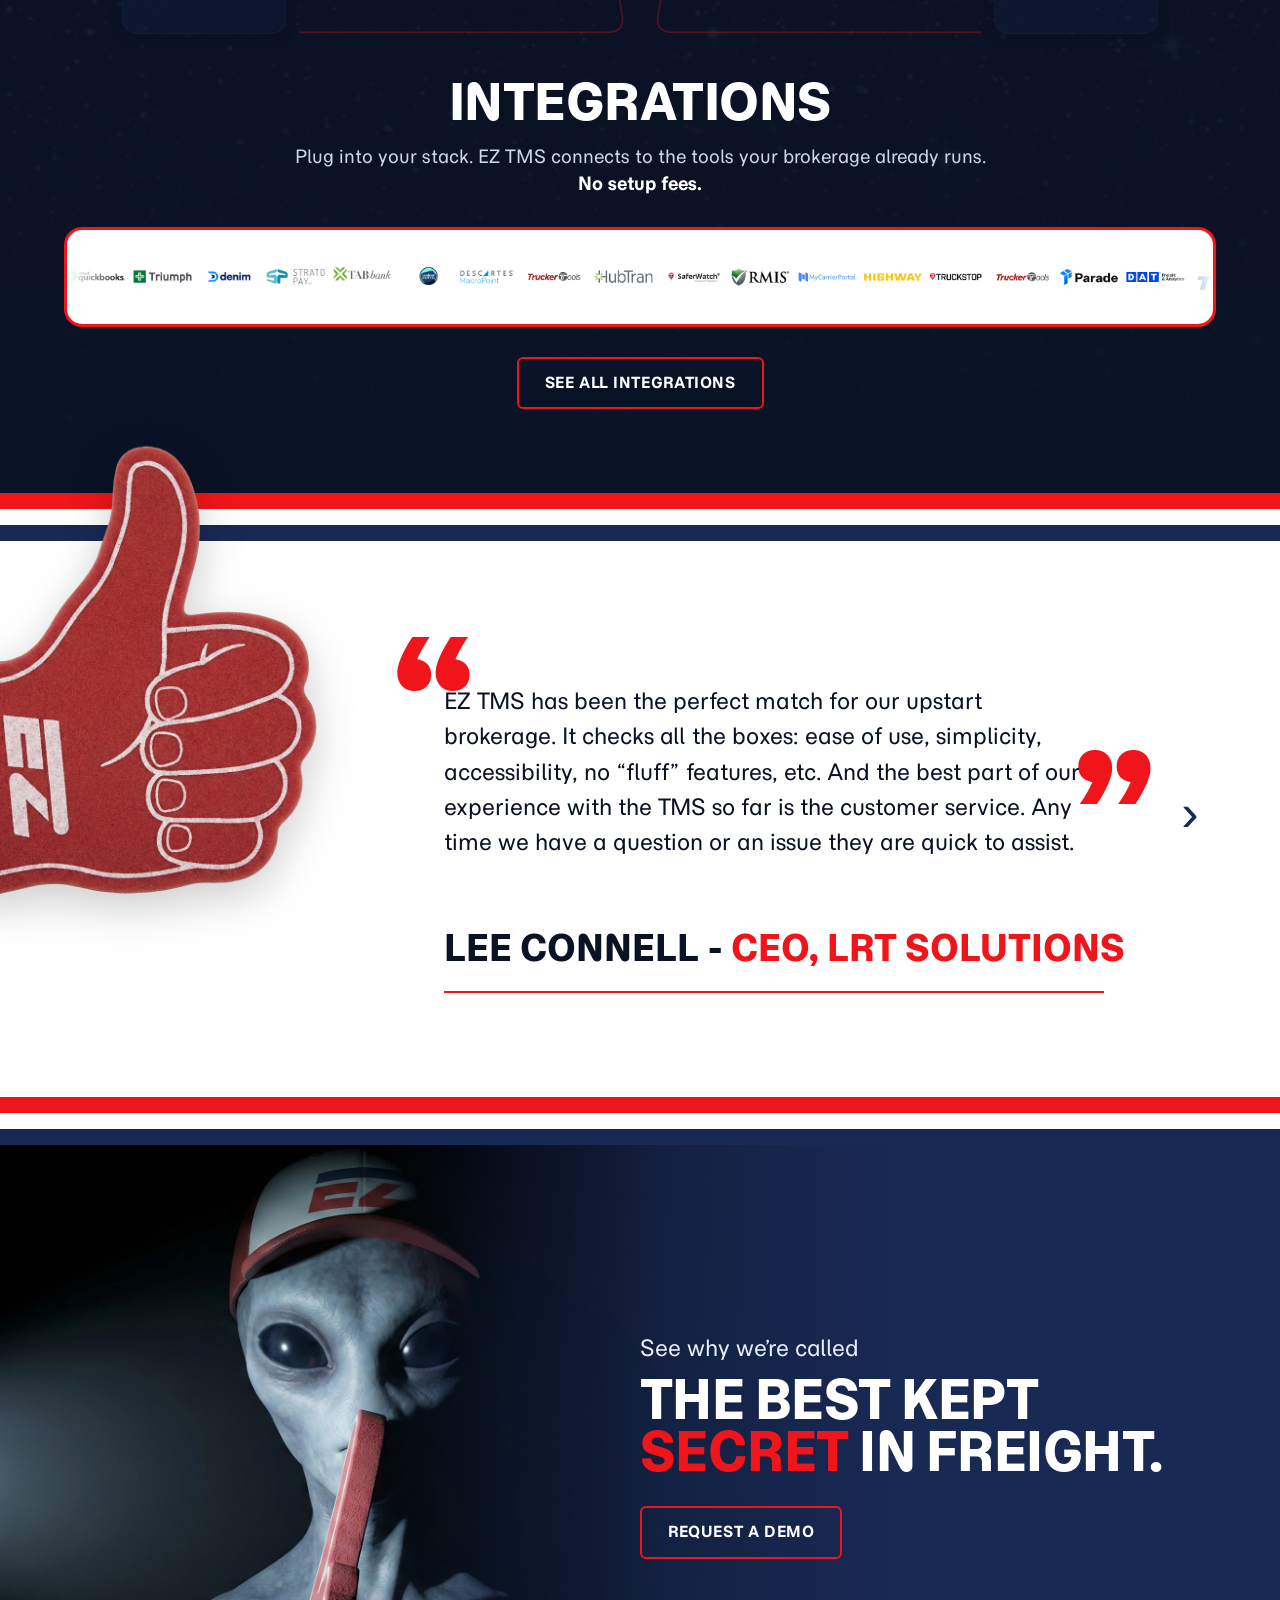
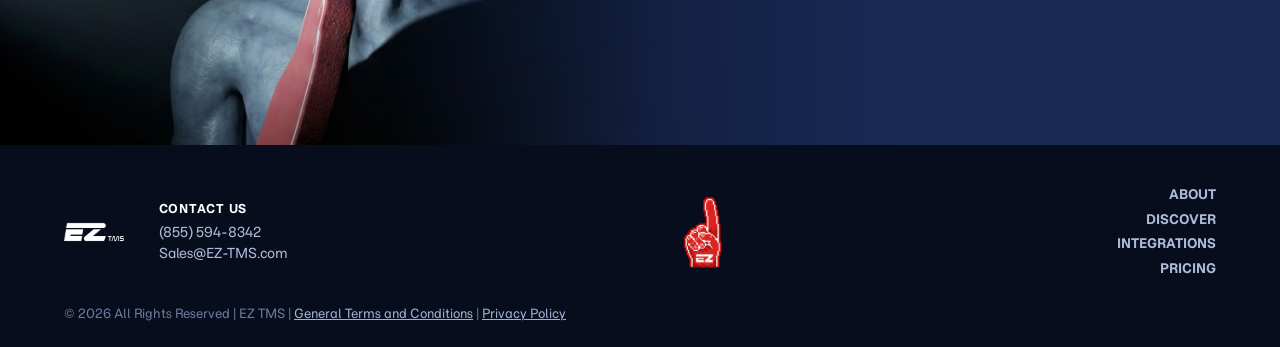
==== commit 6e3848eb: "Restore foam fingers to their original dramatic placement on desktop Put the homepage and LTL testim" ====
--- a/index.html
+++ b/index.html
@@ -181,8 +181,8 @@
 
 <!-- TESTIMONIAL -->
 <section class="testimonial">
+  <img src="assets/foam-finger.png" alt="" class="test-finger" />
   <div class="wrap testimonial-wrap">
-    <img src="assets/foam-finger.png" alt="" class="test-finger" />
     <div class="test-slider" id="testSlider">
       <div class="test-slide active">
         <div class="test-quote">
--- a/style.css
+++ b/style.css
@@ -169,11 +169,12 @@
 @media (prefers-reduced-motion:reduce){.marquee-track{animation:none}}
 
 /* ===== testimonial ===== */
-.testimonial{position:relative;overflow:hidden;background:var(--white);color:var(--navy);padding:72px 0}
-.testimonial-wrap{max-width:1180px;margin:0 auto;display:flex;align-items:center;gap:20px}
-/* foam finger — left column */
-.test-finger{position:static;flex:0 0 300px;width:300px;height:auto;transform:none;
-  pointer-events:none;filter:drop-shadow(0 14px 22px rgba(0,0,0,.2))}
+.testimonial{position:relative;overflow:visible;background:var(--white);color:var(--navy);padding:92px 0 104px}
+.testimonial-wrap{display:flex;align-items:center;gap:0;padding-left:30%}
+/* foam finger — large, bleeds off the left and pokes up into the section above */
+.test-finger{position:absolute;left:-9%;top:0;width:39%;max-width:624px;height:auto;
+  transform:translateY(-24%);z-index:5;pointer-events:none;
+  filter:drop-shadow(0 14px 22px rgba(0,0,0,.2))}
 /* slider — takes remaining space */
 .test-slider{flex:1;min-width:0;overflow:hidden}
 .test-slide{display:none;animation:fadeIn .4s ease}
@@ -349,19 +350,19 @@
 .dots span.on{background:var(--red)}
 
 /* big quote with foam finger */
-.big-quote{position:relative;background:#fff;color:var(--navy2);overflow:hidden;padding:60px 0}
-.bq-inner{max-width:1120px;margin:0 auto;padding:0 var(--pad);display:flex;align-items:center;gap:32px}
-.bq-finger{position:static;flex:0 0 300px;width:300px;height:auto;object-fit:contain;
-  transform:rotate(5deg);filter:drop-shadow(0 4px 4px rgba(0,0,0,.25))}
-.bq-content{position:relative;flex:1;min-width:0;margin:0}
-.bq-mark{font-family:var(--display);font-size:150px;letter-spacing:.05em;color:var(--red);line-height:.74;user-select:none}
-.bq-open{position:absolute;left:0;top:-4px}
-.bq-text{position:relative;font-family:"Red Hat Display",var(--display);font-weight:900;font-size:38px;
-  line-height:1.08;text-transform:uppercase;color:var(--navy2);margin:14px 0 0 66px}
-.bq-close{position:absolute;font-size:150px;line-height:.5;margin-left:8px;
-  display:inline-block;height:24px;transform:translateY(18px)}
-.bq-rule{border:none;border-top:2px solid var(--red);width:80px;margin:34px 0 6px 66px}
-.bq-cite{font-size:20px;letter-spacing:.05em;margin-left:66px;color:var(--navy2)}
+.big-quote{position:relative;background:#fff;color:var(--navy2);min-height:621px;
+  overflow:clip;overflow-clip-margin:260px;padding:105px 0 80px}
+.bq-finger{position:absolute;left:-168px;top:-98px;width:732px;height:732px;object-fit:contain;
+  transform:rotate(5.72deg);filter:drop-shadow(0 4px 4px rgba(0,0,0,.25))}
+.bq-content{position:relative;max-width:910px;margin:0 0 0 500px;padding-right:64px}
+.bq-mark{font-family:var(--display);font-size:300px;letter-spacing:.07em;color:var(--red);line-height:.74;user-select:none}
+.bq-open{position:absolute;left:0;top:-10px}
+.bq-text{position:relative;font-family:"Red Hat Display",var(--display);font-weight:900;font-size:55px;
+  line-height:1;text-transform:uppercase;color:var(--navy2);max-width:760px;margin:50px 0 0 96px}
+.bq-close{position:absolute;font-size:300px;line-height:.5;margin-left:14px;vertical-align:text-bottom;
+  display:inline-block;height:40px;transform:translateY(34px)}
+.bq-rule{border:none;border-top:2px solid var(--red);width:86px;margin:60px 0 6px 96px}
+.bq-cite{font-size:22px;letter-spacing:.07em;margin-left:96px;color:var(--navy2)}
 .cta-band.red-top{border-top:2px solid var(--red)}
 
 /* edi connectivity */
@@ -751,7 +752,7 @@
   .logo-strip{padding:14px 0}
   .marquee-track img{height:44px;margin-right:14px}
   .testimonial{padding:44px 0}
-  .testimonial-wrap{max-width:none}
+  .testimonial-wrap{padding-left:var(--pad)}
   .test-finger{display:none}   /* hide the finger on phones so the quote gets full width */
   .test-quote{padding:30px 34px 18px 6px}
   .q-mark{font-size:90px}
@@ -800,10 +801,9 @@
   .lead-light{font-size:17px;margin-bottom:36px}
   .shot-cluster{gap:6px}
   .cluster-arrow{font-size:26px}
-  .big-quote{padding:44px 0}
-  .bq-inner{padding:0 var(--pad)}
+  .big-quote{padding:44px 0;min-height:0}
   .bq-finger{display:none}
-  .bq-content{margin:0}
+  .bq-content{margin:0;padding:0 var(--pad)}
   .bq-text{font-size:24px;margin:40px 0 0 0}
   .bq-mark{font-size:90px}
   .bq-open{top:-4px}
